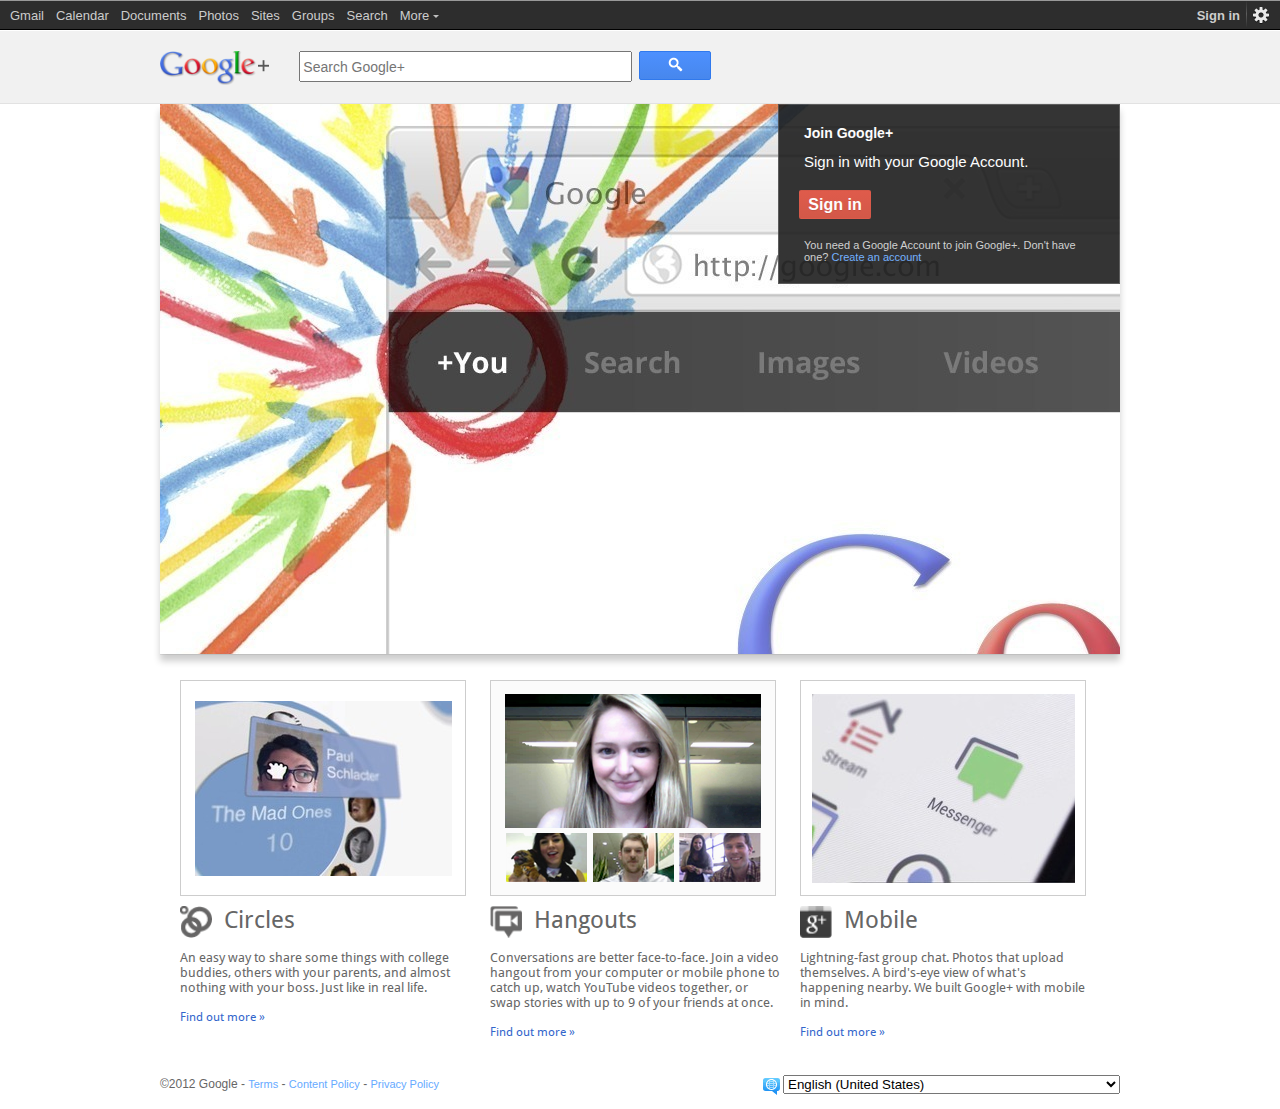
==== index2.html @ 717e9503 "Add files via upload" ====
﻿<!DOCTYPE html><html lang="en" dir="ltr" class="hydrated">
  <head>
    <link rel="icon" data-savepage-href="https://web.archive.org/web/20120224234254im_/https://ssl.gstatic.com/s2/oz/images/faviconr2.ico" href="[data-uri]">
    <script data-savepage-type="text/javascript" type="text/plain" async="" data-savepage-src="https://web.archive.org/web/20120224234254/https://ssl.google-analytics.com/ga.js">
    </script>
    <script data-savepage-src="//archive.org/includes/analytics.js?v=cf34f82" data-savepage-type="text/javascript" type="text/plain">
    </script> 
    <script data-savepage-type="text/javascript" type="text/plain">
    </script> 
    <script data-savepage-type="text/javascript" type="text/plain" data-savepage-src="https://web-static.archive.org/_static/js/bundle-playback.js?v=t1Bf4PY_" charset="utf-8">
    </script> 
    <script data-savepage-type="text/javascript" type="text/plain" data-savepage-src="https://web-static.archive.org/_static/js/wombat.js?v=txqj7nKC" charset="utf-8">
    </script> 
    <script data-savepage-type="" type="text/plain">
    </script> 
    <script data-savepage-type="text/javascript" type="text/plain" data-savepage-src="https://web-static.archive.org/_static/js/ruffle/ruffle.js">
    </script> 
    <script data-savepage-type="text/javascript" type="text/plain">
    </script> 
    <style data-savepage-href="https://web-static.archive.org/_static/css/banner-styles.css?v=S1zqJCYt" type="text/css">
      /*savepage-import-url=record.css*//* style settings for java wayback Save Page Now UI */
        .__wb_overlay {
          filter:alpha(opacity=60); /* IE */
          opacity: 0.6; /* Safari, Opera */
          -moz-opacity:0.6; /* FireFox */  
          opacity: 0.6;
          
          background-color: #000;
          position: fixed;
          width:100%;
          height:100%;
          top: 0px;
          left: 0px;
          padding: 0px !important;
          border: 0px !important;
          margin: 0px !important;
          border-radius: 0px !important;
          z-index: 2147483643 !important;
        }
        
        #__wb_record_overlay_div {
          cursor: wait !important;
        }
        
      
      
        .__wb_record_content {
          opacity: 1.0;
          position: fixed;
          top: 50%;
          left: 50%;
          margin: 0px !important;
          padding: 0px !important;
      
          background-color: #ffffff !important;
          border-radius: 8px;
          z-index: 2147483644 !important;
          box-shadow: 0 0 30px 5px #000;
          -moz-box-shadow: 0 0 30px 5px #000;    
          -webkit-box-shadow: 0 0 30px 5px #000;  
        }
          
        #__wb_record_content_loader {
          cursor: wait !important;
          padding-top: 30px !important;    
          margin-left: -287px !important;
          margin-top: -177px !important;    
          width: 574px !important;
          height: 355px !important;  
        }
        
        #__wb_record_content_done {
          margin-left: -427px !important;
          margin-top: -177px !important;      
          width: 855px !important;
          height: 355px !important;  
        }
        
        .__wb_record_content > * {
          margin: auto !important;
          display: block !important;
      
          text-align: center !important;
          font-family: "Open Sans", "Helvetica Neue", Helvetica, Arial, sans-serif !important;
        }
        
        .__wb_record_content > wb_h1 {
          font-size: 36px !important;
          color: #222 !important;
          margin: 0px 0px 0px 0px !important;
          padding: 0px !important;
          line-height: 2em;
          font-weight: normal !important;
          width: auto !important;
          height: auto !important;    
        }   
        
        .__wb_record_content > wb_p {
          font-size: 17px !important;
          color: #222 !important;    
          margin: 8px 0px 8px 0px !important;
          padding: 0px !important;
          line-height: 2em;
        }  
        
        .__wb_record_content > #_wb_logo  {
          margin-bottom: 10px !important;
        }
        
        .__wb_record_content > #_wb_spinner {
          margin-top: 30px !important;
          margin-bottom: 30px !important;    
        }
        
        .__wb_record_content > #_wb_curr_url {
          text-decoration: underline !important;
          font-weight: bold !important;
        }
        
        #__wb_record_content_done > #__wb_link {
          font-size: 20px !important;
          border: 1px !important;
          border-color: #aaa !important;
          border-style: solid !important;
          padding: 3px !important;
          text-align: center !important;
          width: 80% !important;
          height: auto !important;
        }
       
        #__wb_record_content_done > #__wb_link:focus {
          outline: 0px !important;
          border-color: #428bca !important;
        }
        
        /* DONATE */
        
        #__wb_record_content_done > #__wb_donate_close {
          font-size: 18px !important;
          width: auto !important;
          float: right;
          display: inline-block;
          margin: 0px !important;
          padding: 8px 8px 0px 0px !important;   
        }
        
        #__wb_donate_close > #__wb_record_done_close {
          cursor: pointer !important;
          display: inline-block;
          vertical-align: bottom !important;
        }
        
        #__wb_record_content_done > #__wb_donate_close a {
          color: #428bca !important;
        } 
        
        #__wb_record_content_done > #__wb_donate_close a:link {
          color: #428bca !important;
          text-decoration: none !important;
          margin-right: 16px !important;
        }
        
        #__wb_record_content_done > #__wb_donate_close a:visited {
          color: #428bca !important;
        } 
        
        #__wb_record_content_done > #__wb_donate_close a:hover {
          color: #00B1F7 !important;
        }
      
      /* Spinner */
      #__wb_spinningSquaresG{        
        position: relative;
        width: 240px;
        height: 20px;
        
       
        padding: 0px !important;
        margin: 30px 0px 30px 160px !important;
        border: 0px !important;
        border-radius: 0px !important;
      }
      
      .__wb_spinningSquaresG {
         
            
        margin: 0px !important;
        padding: 0px !important;
        border: 0px !important;
        border-radius: 0px !important;
          
      position:absolute;
      top:0;
      background-color:#000000;
      width:22px;
      height:22px;
      -moz-animation-name:bounce_spinningSquaresG;
      -moz-animation-duration:1.9s;
      -moz-animation-iteration-count:infinite;
      -moz-animation-direction:linear;
      -moz-transform:scale(.3);
      -webkit-animation-name:bounce_spinningSquaresG;
      -webkit-animation-duration:1.9s;
      -webkit-animation-iteration-count:infinite;
      -webkit-animation-direction:linear;
      -webkit-transform:scale(.3);
      -ms-animation-name:bounce_spinningSquaresG;
      -ms-animation-duration:1.9s;
      -ms-animation-iteration-count:infinite;
      -ms-animation-direction:linear;
      -ms-transform:scale(.3);
      -o-animation-name:bounce_spinningSquaresG;
      -o-animation-duration:1.9s;
      -o-animation-iteration-count:infinite;
      -o-animation-direction:linear;
      -o-transform:scale(.3);
      animation-name:bounce_spinningSquaresG;
      animation-duration:1.9s;
      animation-iteration-count:infinite;
      animation-direction:linear;
      transform:scale(.3);
      }
      
      #__wb_spinningSquaresG_1{
      left:0;
      -moz-animation-delay:0.76s;
      -webkit-animation-delay:0.76s;
      -ms-animation-delay:0.76s;
      -o-animation-delay:0.76s;
      animation-delay:0.76s;
      }
      
      #__wb_spinningSquaresG_2{
      left:30px;
      -moz-animation-delay:0.95s;
      -webkit-animation-delay:0.95s;
      -ms-animation-delay:0.95s;
      -o-animation-delay:0.95s;
      animation-delay:0.95s;
      }
      
      #__wb_spinningSquaresG_3{
      left:60px;
      -moz-animation-delay:1.14s;
      -webkit-animation-delay:1.14s;
      -ms-animation-delay:1.14s;
      -o-animation-delay:1.14s;
      animation-delay:1.14s;
      }
      
      #__wb_spinningSquaresG_4{
      left:90px;
      -moz-animation-delay:1.33s;
      -webkit-animation-delay:1.33s;
      -ms-animation-delay:1.33s;
      -o-animation-delay:1.33s;
      animation-delay:1.33s;
      }
      
      #__wb_spinningSquaresG_5{
      left:120px;
      -moz-animation-delay:1.52s;
      -webkit-animation-delay:1.52s;
      -ms-animation-delay:1.52s;
      -o-animation-delay:1.52s;
      animation-delay:1.52s;
      }
      
      #__wb_spinningSquaresG_6{
      left:150px;
      -moz-animation-delay:1.71s;
      -webkit-animation-delay:1.71s;
      -ms-animation-delay:1.71s;
      -o-animation-delay:1.71s;
      animation-delay:1.71s;
      }
      
      #__wb_spinningSquaresG_7{
      left:180px;
      -moz-animation-delay:1.9s;
      -webkit-animation-delay:1.9s;
      -ms-animation-delay:1.9s;
      -o-animation-delay:1.9s;
      animation-delay:1.9s;
      }
      
      #__wb_spinningSquaresG_8{
      left:210px;
      -moz-animation-delay:2.09s;
      -webkit-animation-delay:2.09s;
      -ms-animation-delay:2.09s;
      -o-animation-delay:2.09s;
      animation-delay:2.09s;
      }
      
      @-moz-keyframes bounce_spinningSquaresG{
      0%{
      -moz-transform:scale(1);
      background-color:#000000;
      }
      
      100%{
      -moz-transform:scale(.3) rotate(90deg);
      background-color:#FFFFFF;
      }
      
      }
      
      @-webkit-keyframes bounce_spinningSquaresG{
      0%{
      -webkit-transform:scale(1);
      background-color:#000000;
      }
      
      100%{
      -webkit-transform:scale(.3) rotate(90deg);
      background-color:#FFFFFF;
      }
      
      }
      
      @-ms-keyframes bounce_spinningSquaresG{
      0%{
      -ms-transform:scale(1);
      background-color:#000000;
      }
      
      100%{
      -ms-transform:scale(.3) rotate(90deg);
      background-color:#FFFFFF;
      }
      
      }
      
      @-o-keyframes bounce_spinningSquaresG{
      0%{
      -o-transform:scale(1);
      background-color:#000000;
      }
      
      100%{
      -o-transform:scale(.3) rotate(90deg);
      background-color:#FFFFFF;
      }
      
      }
      
      @keyframes bounce_spinningSquaresG{
      0%{
      transform:scale(1);
      background-color:#000000;
      }
      
      100%{
      transform:scale(.3) rotate(90deg);
      background-color:#FFFFFF;
      }
      
      }
      
       /* for SPN1 */
      
      #wm-ipp-base {
        height:65px;/* initial height just in case js code fails */
        padding:0;
        margin:0;
        border:none;
        background:none transparent;
      }
      #wm-ipp {
        z-index: 2147483647;
      }
      #wm-ipp, #wm-ipp * {
        font-family:Lucida Grande, Helvetica, Arial, sans-serif;
        font-size:12px;
        line-height:1.2;
        letter-spacing:0;
        width:auto;
        height:auto;
        max-width:none;
        max-height:none;
        min-width:0 !important;
        min-height:0;
        outline:none;
        float:none;
        text-align:left;
        border:none;
        color: #000;
        text-indent: 0;
        position: initial;
        background: none;
      }
      #wm-ipp div, #wm-ipp canvas {
        display: block;
      }
      #wm-ipp div, #wm-ipp tr, #wm-ipp td, #wm-ipp a, #wm-ipp form {
        padding:0;
        margin:0;
        border:none;
        border-radius:0;
        background-color:transparent;
        background-image:none;
        /*z-index:2147483640;*/
        height:auto;
      }
      #wm-ipp table {
        border:none;
        border-collapse:collapse;
        margin:0;
        padding:0;
        width:auto;
        font-size:inherit;
      }
      #wm-ipp form input {
        padding:1px !important;
        height:auto;
        display:inline;
        margin:0;
        color: #000;
        background: none #fff;
        border: 1px solid #666;
      }
      #wm-ipp form input[type=submit] {
        padding:0 8px !important;
        margin:1px 0 1px 5px !important;
        width:auto !important;
        border: 1px solid #000 !important;
        background: #fff !important;
        color: #000 !important;
      }
      #wm-ipp form input[type=submit]:hover {
        background: #eee !important;
        cursor: pointer !important;
      }
      #wm-ipp form input[type=submit]:active {
        transform: translateY(1px);
      }
      #wm-ipp a {
        display: inline;
      }    
      #wm-ipp a:hover{
        text-decoration:underline;
      }
      #wm-ipp a.wm-btn:hover {
        text-decoration:none;
        color:#ff0 !important;
      }
      #wm-ipp a.wm-btn:hover span {
        color:#ff0 !important;
      }
      #wm-ipp #wm-ipp-inside {
        margin: 0 6px;
        border:5px solid #000;
        border-top:none;
        background-color:rgba(255,255,255,0.9);
        -moz-box-shadow:1px 1px 4px #333;
        -webkit-box-shadow:1px 1px 4px #333;
        box-shadow:1px 1px 4px #333;
        border-radius:0 0 8px 8px;
      }
      /* selectors are intentionally verbose to ensure priority */
      #wm-ipp #wm-logo {
        padding:0 10px;
        vertical-align:middle;
        min-width:100px;
        flex: 0 0 100px;
      }
      #wm-ipp .c {
        padding-left: 4px;
      }
      #wm-ipp .c .u {
          margin-top: 4px !important;
      }
      #wm-ipp .n {
        padding:0 0 0 5px !important;
        vertical-align: bottom;
      }
      #wm-ipp .n a {
        text-decoration:none;
        color:#33f;
        font-weight:bold;
      }
      #wm-ipp .n .b {
        padding:0 6px 0 0 !important;
        text-align:right !important;
        overflow:visible;
        white-space:nowrap;
        color:#99a;
        vertical-align:middle;
      }
      #wm-ipp .n .y .b {
        padding:0 6px 2px 0 !important;
      }
      #wm-ipp .n .c {
        background:#000;
        color:#ff0;
        font-weight:bold;
        padding:0 !important;
        text-align:center;
      }
      #wm-ipp.hi .n td.c {
        color:#ec008c;
      }
      #wm-ipp .n td.f {
        padding:0 0 0 6px !important;
        text-align:left !important;
        overflow:visible;
        white-space:nowrap;
        color:#99a;
        vertical-align:middle;
      }
      #wm-ipp .n tr.m td {
        text-transform:uppercase;
        white-space:nowrap;
        padding:2px 0;
      }
      #wm-ipp .c .s {
        padding:0 5px 0 0 !important;
        vertical-align:bottom;
      }
      #wm-ipp #wm-nav-captures {
        white-space: nowrap;
      }
      #wm-ipp .c .s a.t {
        color:#33f;
        font-weight:bold;
        line-height: 1.8;
      }
      #wm-ipp .c .s div.r {
        color: #666;
        font-size:9px;
        white-space:nowrap;
      }
      #wm-ipp .c .k {
        padding-bottom:1px;
      }
      #wm-ipp .c .s {
        padding:0 5px 2px 0 !important;
      }
      #wm-ipp td#displayMonthEl {
        padding: 2px 0 !important;
      }
      #wm-ipp td#displayYearEl {
        padding: 0 0 2px 0 !important;
      }
      
      div#wm-ipp-sparkline {
        position:relative;/* for positioning markers */
        white-space:nowrap;
        background-color:#fff;
        cursor:pointer;
        line-height:0.9;
      }
      #sparklineImgId, #wm-sparkline-canvas {
        position:relative;
        z-index:9012;
        max-width:none;
      }
      #wm-ipp-sparkline div.yt {
        position:absolute;
        z-index:9010 !important;
        background-color:#ff0 !important;
        top: 0;
      }
      #wm-ipp-sparkline div.mt {
        position:absolute;
        z-index:9013 !important;
        background-color:#ec008c !important;
        top: 0;
      }  
      #wm-ipp .r {
          margin-left: 4px;
      }
      #wm-ipp .r a {
        color:#33f;
        border:none;
        position:relative;
        background-color:transparent;
        background-repeat:no-repeat !important;
        background-position:100% 100% !important;
        text-decoration: none;
      }
      #wm-ipp #wm-capinfo {
        /* prevents notice div background from sticking into round corners of
           #wm-ipp-inside */
        border-radius: 0 0 4px 4px;
      }
      #wm-ipp #wm-capinfo .c-logo {
        display:block;
        float:left;
        margin-right:3px;
        width:90px;
        min-height:90px;
        max-height: 290px;
        border-radius:45px;
        overflow:hidden;
        background-position:50%;
        background-size:auto 90px;
        box-shadow: 0 0 2px 2px rgba(208,208,208,128) inset;
      }
      #wm-ipp #wm-capinfo .c-logo span {
        display:inline-block;
      }
      #wm-ipp #wm-capinfo .c-logo img {
        height:90px;
        position:relative;
        left:-50%;
      }
      #wm-ipp #wm-capinfo .wm-title {
        font-size:130%;
      }
      #wm-ipp #wm-capinfo a.wm-selector {
        display:inline-block;
        color: #aaa;
        text-decoration:none !important;
        padding: 2px 8px;
      }
      #wm-ipp #wm-capinfo a.wm-selector.selected {
        background-color:#666;
      }
      #wm-ipp #wm-capinfo a.wm-selector:hover {
        color: #fff;
      }
      #wm-ipp #wm-capinfo.notice-only #wm-capinfo-collected-by,
      #wm-ipp #wm-capinfo.notice-only #wm-capinfo-timestamps {
          display: none;
      }
      #wm-ipp #wm-capinfo #wm-capinfo-notice .wm-capinfo-content {
          background-color:#ff0;
          padding:5px;
          font-size:14px;
          text-align:center;
      }
      #wm-ipp #wm-capinfo #wm-capinfo-notice .wm-capinfo-content * {
          font-size:14px;
          text-align:center;
      }
      #wm-ipp #wm-expand {
        right: 1px;
        bottom: -1px;
        color: #ffffff;
        background-color: #666 !important;
        padding:0 5px 0 3px !important;
        border-radius: 3px 3px 0 0 !important;
      }
      #wm-ipp #wm-expand span {
        color: #ffffff;
      }
      #wm-ipp #wm-expand #wm-expand-icon {
        display: inline-block;
        transition: transform 0.5s;
        transform-origin: 50% 45%;
      }
      #wm-ipp #wm-expand.wm-open #wm-expand-icon {
        transform: rotate(180deg);
      }
      #wm-ipp #wmtb {
        text-align:right;
      }
      #wm-ipp #wmtb #wmtbURL {
        width: calc(100% - 45px);
      }
      #wm-ipp #wm-graph-anchor {
        border-right:1px solid #ccc;
      }
      /* time coherence */
      html.wb-highlight {
        box-shadow: inset 0 0 0 3px #a50e3a !important;
      }    
      .wb-highlight {
        outline: 3px solid #a50e3a !important;
      }
      #wm-ipp-print {
        display:none !important;
      }
      @media print {
      #wm-ipp-base {
        display:none !important;
      }
      #wm-ipp-print {
        display:block !important;
        white-space: nowrap;
        overflow: hidden;
        text-overflow: ellipsis;
      }
      }
      @media (max-width:414px) {
          #wm-ipp .xxs {
      	display:none !important;
          }
      }
      @media (min-width:1055px) {
      #wm-ipp #wm-graph-anchor {
        display:block !important;
      }
      }
      @media (max-width:1054px) {
      #wm-ipp #wm-graph-anchor {
        display:none !important;
      }
      }
      @media (max-width:1163px) {
      #wm-logo {
          display:none !important;
      }
      }
      
      #wm-btns {
          white-space: nowrap;
          margin-top: -2px;
      }
      
      #wm-btns #wm-save-snapshot-open {
        margin-right: 7px;
        top: -6px;
      }
      
      #wm-btns #wm-sign-in {
        box-sizing: content-box;
        display: none;
        margin-right: 7px;
        top: -8px;
      
        /*
        round border around sign in button
        */
        border: 2px #000 solid;
        border-radius: 14px;
        padding-right: 2px;
        padding-bottom: 2px;
        width: 11px;
        height: 11px;
      }
      
      #wm-btns #wm-sign-in>.iconochive-person {
        font-size: 12.5px;
      }
      
      #wm-save-snapshot-open > .iconochive-web {
        color:#000;
        font-size:160%;
      }
      
      #wm-ipp #wm-share {
        display: flex;
        align-items: flex-end;
        justify-content: space-between;
      }
      
      #wm-share > #wm-screenshot {
        display: inline-block;
        margin-right: 3px;
        visibility: hidden;
      }
      
      #wm-screenshot > .iconochive-image {
        color:#000;
        font-size:160%;
      }
      
      #wm-share > #wm-video {
        display: inline-block;
        margin-right: 3px;
        visibility: hidden;
      }
      
      #wm-video > .iconochive-movies {
        color: #000;
        display: inline-block;
        font-size: 150%;
        margin-bottom: 2px;
      }
      
      #wm-btns #wm-save-snapshot-in-progress {
        display: none;
        font-size:160%;
        opacity: 0.5;
        position: relative;
        margin-right: 7px;
        top: -5px;
      }
      
      #wm-btns #wm-save-snapshot-success {
        display: none;
        color: green;
        position: relative;
        top: -7px;
      }
      
      #wm-btns #wm-save-snapshot-fail {
        display: none;
        color: red;
        position: relative;
        top: -7px;
      }
      
      .wm-icon-screen-shot {
        background: /*savepage-url=../images/web-screenshot.svg*/ var(--savepage-url-11) no-repeat !important;
        background-size: contain !important;
        width: 22px !important;
        height: 19px !important;
      
        display: inline-block;
      }
      #donato {
          /* transition effect is disable so as to simplify height adjustment */
          /*transition: height 0.5s;*/
          height: 0;
          margin: 0;
          padding: 0;
          border-bottom: 1px solid #999 !important;
      }
      body.wm-modal {
          height: auto !important;
          overflow: hidden !important;
      }
      #donato #donato-base {
          width: 100%;
          height: 100%;
          /*bottom: 0;*/
          margin: 0;
          padding: 0;
          position: absolute;
          z-index: 2147483639;
      }
      body.wm-modal #donato #donato-base {
          position: fixed;
          top: 0;
          left: 0;
          right: 0;
          bottom: 0;
          z-index: 2147483640;
      }
      
      .wb-autocomplete-suggestions {
          font-family: Lucida Grande, Helvetica, Arial, sans-serif;
          font-size: 12px;
          text-align: left;
          cursor: default;
          border: 1px solid #ccc;
          border-top: 0;
          background: #fff;
          box-shadow: -1px 1px 3px rgba(0,0,0,.1);
          position: absolute;
          display: none;
          z-index: 2147483647;
          max-height: 254px;
          overflow: hidden;
          overflow-y: auto;
          box-sizing: border-box;
      }
      .wb-autocomplete-suggestion {
          position: relative;
          padding: 0 .6em;
          line-height: 23px;
          white-space: nowrap;
          overflow: hidden;
          text-overflow: ellipsis;
          font-size: 1.02em;
          color: #333;
      }
      .wb-autocomplete-suggestion b {
          font-weight: bold;
      }
      .wb-autocomplete-suggestion.selected {
          background: #f0f0f0;
      }
    </style> 
    <style data-savepage-href="https://web-static.archive.org/_static/css/iconochive.css?v=qtvMKcIJ" type="text/css">
      @font-face{font-family:'Iconochive-Regular';src:/*savepage-url=https://archive.org/includes/fonts/Iconochive-Regular.eot?-ccsheb*/url();src:/*savepage-url=https://archive.org/includes/fonts/Iconochive-Regular.eot?#iefix-ccsheb*/url() format('embedded-opentype'),/*savepage-url=https://archive.org/includes/fonts/Iconochive-Regular.woff?-ccsheb*/url([data-uri]) format('woff'),/*savepage-url=https://archive.org/includes/fonts/Iconochive-Regular.ttf?-ccsheb*/url() format('truetype'),/*savepage-url=https://archive.org/includes/fonts/Iconochive-Regular.svg?-ccsheb#Iconochive-Regular*/url() format('svg');font-weight:normal;font-style:normal}
      [class^="iconochive-"],[class*=" iconochive-"]{font-family:'Iconochive-Regular'!important;speak:none;font-style:normal;font-weight:normal;font-variant:normal;text-transform:none;line-height:1;-webkit-font-smoothing:antialiased;-moz-osx-font-smoothing:grayscale}
      .iconochive-Uplevel:before{content:"\21b5"}
      .iconochive-exit:before{content:"\1f6a3"}
      .iconochive-beta:before{content:"\3b2"}
      .iconochive-logo:before{content:"\1f3db"}
      .iconochive-audio:before{content:"\1f568"}
      .iconochive-movies:before{content:"\1f39e"}
      .iconochive-software:before{content:"\1f4be"}
      .iconochive-texts:before{content:"\1f56e"}
      .iconochive-etree:before{content:"\1f3a4"}
      .iconochive-image:before{content:"\1f5bc"}
      .iconochive-web:before{content:"\1f5d4"}
      .iconochive-collection:before{content:"\2211"}
      .iconochive-folder:before{content:"\1f4c2"}
      .iconochive-data:before{content:"\1f5c3"}
      .iconochive-tv:before{content:"\1f4fa"}
      .iconochive-article:before{content:"\1f5cf"}
      .iconochive-question:before{content:"\2370"}
      .iconochive-question-dark:before{content:"\3f"}
      .iconochive-info:before{content:"\69"}
      .iconochive-info-small:before{content:"\24d8"}
      .iconochive-comment:before{content:"\1f5e9"}
      .iconochive-comments:before{content:"\1f5ea"}
      .iconochive-person:before{content:"\1f464"}
      .iconochive-people:before{content:"\1f465"}
      .iconochive-eye:before{content:"\1f441"}
      .iconochive-rss:before{content:"\221e"}
      .iconochive-time:before{content:"\1f551"}
      .iconochive-quote:before{content:"\275d"}
      .iconochive-disc:before{content:"\1f4bf"}
      .iconochive-tv-commercial:before{content:"\1f4b0"}
      .iconochive-search:before{content:"\1f50d"}
      .iconochive-search-star:before{content:"\273d"}
      .iconochive-tiles:before{content:"\229e"}
      .iconochive-list:before{content:"\21f6"}
      .iconochive-list-bulleted:before{content:"\2317"}
      .iconochive-latest:before{content:"\2208"}
      .iconochive-left:before{content:"\2c2"}
      .iconochive-right:before{content:"\2c3"}
      .iconochive-left-solid:before{content:"\25c2"}
      .iconochive-right-solid:before{content:"\25b8"}
      .iconochive-up-solid:before{content:"\25b4"}
      .iconochive-down-solid:before{content:"\25be"}
      .iconochive-dot:before{content:"\23e4"}
      .iconochive-dots:before{content:"\25a6"}
      .iconochive-columns:before{content:"\25af"}
      .iconochive-sort:before{content:"\21d5"}
      .iconochive-atoz:before{content:"\1f524"}
      .iconochive-ztoa:before{content:"\1f525"}
      .iconochive-upload:before{content:"\1f4e4"}
      .iconochive-download:before{content:"\1f4e5"}
      .iconochive-favorite:before{content:"\2605"}
      .iconochive-heart:before{content:"\2665"}
      .iconochive-play:before{content:"\25b6"}
      .iconochive-play-framed:before{content:"\1f3ac"}
      .iconochive-fullscreen:before{content:"\26f6"}
      .iconochive-mute:before{content:"\1f507"}
      .iconochive-unmute:before{content:"\1f50a"}
      .iconochive-share:before{content:"\1f381"}
      .iconochive-edit:before{content:"\270e"}
      .iconochive-reedit:before{content:"\2710"}
      .iconochive-gear:before{content:"\2699"}
      .iconochive-remove-circle:before{content:"\274e"}
      .iconochive-plus-circle:before{content:"\1f5d6"}
      .iconochive-minus-circle:before{content:"\1f5d5"}
      .iconochive-x:before{content:"\1f5d9"}
      .iconochive-fork:before{content:"\22d4"}
      .iconochive-trash:before{content:"\1f5d1"}
      .iconochive-warning:before{content:"\26a0"}
      .iconochive-flash:before{content:"\1f5f2"}
      .iconochive-world:before{content:"\1f5fa"}
      .iconochive-lock:before{content:"\1f512"}
      .iconochive-unlock:before{content:"\1f513"}
      .iconochive-twitter:before{content:"\1f426"}
      .iconochive-facebook:before{content:"\66"}
      .iconochive-googleplus:before{content:"\67"}
      .iconochive-reddit:before{content:"\1f47d"}
      .iconochive-tumblr:before{content:"\54"}
      .iconochive-pinterest:before{content:"\1d4df"}
      .iconochive-popcorn:before{content:"\1f4a5"}
      .iconochive-email:before{content:"\1f4e7"}
      .iconochive-embed:before{content:"\1f517"}
      .iconochive-gamepad:before{content:"\1f579"}
      .iconochive-Zoom_In:before{content:"\2b"}
      .iconochive-Zoom_Out:before{content:"\2d"}
      .iconochive-RSS:before{content:"\1f4e8"}
      .iconochive-Light_Bulb:before{content:"\1f4a1"}
      .iconochive-Add:before{content:"\2295"}
      .iconochive-Tab_Activity:before{content:"\2318"}
      .iconochive-Forward:before{content:"\23e9"}
      .iconochive-Backward:before{content:"\23ea"}
      .iconochive-No_Audio:before{content:"\1f508"}
      .iconochive-Pause:before{content:"\23f8"}
      .iconochive-No_Favorite:before{content:"\2606"}
      .iconochive-Unike:before{content:"\2661"}
      .iconochive-Song:before{content:"\266b"}
      .iconochive-No_Flag:before{content:"\2690"}
      .iconochive-Flag:before{content:"\2691"}
      .iconochive-Done:before{content:"\2713"}
      .iconochive-Check:before{content:"\2714"}
      .iconochive-Refresh:before{content:"\27f3"}
      .iconochive-Headphones:before{content:"\1f3a7"}
      .iconochive-Chart:before{content:"\1f4c8"}
      .iconochive-Bookmark:before{content:"\1f4d1"}
      .iconochive-Documents:before{content:"\1f4da"}
      .iconochive-Newspaper:before{content:"\1f4f0"}
      .iconochive-Podcast:before{content:"\1f4f6"}
      .iconochive-Radio:before{content:"\1f4fb"}
      .iconochive-Cassette:before{content:"\1f4fc"}
      .iconochive-Shuffle:before{content:"\1f500"}
      .iconochive-Loop:before{content:"\1f501"}
      .iconochive-Low_Audio:before{content:"\1f509"}
      .iconochive-First:before{content:"\1f396"}
      .iconochive-Invisible:before{content:"\1f576"}
      .iconochive-Computer:before{content:"\1f5b3"}
    </style> 
    <!-- End Wayback Rewrite JS Include --> 
    <meta http-equiv="X-UA-Compatible" content="IE=9, IE=8, chrome=1">
    <meta http-equiv="Content-Type" content="text/html; charset=utf-8">
    <base href="https://web.archive.org/web/20120224234254/https://plus.google.com/">
    <meta name="description" content="Google+ aims to make sharing on the web more like sharing in real life. Check out Circles, Messenger and Hangouts, just a few of the things we've been working on.">
    <meta name="keywords" content="Google+, Project, Circles, Hangouts, Messenger, Games, Instant Upload, Sharing, Real-life">
    <title>Google+: real life sharing, rethought for the web.</title>
    <style data-savepage-href="/web/20120224234254cs_/https://plus.google.com/_/apps-static/_/ss/landing/ver=s64ba71m9gf2/am=!yM0uxhrq6G-JBf3i0fQ2QkWOvzeHR6cGQw/bf=/r=O">
      .b-v{z-index:1100}.c-o{z-index:20000}.k-Bb{height:1px;overflow:hidden;position:absolute;top:-1000em;width:1px}.c-C-x,.k-U-C-x{color:#ccc;cursor:default!important}.c-C,.k-U-C{cursor:pointer}.c-C:hover,.k-U-C:hover{text-decoration:underline}.c-C.c-C-Pc:hover,.k-U-C.k-U-C-Pc:hover{text-decoration:none}.Ve{font-size:12px!important}.k-da-zf{clear:both}.k-E-O{border:1px solid #d9d9d9;border-top:1px solid #c0c0c0}.k-E-O:hover,.k-E-O:focus{-webkit-box-shadow:inset inset 0 1px 2px rgba(0,0,0,0.3);-moz-box-shadow:inset inset 0 1px 2px rgba(0,0,0,0.3);box-shadow:inset inset 0 1px 2px rgba(0,0,0,0.3);border:1px solid #4d90fe;outline:none}h1,h2{border:0;margin:0}a{color:#36c;cursor:pointer;text-decoration:none}a:hover,a:active{text-decoration:underline}.k-Bb-Af{height:30px;left:-100px;position:absolute;top:-100px;width:30px}#apps-debug-tracers{display:none}html{overflow-y:scroll}body{background-color:#e9ebf0;font:normal 12px arial,sans-serif;height:100%;margin:0;visibility:visible}.jb,.lb,.kb{position:relative;line-height:100%}.jb,.lb,.kb{min-height:1.375em}.jb .pb,.lb .pb,.kb .pb{font-weight:bold;text-align:center}.fd{text-decoration:underline;cursor:pointer}.dl{z-index:7;position:absolute;outline:none;text-align:left;cursor:default}.jb .se,.jb .re{border-top-color:#fff1a8;border-bottom-color:#fff1a8}.jb .pb{background:#fff1a8;border-color:#fff1a8;color:#000}.jb .fd{color:#0065cc}.lb .se,.lb .re{border-top-color:#c00;border-bottom-color:#c00}.lb .pb{background:#c00;border-color:#c00;color:#fff}.lb .fd{color:#c3d9ff}.kb .se,.kb .re{border-top-color:#d6e9f8;border-bottom-color:#d6e9f8}.kb .pb{background:#d6e9f8;border-color:#d6e9f8;color:#000}.kb .fd{color:#0065cc}.jb,.lb,.kb{padding:0;z-index:auto}.jb .pb,.lb .pb,.kb .pb{font-size:12px;padding:2px 15px}.jb .c-wa-Da,.lb .c-wa-Da,.kb .c-wa-Da{z-index:1004}.Qm{background-color:#e6e6e6;color:#3366cc;font-size:12px;overflow:hidden;position:absolute;white-space:nowrap}.Pm{position:absolute}.Om{overflow:hidden;visibility:hidden;width:0}.Sm{background-color:#eee;background-image:-webkit-linear-gradient(top,#fff,#eee);background-image:-moz-linear-gradient(top,#fff,#eee);background-image:-ms-linear-gradient(top,#fff,#eee);background-image:-o-linear-gradient(top,#fff,#eee);background-image:linear-gradient(top,#fff,#eee);border-color:#ddd;border-style:solid;border-width:0 1px 0 0;font:18px normal arial,sans-serif;height:25px;padding-top:5px;text-align:center;width:18px}.Rm{border-color:#ddd;border-style:solid;border-width:1px 0 1px 1px}.ca-a{-webkit-border-radius:3px;-moz-border-radius:3px;border-radius:3px;-webkit-box-shadow:inset 0 1px 0 rgba(101,101,101,.1);-moz-box-shadow:inset 0 1px 0 rgba(101,101,101,.1);box-shadow:inset 0 1px 0 rgba(101,101,101,.1);background:#232323;border:1px solid #000;color:rgba(255,255,255,.8);text-shadow:0 1px 0 rgba(0,0,0,.8)}.ca-a:hover{-webkit-box-shadow:inset 0 1px 0 rgba(101,101,101,.1);-moz-box-shadow:inset 0 1px 0 rgba(101,101,101,.1);box-shadow:inset 0 1px 0 rgba(101,101,101,.1);background-color:#232323;background-image:-webkit-linear-gradient(top,#333,#222);background-image:-moz-linear-gradient(top,#333,#222);background-image:-ms-linear-gradient(top,#333,#222);background-image:-o-linear-gradient(top,#333,#222);background-image:linear-gradient(top,#333,#222);border:1px solid #000;color:#fff}.ca-a:active{-webkit-box-shadow:inset 0 1px 6px rgba(0,0,0,.8);-moz-box-shadow:inset 0 1px 6px rgba(0,0,0,.8);box-shadow:inset 0 1px 6px rgba(0,0,0,.8);background-color:#232323;background-image:-webkit-linear-gradient(top,#333,#222);background-image:-moz-linear-gradient(top,#333,#222);background-image:-ms-linear-gradient(top,#333,#222);background-image:-o-linear-gradient(top,#333,#222);background-image:linear-gradient(top,#333,#222);border:1px solid #000;color:#fff}.ca-a.b-a-G{-webkit-box-shadow:inset 0 1px 0 rgba(101,101,101,.1);-moz-box-shadow:inset 0 1px 0 rgba(101,101,101,.1);box-shadow:inset 0 1px 0 rgba(101,101,101,.1);background:#232323;color:rgba(255,255,255,.8)}.ca-a.b-a-G:hover{-webkit-box-shadow:inset 0 1px 0 rgba(101,101,101,.1);-moz-box-shadow:inset 0 1px 0 rgba(101,101,101,.1);box-shadow:inset 0 1px 0 rgba(101,101,101,.1);background-color:#232323;background-image:-webkit-linear-gradient(top,#333,#222);background-image:-moz-linear-gradient(top,#333,#222);background-image:-ms-linear-gradient(top,#333,#222);background-image:-o-linear-gradient(top,#333,#222);background-image:linear-gradient(top,#333,#222);color:#fff}.ca-a.b-a-G:active{-webkit-box-shadow:inset 0 1px 6px rgba(0,0,0,.8);-moz-box-shadow:inset 0 1px 6px rgba(0,0,0,.8);box-shadow:inset 0 1px 6px rgba(0,0,0,.8);color:#fff}.ca-a.b-a-G:focus{border:1px solid #000}.ca-a.b-a-G.b-a-L{border:1px solid #000;-webkit-box-shadow:inset 0 1px 6px rgba(0,0,0,.8);-moz-box-shadow:inset 0 1px 6px rgba(0,0,0,.8);box-shadow:inset 0 1px 6px rgba(0,0,0,.8);background-color:#232323;background-image:-webkit-linear-gradient(top,#333,#222);background-image:-moz-linear-gradient(top,#333,#222);background-image:-ms-linear-gradient(top,#333,#222);background-image:-o-linear-gradient(top,#333,#222);background-image:linear-gradient(top,#333,#222);color:rgba(255,255,255,.8)}.ca-a.b-a-G.b-a-L:hover{-webkit-box-shadow:inset 0 1px 0 rgba(101,101,101,.1);-moz-box-shadow:inset 0 1px 0 rgba(101,101,101,.1);box-shadow:inset 0 1px 0 rgba(101,101,101,.1);background-color:#232323;background-image:-webkit-linear-gradient(top,#333,#222);background-image:-moz-linear-gradient(top,#333,#222);background-image:-ms-linear-gradient(top,#333,#222);background-image:-o-linear-gradient(top,#333,#222);background-image:linear-gradient(top,#333,#222)}.ca-a.b-a-U{-webkit-box-shadow:inset 0 1px 0 rgba(255,255,255,.2);-moz-box-shadow:inset 0 1px 0 rgba(255,255,255,.2);box-shadow:inset 0 1px 0 rgba(255,255,255,.2);background:#477ada}.ca-a.b-a-U:hover{-webkit-box-shadow:inset 0 1px 0 rgba(255,255,255,.2);-moz-box-shadow:inset 0 1px 0 rgba(255,255,255,.2);box-shadow:inset 0 1px 0 rgba(255,255,255,.2);background-color:#477ada;background-image:-webkit-linear-gradient(top,#5898e4,#355bd2);background-image:-moz-linear-gradient(top,#5898e4,#355bd2);background-image:-ms-linear-gradient(top,#5898e4,#355bd2);background-image:-o-linear-gradient(top,#5898e4,#355bd2);background-image:linear-gradient(top,#5898e4,#355bd2)}.ca-a.b-a-U:active{-webkit-box-shadow:inset 0 1px 6px rgba(0,0,0,.8);-moz-box-shadow:inset 0 1px 6px rgba(0,0,0,.8);box-shadow:inset 0 1px 6px rgba(0,0,0,.8)}.ca-a.b-a-ga{-webkit-box-shadow:inset 0 1px 0 rgba(255,255,255,.2);-moz-box-shadow:inset 0 1px 0 rgba(255,255,255,.2);box-shadow:inset 0 1px 0 rgba(255,255,255,.2);background:#387b06}.ca-a.b-a-ga:hover{-webkit-box-shadow:inset 0 1px 0 rgba(255,255,255,.2);-moz-box-shadow:inset 0 1px 0 rgba(255,255,255,.2);box-shadow:inset 0 1px 0 rgba(255,255,255,.2);background-color:#387b06;background-image:-webkit-linear-gradient(top,#519120,#295b05);background-image:-moz-linear-gradient(top,#519120,#295b05);background-image:-ms-linear-gradient(top,#519120,#295b05);background-image:-o-linear-gradient(top,#519120,#295b05);background-image:linear-gradient(top,#519120,#295b05)}.ca-a.b-a-ga:active{-webkit-box-shadow:inset 0 1px 6px rgba(0,0,0,.8);-moz-box-shadow:inset 0 1px 6px rgba(0,0,0,.8);box-shadow:inset 0 1px 6px rgba(0,0,0,.8)}.ca-a.b-a-va{-webkit-box-shadow:inset 0 1px 0 rgba(255,255,255,.2);-moz-box-shadow:inset 0 1px 0 rgba(255,255,255,.2);box-shadow:inset 0 1px 0 rgba(255,255,255,.2);background:#ba422a}.ca-a.b-a-va:hover{-webkit-box-shadow:inset 0 1px 0 rgba(255,255,255,.2);-moz-box-shadow:inset 0 1px 0 rgba(255,255,255,.2);box-shadow:inset 0 1px 0 rgba(255,255,255,.2);background-color:#ba422a;background-image:-webkit-linear-gradient(top,#cb5234,#a8311f);background-image:-moz-linear-gradient(top,#cb5234,#a8311f);background-image:-ms-linear-gradient(top,#cb5234,#a8311f);background-image:-o-linear-gradient(top,#cb5234,#a8311f);background-image:linear-gradient(top,#cb5234,#a8311f)}.ca-a.b-a-va:active{-webkit-box-shadow:inset 0 1px 6px rgba(0,0,0,.8);-moz-box-shadow:inset 0 1px 6px rgba(0,0,0,.8);box-shadow:inset 0 1px 6px rgba(0,0,0,.8)}.Hn{width:250px}.In{display:block;margin-bottom:10px}.Jn{display:block}.Kn{font-weight:bold;margin-bottom:4px}.k-Ob-J{background:/*savepage-url=//web.archive.org/web/20120228083632im_/https://ssl.gstatic.com/s2/oz/images/list-checkbox-sprite.png*/url() no-repeat 0;cursor:pointer;display:-moz-inline-box;display:inline-block;font-size:1px;height:13px;margin:0 4px 0 1px;padding-top:1px;vertical-align:text-bottom;width:12px}.k-Ob-J-L{background-position:-12px}.k-Ob-J-x{background-position:-24px;cursor:default!important}.yG12ye{border:0;width:16px;height:16px;background-image:/*savepage-url=//web.archive.org/web/20120228083632im_/https://ssl.gstatic.com/s2/profiles/images/Spinner.gif*/url();background-repeat:no-repeat;padding-left:20px}.xkC83c{color:#ccc;display:block;text-align:center;padding:10px 0}.WY2Dce{font-weight:bold}.fFgAkc{background-color:#fafafa;border-top:1px solid #ccc;cursor:pointer;display:block;padding:10px 0;text-align:center}.fFgAkc:hover{background-color:#f4f4f4;text-decoration:none}.Yh{max-height:300px;overflow-x:hidden;overflow-y:auto;text-overflow:ellipsis}.Zh{padding-top:1px;height:24px;overflow:hidden;white-space:nowrap}.ai{width:24px;height:24px;border:0;margin-right:4px;vertical-align:middle}.bi{width:220px}.ci{font-weight:bold;margin-bottom:10px;padding:0 20px 0 0}.Xh{margin-top:5px}.gn{min-height:48px}.cn{position:relative;border-color:#cecece;border-style:dashed;border-width:1px;color:#cecece;float:left;height:46px;margin:4px 4px 0 0;overflow:hidden;width:46px}.en{font:bold 24px arial,sans-serif;height:24px;position:absolute;text-align:center;top:10px;width:46px}.dn{border-style:none;height:48px;text-align:left;width:48px}.Ym{clear:both;padding-top:14px}.Zm{color:#cecece;font-weight:bold}.bn{color:#666;padding-bottom:5px}.an{font-weight:bold}.Nl{vertical-align:top}.Ol{background-repeat:no-repeat;border:0;cursor:pointer;display:inline;height:24px;overflow:hidden;border-style:inset;-webkit-box-align:center;-webkit-appearance:button;width:38px}.Ee{background:no-repeat /*savepage-url=//web.archive.org/web/20120228083632im_/https://ssl.gstatic.com/s2/oz/images/sprites/common-full-3eec5739cb2722ad72c5f99309a52b58.png*/ url() -39px -19px;height:24px;width:38px}.Ee:hover,.Ee:active{background:no-repeat /*savepage-url=//web.archive.org/web/20120228083632im_/https://ssl.gstatic.com/s2/oz/images/sprites/common-full-3eec5739cb2722ad72c5f99309a52b58.png*/ url() 0 -44px;height:24px;width:38px}.qg{background:no-repeat /*savepage-url=//web.archive.org/web/20120228083632im_/https://ssl.gstatic.com/s2/oz/images/sprites/common-full-3eec5739cb2722ad72c5f99309a52b58.png*/ url() -39px -44px;height:24px;width:38px}.qg:active{background:no-repeat /*savepage-url=//web.archive.org/web/20120228083632im_/https://ssl.gstatic.com/s2/oz/images/sprites/common-full-3eec5739cb2722ad72c5f99309a52b58.png*/ url() 0 -19px;height:24px;width:38px}.Fl.Lg{vertical-align:bottom}.Mk{vertical-align:top}.Fj{height:13px;overflow:hidden;white-space:nowrap;line-height:1.1;padding-right:1px}.k-Ya-Bb{display:none}.k-Ya-Sn:hover{text-decoration:none}.k-On-Ya-Pn{padding:10px 20px 0 20px}.k-Va-pc-N-P{background-color:#e9ecee;display:table;line-height:0}.k-Va-pc-N-A{display:table-cell;vertical-align:middle;text-align:center}.k-Va-xb-Fe{color:#5ba333;font-weight:bold}.k-Va-xb-Fb-bg{background-color:#fff;margin-top:-3px;margin-right:12px}.k-Va-xb-Fb-za{font-weight:bold}.k-Va-xb-Fb-zg-Da{margin-top:8px}.k-Va-xb-Fb-ee-Da{display:block}.k-Va-xb-Fb-ad{margin-right:1px}.k-Va-xb-Fb-C-x{color:#000}.k-Va-xb-Fb-Ph-Da{color:#999;margin-top:6px}.k-Va-xb-Fb-sb{margin-top:8px}.Dl{width:300px}.El{margin-top:5px;font-weight:normal;color:#999}.c-wa-Da{position:relative;display:-moz-inline-box;display:inline-block}* html .c-wa-Da,*:first-child+html .c-wa-Da{display:inline}.c-f-a{margin:0;border:0;padding:0;text-decoration:none;list-style:none;vertical-align:middle;cursor:default;outline:none;font:70% arial,sans-serif;color:#000}.c-f-a-P-n,.c-f-a-A-n{padding:0;border-style:solid;border-color:#bbb;border-top-color:#ccc;border-bottom-color:#a0a0a0}.c-f-a-P-n{margin:0;border-width:1px 0}.c-f-a-A-n{margin:0 -1px;cursor:pointer;border-width:0 1px;background:#e3e3e3}.c-f-a-Ue{position:relative;height:100%}.c-f-a-Ca-ob{position:absolute;left:0;right:0;top:0;height:.9em;overflow:hidden;background:#f9f9f9;border-bottom:.2em solid #EEEEEE}.c-f-a-B{position:relative;padding:0 8px;text-align:center;vertical-align:middle;line-height:1.8em;white-space:nowrap;color:#000}.c-f-a-y-oa .c-f-a-A-n{border-left:1px solid #fff}.c-f-a-y-oa.c-f-a-L .c-f-a-A-n{border-left:1px solid #999}.c-f-a-y-oa.c-f-a-ia .c-f-a-A-n{border-left:1px solid #888}.c-f-a-y-cb .c-f-a-A-n{border-right-color:#bbb!important}.c-f-a-t .c-f-a-P-n,.c-f-a-t .c-f-a-A-n{border-color:#939393}.c-f-a-na .c-f-a-P-n,.c-f-a-na .c-f-a-A-n{border-color:#444}.c-f-a-T .c-f-a-Ca-ob{background:#e3e3e3;border-color:#EEEEEE}.c-f-a-x .c-f-a-B{color:#888}.c-f-a-ia .c-f-a-P-n,.c-f-a-ia .c-f-a-A-n{border-color:#888}.c-f-a-ia .c-f-a-P-n{border-bottom-color:#f7f7f7}.c-f-a-L .c-f-a-A-n,.c-f-a-ia .c-f-a-A-n{background:#999}.c-f-a-L .c-f-a-Ca-ob,.c-f-a-ia .c-f-a-Ca-ob{background:#777;border-color:#888888}.c-f-a-L .c-f-a-B,.c-f-a-ia .c-f-a-B{color:#fff}.c-f-a-va{font-weight:bold}.c-f-a-y-cb,.c-f-a-y-cb .c-f-a-P-n,.c-f-a-y-cb .c-f-a-A-n{margin-right:0!important}.c-f-a-y-oa,.c-f-a-y-oa .c-f-a-P-n,.c-f-a-y-oa .c-f-a-A-n{margin-left:0!important}.c-la-a{margin:0 8px 0 0;padding:3px 8px;text-align:center;vertical-align:middle;white-space:nowrap;cursor:default;outline:none;font:70% arial,sans-serif;color:#000;border:1px solid #bbb;border-top-color:#ccc;border-bottom-color:#a0a0a0;border-radius:3px;-webkit-border-radius:3px;-moz-border-radius:3px;background:-moz-linear-gradient(top,#f9f9f9,#e3e3e3)}.c-la-a-t{border-color:#939393!important}.c-la-a-na{border-color:#444!important}.c-la-a-T{border-color:#444!important;background:-moz-linear-gradient(top,#EEEEEE,#f9f9f9)}.c-la-a-ia{border-color:#888!important;color:#fff;background:-moz-linear-gradient(top,#777,#999)}.c-la-a-x{color:#888}.c-la-a-va{font-weight:bold}.c-la-a-y-cb{margin-right:0!important;border-right:1px solid #bbb;border-top-right-radius:0;border-bottom-right-radius:0;-webkit-border-top-right-radius:0;-webkit-border-bottom-right-radius:0;-moz-border-radius-topright:0;-moz-border-radius-bottomright:0}.c-la-a-y-oa{border-left-width:0;margin-left:0!important;border-top-left-radius:0;border-bottom-left-radius:0;-webkit-border-top-left-radius:0;-webkit-border-bottom-left-radius:0;-moz-border-radius-topleft:0;-moz-border-radius-bottomleft:0}.c-la-a-y-oa.c-la-a-t,.c-la-a-y-oa.c-la-a-na,.c-la-a-y-oa.c-la-a-T{border-left-width:1px;padding-left:7px}.b-a{-webkit-border-radius:2px;-moz-border-radius:2px;border-radius:2px;cursor:default;font-size:11px;font-weight:bold;text-align:center;margin-right:16px;height:27px;line-height:27px;min-width:54px;outline:0;padding:0 8px}.b-a-t{-webkit-box-shadow:0 1px 1px rgba(0,0,0,.1);-moz-box-shadow:0 1px 1px rgba(0,0,0,.1);box-shadow:0 1px 1px rgba(0,0,0,.1)}.b-a-I{-webkit-box-shadow:inset 0 1px 2px rgba(0,0,0,0.1);-moz-box-shadow:inset 0 1px 2px rgba(0,0,0,0.1);box-shadow:inset 0 1px 2px rgba(0,0,0,0.1)}.b-a .b-a-R{margin-top:-3px;vertical-align:middle}.b-a-Ua{margin-left:5px}.b-a-Cd{min-width:34px;padding:0}.b-a-y-ka,.b-a-y-ra{z-index:1}.b-a-y-ka.b-a-x{z-index:0}.b-a-y-ka:focus,.b-a-y-ra:focus,.b-a-t.b-a-y-ka,.b-a-t.b-a-y-ra{z-index:2}.b-a-y-ka{margin-left:-1px;-moz-border-radius-bottomleft:0;-moz-border-radius-topleft:0;-webkit-border-bottom-left-radius:0;-webkit-border-top-left-radius:0;border-bottom-left-radius:0;border-top-left-radius:0}.b-a-y-ra{margin-right:0;-moz-border-radius-topright:0;-moz-border-radius-bottomright:0;-webkit-border-top-right-radius:0;-webkit-border-bottom-right-radius:0;border-top-right-radius:0;border-bottom-right-radius:0}.b-a.b-a-x:active{-webkit-box-shadow:none;-moz-box-shadow:none;box-shadow:none}.b-a-U{background-color:#4d90fe;background-image:-webkit-linear-gradient(top,#4d90fe,#4787ed);background-image:-moz-linear-gradient(top,#4d90fe,#4787ed);background-image:-ms-linear-gradient(top,#4d90fe,#4787ed);background-image:-o-linear-gradient(top,#4d90fe,#4787ed);background-image:linear-gradient(top,#4d90fe,#4787ed);border:1px solid #3079ed;color:#fff}.b-a-U.b-a-t{background-color:#357ae8;background-image:-webkit-linear-gradient(top,#4d90fe,#357ae8);background-image:-moz-linear-gradient(top,#4d90fe,#357ae8);background-image:-ms-linear-gradient(top,#4d90fe,#357ae8);background-image:-o-linear-gradient(top,#4d90fe,#357ae8);background-image:linear-gradient(top,#4d90fe,#357ae8);border:1px solid #2f5bb7}.b-a-U:focus{-webkit-box-shadow:inset 0 0 0 1px #fff;-moz-box-shadow:inset 0 0 0 1px #fff;box-shadow:inset 0 0 0 1px #fff;border:1px solid #fff;border:1px solid rgba(0,0,0,0);outline:1px solid #4d90fe;outline:0 rgba(0,0,0,0)}.b-a-U.b-a-da-ma{-webkit-box-shadow:none;-moz-box-shadow:none;box-shadow:none}.b-a-U:active{-webkit-box-shadow:inset 0 1px 2px rgba(0,0,0,0.3);-moz-box-shadow:inset 0 1px 2px rgba(0,0,0,0.3);box-shadow:inset 0 1px 2px rgba(0,0,0,0.3)}.b-a-U.b-a-x{background:#4d90fe;filter:alpha(opacity=50);opacity:.5}.b-a-ga{background-color:#3d9400;background-image:-webkit-linear-gradient(top,#3d9400,#398a00);background-image:-moz-linear-gradient(top,#3d9400,#398a00);background-image:-ms-linear-gradient(top,#3d9400,#398a00);background-image:-o-linear-gradient(top,#3d9400,#398a00);background-image:linear-gradient(top,#3d9400,#398a00);border:1px solid #29691d;color:#fff;text-shadow:0 1px rgba(0,0,0,0.1)}.b-a-ga.b-a-t{background-color:#368200;background-image:-webkit-linear-gradient(top,#3d9400,#368200);background-image:-moz-linear-gradient(top,#3d9400,#368200);background-image:-ms-linear-gradient(top,#3d9400,#368200);background-image:-o-linear-gradient(top,#3d9400,#368200);background-image:linear-gradient(top,#3d9400,#368200);border:1px solid #2d6200;text-shadow:0 1px rgba(0,0,0,0.3)}.b-a-ga:focus{-webkit-box-shadow:inset 0 0 0 1px #fff;-moz-box-shadow:inset 0 0 0 1px #fff;box-shadow:inset 0 0 0 1px #fff;border:1px solid #fff;border:1px solid rgba(0,0,0,0);outline:1px solid #3d9400;outline:0 rgba(0,0,0,0)}.b-a-ga.b-a-da-ma{-webkit-box-shadow:none;-moz-box-shadow:none;box-shadow:none}.b-a-ga:active{-webkit-box-shadow:inset 0 1px 2px rgba(0,0,0,0.3);-moz-box-shadow:inset 0 1px 2px rgba(0,0,0,0.3);box-shadow:inset 0 1px 2px rgba(0,0,0,0.3)}.b-a-ga.b-a-x{background:#3d9400;filter:alpha(opacity=50);opacity:.5}.b-a-va{background-color:#d14836;background-image:-webkit-linear-gradient(top,#dd4b39,#d14836);background-image:-moz-linear-gradient(top,#dd4b39,#d14836);background-image:-ms-linear-gradient(top,#dd4b39,#d14836);background-image:-o-linear-gradient(top,#dd4b39,#d14836);background-image:linear-gradient(top,#dd4b39,#d14836);border:1px solid transparent;color:#fff;text-shadow:0 1px rgba(0,0,0,0.1);text-transform:uppercase}.b-a-va.b-a-t{-webkit-box-shadow:0 1px 1px rgba(0,0,0,0.2);-moz-box-shadow:0 1px 1px rgba(0,0,0,0.2);box-shadow:0 1px 1px rgba(0,0,0,0.2);background-color:#c53727;background-image:-webkit-linear-gradient(top,#dd4b39,#c53727);background-image:-moz-linear-gradient(top,#dd4b39,#c53727);background-image:-ms-linear-gradient(top,#dd4b39,#c53727);background-image:-o-linear-gradient(top,#dd4b39,#c53727);background-image:linear-gradient(top,#dd4b39,#c53727);border:1px solid #b0281a;border-bottom-color:#af301f}.b-a-va:focus{-webkit-box-shadow:inset 0 0 0 1px #fff;-moz-box-shadow:inset 0 0 0 1px #fff;box-shadow:inset 0 0 0 1px #fff;border:1px solid #fff;border:1px solid rgba(0,0,0,0);outline:1px solid #d14836;outline:0 rgba(0,0,0,0)}.b-a-va.b-a-da-ma{-webkit-box-shadow:none;-moz-box-shadow:none;box-shadow:none}.b-a-va:active{-webkit-box-shadow:inset 0 1px 2px rgba(0,0,0,0.3);-moz-box-shadow:inset 0 1px 2px rgba(0,0,0,0.3);box-shadow:inset 0 1px 2px rgba(0,0,0,0.3);background-color:#b0281a;background-image:-webkit-linear-gradient(top,#dd4b39,#b0281a);background-image:-moz-linear-gradient(top,#dd4b39,#b0281a);background-image:-ms-linear-gradient(top,#dd4b39,#b0281a);background-image:-o-linear-gradient(top,#dd4b39,#b0281a);background-image:linear-gradient(top,#dd4b39,#b0281a);border:1px solid #992a1b}.b-a-va.b-a-x{background:#d14836;filter:alpha(opacity=50);opacity:.5}.b-a-G{background-color:#f5f5f5;background-image:-webkit-linear-gradient(top,#f5f5f5,#f1f1f1);background-image:-moz-linear-gradient(top,#f5f5f5,#f1f1f1);background-image:-ms-linear-gradient(top,#f5f5f5,#f1f1f1);background-image:-o-linear-gradient(top,#f5f5f5,#f1f1f1);background-image:linear-gradient(top,#f5f5f5,#f1f1f1);color:#444;border:1px solid #dcdcdc;border:1px solid rgba(0,0,0,0.1)}.b-a-G.b-a-t,.b-a-G.b-a-da-ma.b-a-t{background-color:#f8f8f8;background-image:-webkit-linear-gradient(top,#f8f8f8,#f1f1f1);background-image:-moz-linear-gradient(top,#f8f8f8,#f1f1f1);background-image:-ms-linear-gradient(top,#f8f8f8,#f1f1f1);background-image:-o-linear-gradient(top,#f8f8f8,#f1f1f1);background-image:linear-gradient(top,#f8f8f8,#f1f1f1);border:1px solid #c6c6c6;color:#333}.b-a-G:active{-webkit-box-shadow:inset 0 1px 2px rgba(0,0,0,.1);-moz-box-shadow:inset 0 1px 2px rgba(0,0,0,.1);box-shadow:inset 0 1px 2px rgba(0,0,0,.1)}.b-a-G.b-a-I,.b-a-G.b-a-da-ma.b-a-I{background-color:#eee;background-image:-webkit-linear-gradient(top,#f8f8f8,#f1f1f1);background-image:-moz-linear-gradient(top,#f8f8f8,#f1f1f1);background-image:-ms-linear-gradient(top,#f8f8f8,#f1f1f1);background-image:-o-linear-gradient(top,#f8f8f8,#f1f1f1);background-image:linear-gradient(top,#f8f8f8,#f1f1f1);border:1px solid #ccc;color:#333}.b-a-G.b-a-L,.b-a-G.b-a-da-ma.b-a-L{-webkit-box-shadow:inset 0 1px 2px rgba(0,0,0,.1);-moz-box-shadow:inset 0 1px 2px rgba(0,0,0,.1);box-shadow:inset 0 1px 2px rgba(0,0,0,.1);background-color:#eee;background-image:-webkit-linear-gradient(top,#eee,#e0e0e0);background-image:-moz-linear-gradient(top,#eee,#e0e0e0);background-image:-ms-linear-gradient(top,#eee,#e0e0e0);background-image:-o-linear-gradient(top,#eee,#e0e0e0);background-image:linear-gradient(top,#eee,#e0e0e0);border:1px solid #ccc;color:#333}.b-a-G:focus{border:1px solid #4d90fe}.b-a-G.b-a-da-ma{border:1px solid #dcdcdc}.b-a-G.b-a-x{background:#fff;border:1px solid #f3f3f3;border:1px solid rgba(0,0,0,0.05);color:#b8b8b8}.b-a-G .b-a-R{opacity:.55}.b-a-G.b-a-L .b-a-R,.b-a-G.b-a-I .b-a-R,.b-a-G.b-a-t .b-a-R{opacity:.9}.b-a-G.b-a-x .b-a-R{filter:alpha(opacity=33);opacity:.333}.b-a-q{-webkit-border-radius:0;-moz-border-radius:0;border-radius:0;border:1px solid transparent;font-size:13px;font-weight:normal;height:21px;line-height:21px;margin-right:1px;min-width:0;padding:0}.b-a-q.b-a-t,.b-a-q.b-a-I,.b-a-q:focus,.b-a-q:active{-webkit-box-shadow:none;-moz-box-shadow:none;box-shadow:none}.b-a-q .b-a-R{height:21px;opacity:.55;width:21px}.b-a-q .b-a-Ua{display:inline-block;margin:0;padding:0 1px}.b-a-q.b-a-I .b-a-R,.b-a-q.b-a-t .b-a-R{opacity:.9}.b-a-q.b-a-x .b-a-R{filter:alpha(opacity=33);opacity:.333}.b-a-q:focus{border:1px solid #4d90fe}.b-a-q.b-a-da-ma{border:1px solid transparent}.b-a-ta{background-color:#f5f5f5;background-image:-webkit-linear-gradient(top,#f5f5f5,#f1f1f1);background-image:-moz-linear-gradient(top,#f5f5f5,#f1f1f1);background-image:-ms-linear-gradient(top,#f5f5f5,#f1f1f1);background-image:-o-linear-gradient(top,#f5f5f5,#f1f1f1);background-image:linear-gradient(top,#f5f5f5,#f1f1f1);border:1px solid #dcdcdc;border:1px solid rgba(0,0,0,0.1);color:#444;height:17px;line-height:17px;min-width:22px;text-shadow:0 1px rgba(0,0,0,0.1)}.b-a-ta.b-a-t,.b-a-ta.b-a-da-ma.b-a-t{background-color:#f8f8f8;background-image:-webkit-linear-gradient(top,#f8f8f8,#f1f1f1);background-image:-moz-linear-gradient(top,#f8f8f8,#f1f1f1);background-image:-ms-linear-gradient(top,#f8f8f8,#f1f1f1);background-image:-o-linear-gradient(top,#f8f8f8,#f1f1f1);background-image:linear-gradient(top,#f8f8f8,#f1f1f1);border:1px solid #c6c6c6;text-shadow:0 1px rgba(0,0,0,0.3)}.b-a-ta:active{-webkit-box-shadow:inset 0 1px 2px rgba(0,0,0,.1);-moz-box-shadow:inset 0 1px 2px rgba(0,0,0,.1);box-shadow:inset 0 1px 2px rgba(0,0,0,.1)}.b-a-ta.b-a-L,.b-a-ta.b-a-da-ma.b-a-L{-webkit-box-shadow:inset 0 1px 2px rgba(0,0,0,.1);-moz-box-shadow:inset 0 1px 2px rgba(0,0,0,.1);box-shadow:inset 0 1px 2px rgba(0,0,0,.1);background-color:#e0e0e0;background-image:-webkit-linear-gradient(top,#eee,#e0e0e0);background-image:-moz-linear-gradient(top,#eee,#e0e0e0);background-image:-ms-linear-gradient(top,#eee,#e0e0e0);background-image:-o-linear-gradient(top,#eee,#e0e0e0);background-image:linear-gradient(top,#eee,#e0e0e0);border:1px solid #ccc;color:#333}.b-a-ta:focus{border:1px solid #4d90fe}.b-a-ta.b-a-da-ma{border:1px solid #dcdcdc}.b-a-ta.b-a-x{background:#fff;border:1px solid #f3f3f3;border:1px solid rgba(0,0,0,0.05);color:#b8b8b8}.so{font-weight:bold;font-size:14px}.Tu{-webkit-border-radius:2px;-moz-border-radius:2px;border-radius:2px;-webkit-box-shadow:0 0 5px #e2e2e2;-moz-box-shadow:0 0 5px #e2e2e2;box-shadow:0 0 5px #e2e2e2}.qo{display:inline-block}.ro{margin-bottom:10px}.Ru{float:left;margin-top:1px}.Nk{height:13px;width:13px;display:inline-block;margin-left:3px;vertical-align:top}.z-Yb-cf-wj{clear:both}.z-Yb-cf{background:#d32f40;background:-webkit-gradient(linear,left top,left bottom,from(#d32f40),to(#bf1730));background:-moz-linear-gradient(top,#d32f40,#bf1730);background:-o-linear-gradient(top,#d32f40,#bf1730);;border:solid 1px #b1212d;border-radius:3px;color:#fff;-moz-border-radius:3px;-webkit-border-radius:3px;margin-top:20px;padding:4px 6px;text-align:center}.Y-S-mf{background-color:#fff;left:0;position:absolute;top:0;z-index:1100}.Y-S{-webkit-box-shadow:0 4px 16px rgba(0,0,0,0.2);-moz-box-shadow:0 4px 16px rgba(0,0,0,0.2);box-shadow:0 4px 16px rgba(0,0,0,0.2);-webkit-outline:0;background-color:#fff;border:solid 1px #acacac;border-bottom-color:#999;color:#000;outline:0;padding:35px 40px;position:absolute;top:0;width:450px;z-index:1101}.Y-S-gc{border:solid 3px #acacac}.Y-S-za{background-color:#fff;color:#000;cursor:default;font:normal 20px arial,sans-serif;padding-bottom:10px;position:relative;word-wrap:break-word}.Y-S-za-Eb{background:/*savepage-url=//web.archive.org/web/20120228083632im_/https://ssl.gstatic.com/s2/oz/images/dialogx.png*/url() no-repeat;cursor:pointer;height:15px;position:absolute;right:-20px;top:-16px;width:15px}.Y-S-B{background-color:#fff;font:normal 13px arial,sans-serif;line-height:1.4em}.Y-S-B .uj,.Y-S-B a{color:#36c!important}.Y-S-qa{background-color:#fff;font-size:13px;padding-top:25px;text-align:right}.Y-S-qa button{background:#f3f3f3;background:-webkit-gradient(linear,left top,left bottom,from(#f5f5f5),to(#f1f1f1));background:-moz-linear-gradient(top,#f5f5f5,#f1f1f1);background:-o-linear-gradient(top,#f5f5f5,#f1f1f1);;border:solid 1px #d9d9d9;border-radius:2px;-moz-border-radius:2px;-webkit-border-radius:2px;color:#666;float:right;font-weight:bold;margin:0 0 0 16px;padding:6px 12px;transition:all .218s ease;-o-transition:all .218s ease;-moz-transition:all .218s ease;-webkit-transition:all .218s ease}.Y-S-qa button:hover{background:#f5f5f5;background:-webkit-gradient(linear,left top,left bottom,from(#f8f8f8),to(#f1f1f1));background:-moz-linear-gradient(top,#f8f8f8,#f1f1f1);background:-o-linear-gradient(top,#f8f8f8,#f1f1f1);;border:solid 1px #c0c0c0;box-shadow:0 1px 1px rgba(0,0,0,0.1);-moz-box-shadow:0 1px 1px rgba(0,0,0,0.1);-webkit-box-shadow:0 1px 1px rgba(0,0,0,0.1);color:#333}.Y-S-qa button:active{background:#f4f4f4;background:-webkit-gradient(linear,left top,left bottom,from(#f6f6f6),to(#f1f1f1));background:-moz-linear-gradient(top,#f6f6f6,#f1f1f1);background:-o-linear-gradient(top,#f6f6f6,#f1f1f1);;border:solid 1px #bbb;box-shadow:inset 0 1px 2px rgba(0,0,0,0.1);-moz-box-shadow:0 1px 2px rgba(0,0,0,0.1);-webkit-box-shadow:0 1px 2px rgba(0,0,0,0.1);color:#333}.Y-S-qa button[disabled]{background-color:#f6f6f6;border:solid 1px #ddd;color:#bbb}.Y-S-qa .c-Zb-ga{background:#4d90fe;background:-webkit-gradient(linear,left top,left bottom,from(#4d90fe),to(#4787ed));background:-moz-linear-gradient(top,#4d90fe,#4787ed);background:-o-linear-gradient(top,#4d90fe,#4787ed);;border:solid 1px #3079ed;color:#fff}.Y-S-qa .c-Zb-ga:hover{background:#357ae8;background:-webkit-gradient(linear,left top,left bottom,from(#4d90fe),to(#357ae8));background:-moz-linear-gradient(top,#4d90fe,#357ae8);background:-o-linear-gradient(top,#4d90fe,#357ae8);;border:solid 1px #2f5bb7;box-shadow:0 1px 1px rgba(0,0,0,0.2);-moz-box-shadow:0 1px 1px rgba(0,0,0,0.2);-webkit-box-shadow:0 1px 1px rgba(0,0,0,0.2);color:#fff}.Y-S-qa .c-Zb-ga:active{background:#357ae8;background:-webkit-gradient(linear,left top,left bottom,from(#4d90fe),to(#357ae8));background:-moz-linear-gradient(top,#4d90fe,#357ae8);background:-o-linear-gradient(top,#4d90fe,#357ae8);;border:solid 1px #2f5bb7;box-shadow:inset 0 1px 2px rgba(0,0,0,0.3);-moz-box-shadow:0 1px 2px rgba(0,0,0,0.3);-webkit-box-shadow:0 1px 2px rgba(0,0,0,0.3);color:#fff}.Y-S-qa .c-Zb-ga[disabled]{background:#c9c9c9;background:-webkit-gradient(linear,left top,left bottom,from(#cacaca),to(#c8c8c8));background:-moz-linear-gradient(top,#cacaca,#c8c8c8);background:-o-linear-gradient(top,#cacaca,#c8c8c8);;border:solid 1px #c8c8c8;color:#fff;box-shadow:none;-moz-box-shadow:none;-webkit-box-shadow:none;text-shadow:none;-moz-text-shadow:none;-webkit-text-shadow:none}.EG{vertical-align:middle;padding-top:2px}.Vk{vertical-align:middle;float:left}.Cn{padding-left:10px;vertical-align:middle;margin-top:5px;float:left}.Uu{margin-left:0}.qO{color:#f00}.rO{margin-left:0;width:125px;padding:5px}.dp{text-align:center}.pb{border:3px solid transparent;border-radius:3px;-moz-border-radius:3px;-webkit-border-radius:3px}.yr{font:normal 12px arial,sans-serif}.to{-webkit-box-shadow:-5px 0 5px #e2e2e2;-moz-box-shadow:-5px 0 5px #e2e2e2;box-shadow:-5px 0 5px #e2e2e2;border-bottom:1px solid #e2e2e2;padding:0 14px}.hP{color:#dd8e27;padding-right:16px}.QG{float:right;text-align:right;color:#666666}.gP{vertical-align:middle}.eP{left:0;position:fixed;top:0;width:100%}.PG{background-color:#fffca2;padding:5px 15px;font-size:13px;border-top:1px solid #e2e2e2;border-bottom:1px solid #e2e2e2}.NG,#content-root{display:inline-block;min-width:100%}.iP{margin-left:30px;vertical-align:top;margin-top:20px}.kP{width:325px;height:25px;margin-right:7px;font-size:14px}.lP{border:none;padding:0;margin-top:0;vertical-align:top}.jP{margin-right:0}.yr{background-color:#ffffff}img{border:none}.to{-webkit-box-shadow:none;-moz-box-shadow:none;box-shadow:none;height:72px;background-color:#f1f1f1;background-image:none}.Yu{margin-top:20px;height:34px}.NO{float:right;margin-top:-65px}.Uz{background-color:#ffffff;width:330px;padding:5px 5px 0 5px;color:#333333;border:1px solid #cdcdcd}.Uz .k-Va-pc-N-P{display:inline-block;background-color:#ffffff;margin-left:5px;margin-right:6px;margin-bottom:10px}.OO{display:inline-block;margin-right:10px;font-size:11px;vertical-align:top;width:260px}.JO{border-top:10px solid #ffffff;border-left:12px solid transparent;border-right:12px solid transparent;margin:-1px 0 0 150px;position:absolute}.KO{border-top:10px solid #ffffff;border-left:12px solid transparent;border-right:12px solid transparent;margin:-1px 0 0 150px;position:absolute;border-top-color:#cdcdcd;margin-top:0}.Pz,.Xu{max-width:960px;min-width:896px;margin:0 auto}.QO{min-width:896px;max-width:960px;background-color:#ffffff;width:100%;overflow:hidden;-webkit-box-shadow:0 7px 7px rgba(0,0,0,0.2);-moz-box-shadow:0 7px 7px rgba(0,0,0,0.2);box-shadow:0 7px 7px rgba(0,0,0,0.2)}.PO{min-width:896px;max-width:960px;background-color:#ffffff;min-height:550px}.SO{width:auto;background-color:#ffffff;position:absolute;top:0;left:0}.aP{border-bottom:1px solid #eeeeee}.Ql{margin-left:5px}.Tu{max-width:300px;min-width:300px;float:right;border:1px solid #4c4c4c;z-index:1;filter:alpha(opacity=90);opacity:.9;background-color:#1f1f1f;padding:20px;-webkit-box-shadow:none;-moz-box-shadow:none;box-shadow:none;-webkit-border-radius:0;-moz-border-radius:0;border-radius:0}.Su{margin:0 15px 15px 15px;color:#ffffff}.Ql{margin-top:0;padding-bottom:10px;font-size:15px;font-weight:normal}.ro{margin-top:15px;margin-left:5px;padding-top:15px;border-top:1px solid #4c4c4c;font-size:11px}.Ru{margin-left:0}.Qz{padding-left:20px}.qo{margin-top:10px;text-align:center}.OG,.MG{font-size:16px;text-transform:none}.Rz{line-height:50px;float:left;text-align:center;color:#666666}.IG{margin-left:5px}.LO{min-width:896px;max-width:960px;padding:15px 0 15px 20px;margin-bottom:5px;background-color:transparent!important;background-image:none!important;-webkit-box-shadow:none;-moz-box-shadow:none;box-shadow:none}.uO{display:inline-block;vertical-align:top;font-family:'Droid Sans',arial,serif}.MO{margin-right:25px}.CO{color:#666666;font-size:24px;width:300px;margin-bottom:12px;margin-top:10px}.zO{color:#666666;font-size:13px;width:290px;margin-bottom:15px}.DO{width:32px;height:32px;vertical-align:middle;margin-right:12px}.EO{width:284px;height:214px;background-color:#ffffff;border:1px solid #cdcdcd;display:table-cell;vertical-align:middle}.wO{margin-top:10px}.yO,.BO,.GO{margin:0 auto;vertical-align:middle;display:block}.AO,.vO,.FO{padding-top:10px;width:33%}.xO{display:table-cell;vertical-align:middle;border:1px solid #cdcdcd;width:284px;height:214px}.FG{color:#828283}.Cn{width:190px}.GG{font-size:14px}.Vk{border:1px solid #4c4c4c}.Sz{margin-top:0;margin-bottom:12px}.Uu{color:#ffffff;margin-bottom:0;font-size:11px}.Wu{margin-top:10px}.RG{font-size:11px}.k-U-C,.c-C{color:#66aaff}.XO{color:#666666;font-size:30px;font-family:'Droid Sans',arial,serif;margin-bottom:20px;position:relative;width:auto}.RO{margin-bottom:0}.KG{font-size:13px;margin-bottom:7px}.Tz{font-size:11px;margin-bottom:10px}.ZN{float:right;line-height:50px}.bO{vertical-align:middle}.aO{line-height:0;vertical-align:middle;padding-top:3px}.LG{margin-top:8px;padding-top:10px}.Nk{background:/*savepage-url=//web.archive.org/web/20120228083632im_/https://ssl.gstatic.com/s2/oz/images/up/helpbubble-gray.png*/url() 0 0}.so{margin-left:5px;margin-bottom:12px}.Ql .Nk{margin-top:2px;margin-left:4px}.YO{margin-left:4px;padding-top:25px}.ZO{margin-left:5px;padding-top:20px;font-size:11px;color:#cccccc}.tO{color:#cf4236;font-weight:bold}sentinel{}
      /*
           FILE ARCHIVED ON 08:36:32 Feb 28, 2012 AND RETRIEVED FROM THE
           INTERNET ARCHIVE ON 07:13:38 Mar 05, 2024.
           JAVASCRIPT APPENDED BY WAYBACK MACHINE, COPYRIGHT INTERNET ARCHIVE.
      
           ALL OTHER CONTENT MAY ALSO BE PROTECTED BY COPYRIGHT (17 U.S.C.
           SECTION 108(a)(3)).
      */
      /*
      playback timings (ms):
        exclusion.robots: 0.075
        exclusion.robots.policy: 0.062
        cdx.remote: 0.116
        esindex: 0.014
        LoadShardBlock: 216.061 (6)
        PetaboxLoader3.datanode: 237.712 (7)
        load_resource: 179.162
        PetaboxLoader3.resolve: 68.347
      */
    </style>
    <link rel="canonical" data-savepage-href="https://web.archive.org/web/20120224234254/https://plus.google.com/" href="">
    <style>
      #gb{font:13px/27px Arial,sans-serif;height:30px}#gbz,#gbg{position:absolute;white-space:nowrap;top:0;height:30px;z-index:1000}#gbz{left:0;padding-left:4px}#gbg{right:0;padding-right:5px}#gbs{background:transparent;position:absolute;top:-999px;visibility:hidden;z-index:998}.gbto #gbs{background #fff}#gbx3,#gbx4{background-color:#2d2d2d;background-image:none;_background-image:none;background-position:0 -138px;background-repeat:repeat-x;border-bottom:1px solid #000;font-size:24px;height:29px;_height:30px;opacity:1;filter:alpha(opacity=100);position:absolute;top:0;width:100%;z-index:990}#gbx3{left:0}#gbx4{right:0}#gbb{position:relative}#gbbw{right:0;left:0;position:absolute;top:30px;width:100%}.gbtcb{position:absolute;visibility:hidden}#gbz .gbtcb{right:0}#gbg .gbtcb{left:0}.gbxx{display:none !important}.gbm{position:absolute;z-index:999;top:-999px;visibility:hidden;text-align:left;border:1px solid #bebebe;background:#fff;-moz-box-shadow:-1px 1px 1px rgba(0,0,0,.2);-webkit-box-shadow:0 2px 4px rgba(0,0,0,.2);box-shadow:0 2px 4px rgba(0,0,0,.2)}.gbrtl .gbm{-moz-box-shadow:1px 1px 1px rgba(0,0,0,.2)}.gbto .gbm,.gbto #gbs{top:29px;visibility:visible}#gbz .gbm,#gbz #gbs{left:0}#gbg .gbm,#gbg #gbs{right:0}.gbxms{background-color:#ccc;display:block;position:absolute;z-index:1;top:-1px;left:-2px;right:-2px;bottom:-2px;opacity:.4;-moz-border-radius:3px;filter:progid:DXImageTransform.Microsoft.Blur(pixelradius=5);*opacity:1;*top:-2px;*left:-5px;*right:5px;*bottom:4px;-ms-filter:"progid:DXImageTransform.Microsoft.Blur(pixelradius=5)";opacity:1\0/;top:-4px\0/;left:-6px\0/;right:5px\0/;bottom:4px\0/}.gbma{position:relative;top:-1px;border-style:solid dashed dashed;border-color:transparent;border-top-color:#c0c0c0;display:-moz-inline-box;display:inline-block;font-size:0;height:0;line-height:0;width:0;border-width:3px 3px 0;padding-top:1px;left:4px}#gbztms1,#gbi4m1,#gbi4s,#gbi4t{zoom:1}.gbtc,.gbmc,.gbmcc{display:block;list-style:none;margin:0;padding:0}.gbmc{background:#fff;padding:10px 0;position:relative;z-index:2;zoom:1}.gbt{position:relative;display:-moz-inline-box;display:inline-block;line-height:27px;padding:0;vertical-align:top}.gbt{*display:inline}.gbto{box-shadow:0 2px 4px rgba(0,0,0,.2);-moz-box-shadow:0 2px 4px rgba(0,0,0,.2);-webkit-box-shadow:0 2px 4px rgba(0,0,0,.2)}.gbzt,.gbgt{cursor:pointer;display:block;text-decoration:none !important}.gbts{border-left:1px solid transparent;border-right:1px solid transparent;display:block;*display:inline-block;padding:0 5px;position:relative;z-index:1000}.gbts{*display:inline}.gbto .gbts{background:#fff;border-color:#bebebe;color:#36c;padding-bottom:1px;padding-top:2px}.gbz0l .gbts{color:#fff;font-weight:bold}.gbtsa{padding-right:9px}#gbz .gbzt,#gbz .gbgt,#gbg .gbgt{color:#ccc!important}.gbtb2{display:block;border-top:2px solid transparent}.gbto .gbzt .gbtb2,.gbto .gbgt .gbtb2{border-top-width:0}.gbtb .gbts{background:/*savepage-url=//web.archive.org/web/20120224234254im_/https://ssl.gstatic.com/gb/images/b_8d5afc09.png*/var(--savepage-url-15);_background:/*savepage-url=//web.archive.org/web/20120224234254im_/https://ssl.gstatic.com/gb/images/b8_3615d64d.png*/url();background-position:-27px -22px;border:0;font-size:0;padding:29px 0 0;*padding:27px 0 0;width:1px}.gbzt-hvr,.gbzt:focus,.gbgt-hvr,.gbgt:focus{background-color:#4c4c4c;background-image:none;_background-image:none;background-position:0 -102px;background-repeat:repeat-x;outline:none;text-decoration:none !important}.gbpdjs .gbto .gbm{min-width:99%}.gbz0l .gbtb2{border-top-color:#dd4b39!important}#gbi4s,#gbi4s1{font-weight:bold}#gbg6.gbgt-hvr,#gbg6.gbgt:focus{background-color:transparent;background-image:none}.gbg4a{font-size:0;line-height:0}.gbg4a .gbts{padding:27px 5px 0;*padding:25px 5px 0}.gbto .gbg4a .gbts{padding:29px 5px 1px;*padding:27px 5px 1px}#gbi4i,#gbi4id{left:5px;border:0;height:24px;position:absolute;top:1px;width:24px}.gbto #gbi4i,.gbto #gbi4id{top:3px}.gbi4p{display:block;width:24px}#gbi4id,#gbmpid{background:/*savepage-url=//web.archive.org/web/20120224234254im_/https://ssl.gstatic.com/gb/images/b_8d5afc09.png*/var(--savepage-url-15);_background:/*savepage-url=//web.archive.org/web/20120224234254im_/https://ssl.gstatic.com/gb/images/b8_3615d64d.png*/url()}#gbi4id{background-position:-29px -54px}#gbmpid{background-position:-58px 0px}#gbmpi,#gbmpid{border:none;display:inline-block;margin-top:10px;height:48px;width:48px}.gbmpiw{display:inline-block;line-height:9px;margin-left:20px}#gbmpi,#gbmpid,.gbmpiw{*display:inline}#gbg5{font-size:0}#gbgs5{padding:5px !important}.gbto #gbgs5{padding:7px 5px 6px !important}#gbi5{background:/*savepage-url=//web.archive.org/web/20120224234254im_/https://ssl.gstatic.com/gb/images/b_8d5afc09.png*/var(--savepage-url-15);_background:/*savepage-url=//web.archive.org/web/20120224234254im_/https://ssl.gstatic.com/gb/images/b8_3615d64d.png*/url();background-position:0 0;display:block;font-size:0;height:17px;width:16px}.gbto #gbi5{background-position:-6px -22px}.gbn .gbmt,.gbn .gbmt:visited,.gbnd .gbmt,.gbnd .gbmt:visited{color:#dd8e27 !important}.gbf .gbmt,.gbf .gbmt:visited{color:#900 !important}.gbmt,.gbml1,.gbmt:visited,.gbml1:visited{color:#36c !important;text-decoration:none !important}.gbmt,.gbmt:visited{display:block}.gbml1,.gbml1:visited{display:inline-block;margin:0 10px;padding:0 10px}.gbml1{*display:inline}.gbml1-hvr,.gbml1:focus{background:#eff3fb;outline:none}#gbpm .gbml1{display:inline;margin:0;padding:0;white-space:nowrap}#gbpm .gbml1-hvr,#gbpm .gbml1:focus{background:none;text-decoration:underline !important}.gbmt{padding:0 20px}.gbmt-hvr,.gbmt:focus{background:#eff3fb;cursor:pointer;outline:0 solid black;text-decoration:none !important}.gbm0l,.gbm0l:visited{color:#000 !important;font-weight:bold}.gbmh{border-top:1px solid #e5e5e5;font-size:0;margin:10px 0}#gbd4 .gbmh{margin:0}.gbmtc{padding:0;margin:0;line-height:27px}.GBMCC:last-child:after,#GBMPAL:last-child:after{content:'\0A\0A';white-space:pre;position:absolute}#gbd4 .gbpc,#gbmpas .gbmt{line-height:17px}#gbd4 .gbpgs .gbmtc{line-height:27px}#gbmpas .gbmt{padding-bottom:10px;padding-top:10px}#gbmple .gbmt,#gbmpas .gbmt{font-size:15px}#gbd4 .gbpc{display:inline-block;margin:6px 0 10px;margin-right:50px;vertical-align:top}#gbd4 .gbpc{*display:inline}.gbpc .gbps,.gbpc .gbps2{display:block;margin:0 20px}#gbmplp.gbps{margin:0 10px}.gbpc .gbps{color:#000;font-weight:bold}.gbpc .gbps2{font-size:13px}.gbpc .gbpd{margin-bottom:5px}.gbpd .gbmt,.gbmpmtd .gbmt{color:#666 !important}.gbmpme,.gbps2{color:#666;display:block;font-size:11px}.gbp0 .gbps2,.gbmpmta .gbmpme{font-weight:bold}#gbmpp{display:none}#gbd4 .gbmcc{margin-top:5px}.gbpmc{background:#edfeea}.gbpmc .gbmt{padding:10px 20px}#gbpm{*border-collapse:collapse;border-spacing:0;margin:0;white-space:normal}#gbpm .gbmt{border-top:none;color:#666 !important;font:11px Arial,sans-serif}#gbpms{*white-space:nowrap}.gbpms2{font-weight:bold;white-space:nowrap}#gbmpal{*border-collapse:collapse;border-spacing:0;margin:0;white-space:nowrap}.gbmpala,.gbmpalb{font:13px Arial,sans-serif;line-height:27px;padding:10px 20px 0;white-space:nowrap}.gbmpala{padding-left:0;text-align:left}.gbmpalb{padding-right:0;text-align:right}.gbp0 .gbps,.gbmpmta .gbmpmn{color:#000;display:inline-block;font-weight:bold;padding-right:34px;position:relative}.gbp0 .gbps,.gbmpmta .gbmpmn{*display:inline}.gbmpmtc,.gbp0i{background:/*savepage-url=//web.archive.org/web/20120224234254im_/https://ssl.gstatic.com/gb/images/b_8d5afc09.png*/var(--savepage-url-15);_background:/*savepage-url=//web.archive.org/web/20120224234254im_/https://ssl.gstatic.com/gb/images/b8_3615d64d.png*/url();background-position:0 -54px;position:absolute;height:21px;width:24px;right:0;top:-3px}
    </style>
    <meta property="og:image" content="https://web.archive.org/web/20120224234254im_/https://lh3.ggpht.com/BN9HkhUaDG6OReIkrU5hmN0gVHPqpnvi-JC28nj60McUC0wTaAevJUizso03GqtUjps=w124">
    <link rel="shortcut icon" data-savepage-href="//web.archive.org/web/20120224234254im_/https://ssl.gstatic.com/s2/oz/images/faviconr2.ico" href="[data-uri]">
    <style data-savepage-href="//web.archive.org/web/20120224234254cs_/https://fonts.googleapis.com/css?family=Droid+Sans" type="text/css">
      @font-face {
        font-family: 'Droid Sans';
        font-style: normal;
        font-weight: normal;
        src: local('Droid Sans'), local('DroidSans'), /*savepage-url=https://web.archive.org/web/20120225000031im_/https://themes.googleusercontent.com/static/fonts/droidsans/v3/s-BiyweUPV0v-yRb-cjciC3USBnSvpkopQaUR-2r7iU.ttf*/ url([data-uri]) format('truetype');
      }
      
      /*
           FILE ARCHIVED ON 00:00:31 Feb 25, 2012 AND RETRIEVED FROM THE
           INTERNET ARCHIVE ON 07:13:38 Mar 05, 2024.
           JAVASCRIPT APPENDED BY WAYBACK MACHINE, COPYRIGHT INTERNET ARCHIVE.
      
           ALL OTHER CONTENT MAY ALSO BE PROTECTED BY COPYRIGHT (17 U.S.C.
           SECTION 108(a)(3)).
      */
      /*
      playback timings (ms):
        exclusion.robots: 0.118
        exclusion.robots.policy: 0.098
        cdx.remote: 0.175
        esindex: 0.016
        LoadShardBlock: 244.525 (6)
        PetaboxLoader3.datanode: 240.564 (8)
        load_resource: 190.072 (2)
        PetaboxLoader3.resolve: 98.155 (2)
      */
    </style> 
    <script data-savepage-type="text/javascript" type="text/plain">
    </script>
    <style type="text/css" id="operaUserStyle">
    </style> 
    <link rel="publisher" data-savepage-href="https://plus.google.com/101560853443212199687" href="">
    <style type="text/css">
    </style>
    <script data-savepage-type="" type="text/plain" data-savepage-src="chrome-extension://kapjaoifikajdcdehfdlmojlepfpkpoe/injected.js">
    </script>
    <script data-savepage-src="chrome-extension://kapjaoifikajdcdehfdlmojlepfpkpoe/sqrx-dialog/sqrx-dialog.esm.js" data-savepage-type="module" type="text/plain" data-resources-url="chrome-extension://kapjaoifikajdcdehfdlmojlepfpkpoe/sqrx-dialog/" data-stencil-namespace="sqrx-dialog" id="sqrx-dialog">
    </script>
    <script data-savepage-src="chrome-extension://kapjaoifikajdcdehfdlmojlepfpkpoe/sqrx-notification-bar/sqrx-notification-bar.esm.js" data-savepage-type="module" type="text/plain" data-resources-url="chrome-extension://kapjaoifikajdcdehfdlmojlepfpkpoe/sqrx-notification-bar/" data-stencil-namespace="sqrx-notification-bar" id="sqrx-notification-bar">
    </script>
    <style id="savepage-cssvariables">
      :root {
        --savepage-url-11: url([data-uri]);
        --savepage-url-12: url([data-uri]);
        --savepage-url-13: url([data-uri]);
        --savepage-url-15: url([data-uri]);
      }
    </style>
    <script id="savepage-shadowloader" type="text/javascript">
      "use strict";
      window.addEventListener("DOMContentLoaded",
      function(event) {
        savepage_ShadowLoader(5);
      },false);
      function savepage_ShadowLoader(c){createShadowDOMs(0,document.documentElement);function createShadowDOMs(a,b){var i;if(b.localName=="iframe"||b.localName=="frame"){if(a<c){try{if(b.contentDocument.documentElement!=null){createShadowDOMs(a+1,b.contentDocument.documentElement)}}catch(e){}}}else{if(b.children.length>=1&&b.children[0].localName=="template"&&b.children[0].hasAttribute("data-savepage-shadowroot")){b.attachShadow({mode:"open"}).appendChild(b.children[0].content);b.removeChild(b.children[0]);for(i=0;i<b.shadowRoot.children.length;i++)if(b.shadowRoot.children[i]!=null)createShadowDOMs(a,b.shadowRoot.children[i])}for(i=0;i<b.children.length;i++)if(b.children[i]!=null)createShadowDOMs(a,b.children[i])}}}
    </script>
    <meta name="savepage-url" content="https://web.archive.org/web/20120224234254/https://plus.google.com/up/start/?continue=https://plus.google.com/&type=st&gpcaz=f6b4490">
    <meta name="savepage-title" content="Google+: real life sharing, rethought for the web.">
    <meta name="savepage-pubdate" content="Unknown">
    <meta name="savepage-from" content="https://web.archive.org/web/20120224234254/https://plus.google.com/up/start/?continue=https://plus.google.com/&type=st&gpcaz=f6b4490">
    <meta name="savepage-date" content="Tue Mar 05 2024 02:13:44 GMT-0500 (Eastern Standard Time)">
    <meta name="savepage-state" content="Standard Items; Retain cross-origin frames; Merge CSS images; Allow scripts to execute; Remove unsaved URLs; Allow passive mixed content; Load lazy content - scroll steps = 0.2s; Load lazy images in existing content; Max frame depth = 5; Max resource size = 100MB; Max resource time = 30s;">
    <meta name="savepage-version" content="33.9">
    <meta name="savepage-comments" content="">
  </head>
  <body class="yr">
    <!-- BEGIN WAYBACK TOOLBAR INSERT --> <script data-savepage-type="" type="text/plain">
    </script> 
    <div id="wm-ipp-base" lang="en" style="display: block; direction: ltr; height: 1px;">
    <template data-savepage-shadowroot=""><div id="wm-ipp" style="position:fixed;left:0;top:0;right:0;"> 
          <div id="donato" style="position:relative;width:100%;"> <div id="donato-base"> <iframe id="donato-if" data-savepage-src="https://archive.org/includes/donate.php?as_page=1&platform=wb&referer=https%3A//web.archive.org/web/20120224234254/https%3A//plus.google.com/up/start/%3Fcontinue%3Dhttps%3A%252F%252Fplus.google.com%252F%26type%3Dst%26gpcaz%3Df6b4490" src="" scrolling="no" frameborder="0" style="width:100%; height:100%"></iframe> </div> 
          </div>
          <div id="wm-ipp-inside" style="display: none;"> 
            <div id="wm-toolbar" style="position:relative;display:flex;flex-flow:row nowrap;justify-content:space-between;"> 
              <div id="wm-logo" style="/*width:110px;*/padding-top:12px;"> <a data-savepage-href="/web/" href="https://web.archive.org/web/" title="Wayback Machine home page"><img data-savepage-currentsrc="https://web-static.archive.org/_static/images/toolbar/wayback-toolbar-logo-100.png" data-savepage-src="https://web-static.archive.org/_static/images/toolbar/wayback-toolbar-logo-200.png" src="[data-uri]" data-savepage-srcset="https://web-static.archive.org/_static/images/toolbar/wayback-toolbar-logo-100.png, https://web-static.archive.org/_static/images/toolbar/wayback-toolbar-logo-150.png 1.5x, https://web-static.archive.org/_static/images/toolbar/wayback-toolbar-logo-200.png 2x" srcset="" alt="Wayback Machine" style="width:100px" border="0"></a> 
              </div> 
              <div class="c" style="display:flex;flex-flow:column nowrap;justify-content:space-between;flex:1;"> 
                <form class="u" style="display:flex;flex-direction:row;flex-wrap:nowrap;" target="_top" method="get" action="/web/submit" name="wmtb" id="wmtb">
                  <input type="text" name="url" id="wmtbURL" value="https://plus.google.com/up/start/?continue=https://plus.google.com/&type=st&gpcaz=f6b4490" onfocus="this.focus();this.select();" style="flex:1;" autocomplete="off">
                  <input type="hidden" name="type" value="replay">
                  <input type="hidden" name="date" value="20120224234254">
                  <input type="submit" value="Go"> 
                </form> 
                <div style="display:flex;flex-flow:row nowrap;align-items:flex-end;"> 
                  <div class="s" id="wm-nav-captures" style="flex:1;"><a class="t" data-savepage-href="/web/*/https://plus.google.com/up/start/?continue=https://plus.google.com/&type=st&gpcaz=f6b4490" href="https://web.archive.org/web/*/https://plus.google.com/up/start/?continue=https://plus.google.com/&type=st&gpcaz=f6b4490" title="See a list of every capture for this URL">1 capture</a>
                    <div class="r" title="Timespan for captures of this URL">24 Feb 2012</div>
                  </div> 
                  <div class="k"> 
                    <a href="" id="wm-graph-anchor"> 
                      <div id="wm-ipp-sparkline" title="Explore captures for this URL" style="position: relative"> 
                        <canvas style="/*savepage-canvas-image*/ background-image: url([data-uri]) !important; background-attachment: scroll !important; background-blend-mode: normal !important; background-clip: content-box !important; background-color: transparent !important; background-origin: content-box !important; background-position: center center !important; background-repeat: no-repeat !important; background-size: 100% 100% !important;" id="wm-sparkline-canvas" width="725" height="27" border="0"></canvas> <div class="yt" style="display: none; width: 25px; height: 27px;"></div><div class="mt" style="display: none; width: 2px; height: 27px;"></div>
                      </div> 
                    </a> 
                  </div> 
                </div> 
              </div> 
              <div class="n"> 
                <table> 
                  <tbody> 
                    <!-- NEXT/PREV MONTH NAV AND MONTH INDICATOR --> 
                    <tr class="m"> 
                      <td class="b" nowrap="nowrap">Jan</td> 
                      <td class="c" id="displayMonthEl" title="You are here: 23:42:54 Feb 24, 2012">FEB</td> 
                      <td class="f" nowrap="nowrap">Mar</td> 
                    </tr> 
                    <!-- NEXT/PREV CAPTURE NAV AND DAY OF MONTH INDICATOR --> 
                    <tr class="d"> 
                      <td class="b" nowrap="nowrap"><img data-savepage-src="https://web-static.archive.org/_static/images/toolbar/wm_tb_prv_off.png" src="[data-uri]" alt="Previous capture" width="14" height="16" border="0">
                      </td> 
                      <td class="c" id="displayDayEl" style="width:34px;font-size:22px;white-space:nowrap;" title="You are here: 23:42:54 Feb 24, 2012">24</td> 
                      <td class="f" nowrap="nowrap"><img data-savepage-src="https://web-static.archive.org/_static/images/toolbar/wm_tb_nxt_off.png" src="[data-uri]" alt="Next capture" width="14" height="16" border="0">
                      </td> 
                    </tr> 
                    <!-- NEXT/PREV YEAR NAV AND YEAR INDICATOR --> 
                    <tr class="y"> 
                      <td class="b" nowrap="nowrap">2011</td> 
                      <td class="c" id="displayYearEl" title="You are here: 23:42:54 Feb 24, 2012">2012</td> 
                      <td class="f" nowrap="nowrap">2013</td> 
                    </tr> 
                  </tbody> 
                </table> 
              </div> 
              <div class="r" style="display:flex;flex-flow:column nowrap;align-items:flex-end;justify-content:space-between;"> 
                <div id="wm-btns" style="text-align:right;height:23px;"> <span class="xxs"> 
                    <div id="wm-save-snapshot-success">success</div> 
                    <div id="wm-save-snapshot-fail">fail</div> 
                    <a id="wm-save-snapshot-open" data-savepage-href="#" href="https://web.archive.org/web/20120224234254/https://plus.google.com/#" title="Share via My Web Archive" style="display: none;"> <span class="iconochive-web"></span> 
                    </a> <a href="https://archive.org/account/login.php" title="Sign In" id="wm-sign-in" style="display: inline-block;"> <span class="iconochive-person"></span> </a> 
                    <span id="wm-save-snapshot-in-progress" class="iconochive-web" style="display: none;"></span> </span> <a class="xxs" href="http://faq.web.archive.org/" title="Get some help using the Wayback Machine" style="top:-6px;"><span class="iconochive-question" style="color:rgb(87,186,244);font-size:160%;"></span></a> <a id="wm-tb-close" data-savepage-href="#close" href="https://web.archive.org/web/20120224234254/https://plus.google.com/#close" style="top:-2px;" title="Close the toolbar"><span class="iconochive-remove-circle" style="color:#888888;font-size:240%;"></span></a> 
                </div> 
                <div id="wm-share" class="xxs"> 
                  <a data-savepage-href="/web/20120224234254/http://web.archive.org/screenshot/https://plus.google.com/up/start/?continue=https://plus.google.com/&type=st&gpcaz=f6b4490" href="https://web.archive.org/web/20120224234254/http://web.archive.org/screenshot/https://plus.google.com/up/start/?continue=https://plus.google.com/&type=st&gpcaz=f6b4490" id="wm-screenshot" title="screenshot" style="visibility: hidden;"> <span class="wm-icon-screen-shot"></span> 
                  </a> 
                  <a data-savepage-href="#" href="https://web.archive.org/web/20120224234254/https://plus.google.com/#" id="wm-video" title="video"> <span class="iconochive-movies"></span> 
                  </a> 
                  <a id="wm-share-facebook" data-savepage-href="#" href="https://web.archive.org/web/20120224234254/https://plus.google.com/#" data-url="https://web.archive.org/web/20120224234254/https://plus.google.com/up/start/?continue=https://plus.google.com/&type=st&gpcaz=f6b4490" title="Share on Facebook" style="margin-right:5px;" target="_blank"><span class="iconochive-facebook" style="color:#3b5998;font-size:160%;"></span>
                  </a> 
                  <a id="wm-share-twitter" data-savepage-href="#" href="https://web.archive.org/web/20120224234254/https://plus.google.com/#" data-url="https://web.archive.org/web/20120224234254/https://plus.google.com/up/start/?continue=https://plus.google.com/&type=st&gpcaz=f6b4490" title="Share on Twitter" style="margin-right:5px;" target="_blank"><span class="iconochive-twitter" style="color:#1dcaff;font-size:160%;"></span>
                  </a> 
                </div> 
                <div style="padding-right:2px;text-align:right;white-space:nowrap;"> <a id="wm-expand" class="wm-btn wm-closed" data-savepage-href="#expand" href="https://web.archive.org/web/20120224234254/https://plus.google.com/#expand" onclick="__wm.ex(event);return false;"><span id="wm-expand-icon" class="iconochive-down-solid"></span> <span class="xxs" style="font-size:80%;">About this capture</span></a> 
                </div> 
              </div> 
            </div> 
            <div id="wm-capinfo" style="border-top:1px solid #777;display:none; overflow: hidden"> 
              <div id="wm-capinfo-notice" source="api"></div> 
              <div id="wm-capinfo-collected-by"> 
                <div style="background-color:#666;color:#fff;font-weight:bold;text-align:center">COLLECTED BY</div> 
                <div style="padding:3px;position:relative" id="wm-collected-by-content"> <div style="display:inline-block;vertical-align:top;width:50%;"> 
                    <span class="c-logo" style="background-image:/*savepage-url=https://archive.org/services/img/focused_crawls*/var(--savepage-url-12);"></span> Organization: <a style="color:#33f;" href="https://archive.org/details/focused_crawls" target="_new"><span class="wm-title">Internet Archive</span></a> 
                    <div style="max-height:75px;overflow:hidden;position:relative;"> <div style="position:absolute;top:0;left:0;width:100%;height:75px;background:linear-gradient(to bottom,rgba(255,255,255,0) 0%,rgba(255,255,255,0) 90%,rgba(255,255,255,255) 100%);"></div> Focused crawls are collections of frequently-updated webcrawl data from narrow (as opposed to broad or wide) web crawls, often focused on a single domain or subdomain.<br> 
                    </div> </div> <div style="display:inline-block;vertical-align:top;width:49%;"> 
                    <span class="c-logo" style="background-image:/*savepage-url=https://archive.org/services/img/groupon.com*/var(--savepage-url-13)"></span> 
                    <div>Collection: <a style="color:#33f;" href="https://archive.org/details/groupon.com" target="_new"><span class="wm-title">groupon.com</span></a>
                    </div> </div> 
                </div> 
              </div> 
              <div id="wm-capinfo-timestamps"> 
                <div style="background-color:#666;color:#fff;font-weight:bold;text-align:center" title="Timestamps for the elements of this page">TIMESTAMPS</div> 
                <div> 
                  <div id="wm-capresources" style="margin:0 5px 5px 5px;max-height:250px;overflow-y:scroll !important"></div> 
                  <div id="wm-capresources-loading" style="text-align:left;margin:0 20px 5px 5px;display:none"><img data-savepage-src="https://web-static.archive.org/_static/images/loading.gif" src="[data-uri]" alt="loading">
                  </div> 
                </div> 
              </div> 
            </div>
          </div></div>
        <style data-savepage-href="https://web-static.archive.org/_static/css/banner-styles.css?v=S1zqJCYt" type="text/css">
          /*savepage-import-url=record.css*//* style settings for java wayback Save Page Now UI */
            .__wb_overlay {
              filter:alpha(opacity=60); /* IE */
              opacity: 0.6; /* Safari, Opera */
              -moz-opacity:0.6; /* FireFox */  
              opacity: 0.6;
              
              background-color: #000;
              position: fixed;
              width:100%;
              height:100%;
              top: 0px;
              left: 0px;
              padding: 0px !important;
              border: 0px !important;
              margin: 0px !important;
              border-radius: 0px !important;
              z-index: 2147483643 !important;
            }
            
            #__wb_record_overlay_div {
              cursor: wait !important;
            }
            
          
          
            .__wb_record_content {
              opacity: 1.0;
              position: fixed;
              top: 50%;
              left: 50%;
              margin: 0px !important;
              padding: 0px !important;
          
              background-color: #ffffff !important;
              border-radius: 8px;
              z-index: 2147483644 !important;
              box-shadow: 0 0 30px 5px #000;
              -moz-box-shadow: 0 0 30px 5px #000;    
              -webkit-box-shadow: 0 0 30px 5px #000;  
            }
              
            #__wb_record_content_loader {
              cursor: wait !important;
              padding-top: 30px !important;    
              margin-left: -287px !important;
              margin-top: -177px !important;    
              width: 574px !important;
              height: 355px !important;  
            }
            
            #__wb_record_content_done {
              margin-left: -427px !important;
              margin-top: -177px !important;      
              width: 855px !important;
              height: 355px !important;  
            }
            
            .__wb_record_content > * {
              margin: auto !important;
              display: block !important;
          
              text-align: center !important;
              font-family: "Open Sans", "Helvetica Neue", Helvetica, Arial, sans-serif !important;
            }
            
            .__wb_record_content > wb_h1 {
              font-size: 36px !important;
              color: #222 !important;
              margin: 0px 0px 0px 0px !important;
              padding: 0px !important;
              line-height: 2em;
              font-weight: normal !important;
              width: auto !important;
              height: auto !important;    
            }   
            
            .__wb_record_content > wb_p {
              font-size: 17px !important;
              color: #222 !important;    
              margin: 8px 0px 8px 0px !important;
              padding: 0px !important;
              line-height: 2em;
            }  
            
            .__wb_record_content > #_wb_logo  {
              margin-bottom: 10px !important;
            }
            
            .__wb_record_content > #_wb_spinner {
              margin-top: 30px !important;
              margin-bottom: 30px !important;    
            }
            
            .__wb_record_content > #_wb_curr_url {
              text-decoration: underline !important;
              font-weight: bold !important;
            }
            
            #__wb_record_content_done > #__wb_link {
              font-size: 20px !important;
              border: 1px !important;
              border-color: #aaa !important;
              border-style: solid !important;
              padding: 3px !important;
              text-align: center !important;
              width: 80% !important;
              height: auto !important;
            }
           
            #__wb_record_content_done > #__wb_link:focus {
              outline: 0px !important;
              border-color: #428bca !important;
            }
            
            /* DONATE */
            
            #__wb_record_content_done > #__wb_donate_close {
              font-size: 18px !important;
              width: auto !important;
              float: right;
              display: inline-block;
              margin: 0px !important;
              padding: 8px 8px 0px 0px !important;   
            }
            
            #__wb_donate_close > #__wb_record_done_close {
              cursor: pointer !important;
              display: inline-block;
              vertical-align: bottom !important;
            }
            
            #__wb_record_content_done > #__wb_donate_close a {
              color: #428bca !important;
            } 
            
            #__wb_record_content_done > #__wb_donate_close a:link {
              color: #428bca !important;
              text-decoration: none !important;
              margin-right: 16px !important;
            }
            
            #__wb_record_content_done > #__wb_donate_close a:visited {
              color: #428bca !important;
            } 
            
            #__wb_record_content_done > #__wb_donate_close a:hover {
              color: #00B1F7 !important;
            }
          
          /* Spinner */
          #__wb_spinningSquaresG{        
            position: relative;
            width: 240px;
            height: 20px;
            
           
            padding: 0px !important;
            margin: 30px 0px 30px 160px !important;
            border: 0px !important;
            border-radius: 0px !important;
          }
          
          .__wb_spinningSquaresG {
             
                
            margin: 0px !important;
            padding: 0px !important;
            border: 0px !important;
            border-radius: 0px !important;
              
          position:absolute;
          top:0;
          background-color:#000000;
          width:22px;
          height:22px;
          -moz-animation-name:bounce_spinningSquaresG;
          -moz-animation-duration:1.9s;
          -moz-animation-iteration-count:infinite;
          -moz-animation-direction:linear;
          -moz-transform:scale(.3);
          -webkit-animation-name:bounce_spinningSquaresG;
          -webkit-animation-duration:1.9s;
          -webkit-animation-iteration-count:infinite;
          -webkit-animation-direction:linear;
          -webkit-transform:scale(.3);
          -ms-animation-name:bounce_spinningSquaresG;
          -ms-animation-duration:1.9s;
          -ms-animation-iteration-count:infinite;
          -ms-animation-direction:linear;
          -ms-transform:scale(.3);
          -o-animation-name:bounce_spinningSquaresG;
          -o-animation-duration:1.9s;
          -o-animation-iteration-count:infinite;
          -o-animation-direction:linear;
          -o-transform:scale(.3);
          animation-name:bounce_spinningSquaresG;
          animation-duration:1.9s;
          animation-iteration-count:infinite;
          animation-direction:linear;
          transform:scale(.3);
          }
          
          #__wb_spinningSquaresG_1{
          left:0;
          -moz-animation-delay:0.76s;
          -webkit-animation-delay:0.76s;
          -ms-animation-delay:0.76s;
          -o-animation-delay:0.76s;
          animation-delay:0.76s;
          }
          
          #__wb_spinningSquaresG_2{
          left:30px;
          -moz-animation-delay:0.95s;
          -webkit-animation-delay:0.95s;
          -ms-animation-delay:0.95s;
          -o-animation-delay:0.95s;
          animation-delay:0.95s;
          }
          
          #__wb_spinningSquaresG_3{
          left:60px;
          -moz-animation-delay:1.14s;
          -webkit-animation-delay:1.14s;
          -ms-animation-delay:1.14s;
          -o-animation-delay:1.14s;
          animation-delay:1.14s;
          }
          
          #__wb_spinningSquaresG_4{
          left:90px;
          -moz-animation-delay:1.33s;
          -webkit-animation-delay:1.33s;
          -ms-animation-delay:1.33s;
          -o-animation-delay:1.33s;
          animation-delay:1.33s;
          }
          
          #__wb_spinningSquaresG_5{
          left:120px;
          -moz-animation-delay:1.52s;
          -webkit-animation-delay:1.52s;
          -ms-animation-delay:1.52s;
          -o-animation-delay:1.52s;
          animation-delay:1.52s;
          }
          
          #__wb_spinningSquaresG_6{
          left:150px;
          -moz-animation-delay:1.71s;
          -webkit-animation-delay:1.71s;
          -ms-animation-delay:1.71s;
          -o-animation-delay:1.71s;
          animation-delay:1.71s;
          }
          
          #__wb_spinningSquaresG_7{
          left:180px;
          -moz-animation-delay:1.9s;
          -webkit-animation-delay:1.9s;
          -ms-animation-delay:1.9s;
          -o-animation-delay:1.9s;
          animation-delay:1.9s;
          }
          
          #__wb_spinningSquaresG_8{
          left:210px;
          -moz-animation-delay:2.09s;
          -webkit-animation-delay:2.09s;
          -ms-animation-delay:2.09s;
          -o-animation-delay:2.09s;
          animation-delay:2.09s;
          }
          
          @-moz-keyframes bounce_spinningSquaresG{
          0%{
          -moz-transform:scale(1);
          background-color:#000000;
          }
          
          100%{
          -moz-transform:scale(.3) rotate(90deg);
          background-color:#FFFFFF;
          }
          
          }
          
          @-webkit-keyframes bounce_spinningSquaresG{
          0%{
          -webkit-transform:scale(1);
          background-color:#000000;
          }
          
          100%{
          -webkit-transform:scale(.3) rotate(90deg);
          background-color:#FFFFFF;
          }
          
          }
          
          @-ms-keyframes bounce_spinningSquaresG{
          0%{
          -ms-transform:scale(1);
          background-color:#000000;
          }
          
          100%{
          -ms-transform:scale(.3) rotate(90deg);
          background-color:#FFFFFF;
          }
          
          }
          
          @-o-keyframes bounce_spinningSquaresG{
          0%{
          -o-transform:scale(1);
          background-color:#000000;
          }
          
          100%{
          -o-transform:scale(.3) rotate(90deg);
          background-color:#FFFFFF;
          }
          
          }
          
          @keyframes bounce_spinningSquaresG{
          0%{
          transform:scale(1);
          background-color:#000000;
          }
          
          100%{
          transform:scale(.3) rotate(90deg);
          background-color:#FFFFFF;
          }
          
          }
          
           /* for SPN1 */
          
          #wm-ipp-base {
            height:65px;/* initial height just in case js code fails */
            padding:0;
            margin:0;
            border:none;
            background:none transparent;
          }
          #wm-ipp {
            z-index: 2147483647;
          }
          #wm-ipp, #wm-ipp * {
            font-family:Lucida Grande, Helvetica, Arial, sans-serif;
            font-size:12px;
            line-height:1.2;
            letter-spacing:0;
            width:auto;
            height:auto;
            max-width:none;
            max-height:none;
            min-width:0 !important;
            min-height:0;
            outline:none;
            float:none;
            text-align:left;
            border:none;
            color: #000;
            text-indent: 0;
            position: initial;
            background: none;
          }
          #wm-ipp div, #wm-ipp canvas {
            display: block;
          }
          #wm-ipp div, #wm-ipp tr, #wm-ipp td, #wm-ipp a, #wm-ipp form {
            padding:0;
            margin:0;
            border:none;
            border-radius:0;
            background-color:transparent;
            background-image:none;
            /*z-index:2147483640;*/
            height:auto;
          }
          #wm-ipp table {
            border:none;
            border-collapse:collapse;
            margin:0;
            padding:0;
            width:auto;
            font-size:inherit;
          }
          #wm-ipp form input {
            padding:1px !important;
            height:auto;
            display:inline;
            margin:0;
            color: #000;
            background: none #fff;
            border: 1px solid #666;
          }
          #wm-ipp form input[type=submit] {
            padding:0 8px !important;
            margin:1px 0 1px 5px !important;
            width:auto !important;
            border: 1px solid #000 !important;
            background: #fff !important;
            color: #000 !important;
          }
          #wm-ipp form input[type=submit]:hover {
            background: #eee !important;
            cursor: pointer !important;
          }
          #wm-ipp form input[type=submit]:active {
            transform: translateY(1px);
          }
          #wm-ipp a {
            display: inline;
          }    
          #wm-ipp a:hover{
            text-decoration:underline;
          }
          #wm-ipp a.wm-btn:hover {
            text-decoration:none;
            color:#ff0 !important;
          }
          #wm-ipp a.wm-btn:hover span {
            color:#ff0 !important;
          }
          #wm-ipp #wm-ipp-inside {
            margin: 0 6px;
            border:5px solid #000;
            border-top:none;
            background-color:rgba(255,255,255,0.9);
            -moz-box-shadow:1px 1px 4px #333;
            -webkit-box-shadow:1px 1px 4px #333;
            box-shadow:1px 1px 4px #333;
            border-radius:0 0 8px 8px;
          }
          /* selectors are intentionally verbose to ensure priority */
          #wm-ipp #wm-logo {
            padding:0 10px;
            vertical-align:middle;
            min-width:100px;
            flex: 0 0 100px;
          }
          #wm-ipp .c {
            padding-left: 4px;
          }
          #wm-ipp .c .u {
              margin-top: 4px !important;
          }
          #wm-ipp .n {
            padding:0 0 0 5px !important;
            vertical-align: bottom;
          }
          #wm-ipp .n a {
            text-decoration:none;
            color:#33f;
            font-weight:bold;
          }
          #wm-ipp .n .b {
            padding:0 6px 0 0 !important;
            text-align:right !important;
            overflow:visible;
            white-space:nowrap;
            color:#99a;
            vertical-align:middle;
          }
          #wm-ipp .n .y .b {
            padding:0 6px 2px 0 !important;
          }
          #wm-ipp .n .c {
            background:#000;
            color:#ff0;
            font-weight:bold;
            padding:0 !important;
            text-align:center;
          }
          #wm-ipp.hi .n td.c {
            color:#ec008c;
          }
          #wm-ipp .n td.f {
            padding:0 0 0 6px !important;
            text-align:left !important;
            overflow:visible;
            white-space:nowrap;
            color:#99a;
            vertical-align:middle;
          }
          #wm-ipp .n tr.m td {
            text-transform:uppercase;
            white-space:nowrap;
            padding:2px 0;
          }
          #wm-ipp .c .s {
            padding:0 5px 0 0 !important;
            vertical-align:bottom;
          }
          #wm-ipp #wm-nav-captures {
            white-space: nowrap;
          }
          #wm-ipp .c .s a.t {
            color:#33f;
            font-weight:bold;
            line-height: 1.8;
          }
          #wm-ipp .c .s div.r {
            color: #666;
            font-size:9px;
            white-space:nowrap;
          }
          #wm-ipp .c .k {
            padding-bottom:1px;
          }
          #wm-ipp .c .s {
            padding:0 5px 2px 0 !important;
          }
          #wm-ipp td#displayMonthEl {
            padding: 2px 0 !important;
          }
          #wm-ipp td#displayYearEl {
            padding: 0 0 2px 0 !important;
          }
          
          div#wm-ipp-sparkline {
            position:relative;/* for positioning markers */
            white-space:nowrap;
            background-color:#fff;
            cursor:pointer;
            line-height:0.9;
          }
          #sparklineImgId, #wm-sparkline-canvas {
            position:relative;
            z-index:9012;
            max-width:none;
          }
          #wm-ipp-sparkline div.yt {
            position:absolute;
            z-index:9010 !important;
            background-color:#ff0 !important;
            top: 0;
          }
          #wm-ipp-sparkline div.mt {
            position:absolute;
            z-index:9013 !important;
            background-color:#ec008c !important;
            top: 0;
          }  
          #wm-ipp .r {
              margin-left: 4px;
          }
          #wm-ipp .r a {
            color:#33f;
            border:none;
            position:relative;
            background-color:transparent;
            background-repeat:no-repeat !important;
            background-position:100% 100% !important;
            text-decoration: none;
          }
          #wm-ipp #wm-capinfo {
            /* prevents notice div background from sticking into round corners of
               #wm-ipp-inside */
            border-radius: 0 0 4px 4px;
          }
          #wm-ipp #wm-capinfo .c-logo {
            display:block;
            float:left;
            margin-right:3px;
            width:90px;
            min-height:90px;
            max-height: 290px;
            border-radius:45px;
            overflow:hidden;
            background-position:50%;
            background-size:auto 90px;
            box-shadow: 0 0 2px 2px rgba(208,208,208,128) inset;
          }
          #wm-ipp #wm-capinfo .c-logo span {
            display:inline-block;
          }
          #wm-ipp #wm-capinfo .c-logo img {
            height:90px;
            position:relative;
            left:-50%;
          }
          #wm-ipp #wm-capinfo .wm-title {
            font-size:130%;
          }
          #wm-ipp #wm-capinfo a.wm-selector {
            display:inline-block;
            color: #aaa;
            text-decoration:none !important;
            padding: 2px 8px;
          }
          #wm-ipp #wm-capinfo a.wm-selector.selected {
            background-color:#666;
          }
          #wm-ipp #wm-capinfo a.wm-selector:hover {
            color: #fff;
          }
          #wm-ipp #wm-capinfo.notice-only #wm-capinfo-collected-by,
          #wm-ipp #wm-capinfo.notice-only #wm-capinfo-timestamps {
              display: none;
          }
          #wm-ipp #wm-capinfo #wm-capinfo-notice .wm-capinfo-content {
              background-color:#ff0;
              padding:5px;
              font-size:14px;
              text-align:center;
          }
          #wm-ipp #wm-capinfo #wm-capinfo-notice .wm-capinfo-content * {
              font-size:14px;
              text-align:center;
          }
          #wm-ipp #wm-expand {
            right: 1px;
            bottom: -1px;
            color: #ffffff;
            background-color: #666 !important;
            padding:0 5px 0 3px !important;
            border-radius: 3px 3px 0 0 !important;
          }
          #wm-ipp #wm-expand span {
            color: #ffffff;
          }
          #wm-ipp #wm-expand #wm-expand-icon {
            display: inline-block;
            transition: transform 0.5s;
            transform-origin: 50% 45%;
          }
          #wm-ipp #wm-expand.wm-open #wm-expand-icon {
            transform: rotate(180deg);
          }
          #wm-ipp #wmtb {
            text-align:right;
          }
          #wm-ipp #wmtb #wmtbURL {
            width: calc(100% - 45px);
          }
          #wm-ipp #wm-graph-anchor {
            border-right:1px solid #ccc;
          }
          /* time coherence */
          html.wb-highlight {
            box-shadow: inset 0 0 0 3px #a50e3a !important;
          }    
          .wb-highlight {
            outline: 3px solid #a50e3a !important;
          }
          #wm-ipp-print {
            display:none !important;
          }
          @media print {
          #wm-ipp-base {
            display:none !important;
          }
          #wm-ipp-print {
            display:block !important;
            white-space: nowrap;
            overflow: hidden;
            text-overflow: ellipsis;
          }
          }
          @media (max-width:414px) {
              #wm-ipp .xxs {
          	display:none !important;
              }
          }
          @media (min-width:1055px) {
          #wm-ipp #wm-graph-anchor {
            display:block !important;
          }
          }
          @media (max-width:1054px) {
          #wm-ipp #wm-graph-anchor {
            display:none !important;
          }
          }
          @media (max-width:1163px) {
          #wm-logo {
              display:none !important;
          }
          }
          
          #wm-btns {
              white-space: nowrap;
              margin-top: -2px;
          }
          
          #wm-btns #wm-save-snapshot-open {
            margin-right: 7px;
            top: -6px;
          }
          
          #wm-btns #wm-sign-in {
            box-sizing: content-box;
            display: none;
            margin-right: 7px;
            top: -8px;
          
            /*
            round border around sign in button
            */
            border: 2px #000 solid;
            border-radius: 14px;
            padding-right: 2px;
            padding-bottom: 2px;
            width: 11px;
            height: 11px;
          }
          
          #wm-btns #wm-sign-in>.iconochive-person {
            font-size: 12.5px;
          }
          
          #wm-save-snapshot-open > .iconochive-web {
            color:#000;
            font-size:160%;
          }
          
          #wm-ipp #wm-share {
            display: flex;
            align-items: flex-end;
            justify-content: space-between;
          }
          
          #wm-share > #wm-screenshot {
            display: inline-block;
            margin-right: 3px;
            visibility: hidden;
          }
          
          #wm-screenshot > .iconochive-image {
            color:#000;
            font-size:160%;
          }
          
          #wm-share > #wm-video {
            display: inline-block;
            margin-right: 3px;
            visibility: hidden;
          }
          
          #wm-video > .iconochive-movies {
            color: #000;
            display: inline-block;
            font-size: 150%;
            margin-bottom: 2px;
          }
          
          #wm-btns #wm-save-snapshot-in-progress {
            display: none;
            font-size:160%;
            opacity: 0.5;
            position: relative;
            margin-right: 7px;
            top: -5px;
          }
          
          #wm-btns #wm-save-snapshot-success {
            display: none;
            color: green;
            position: relative;
            top: -7px;
          }
          
          #wm-btns #wm-save-snapshot-fail {
            display: none;
            color: red;
            position: relative;
            top: -7px;
          }
          
          .wm-icon-screen-shot {
            background: /*savepage-url=../images/web-screenshot.svg*/ var(--savepage-url-11) no-repeat !important;
            background-size: contain !important;
            width: 22px !important;
            height: 19px !important;
          
            display: inline-block;
          }
          #donato {
              /* transition effect is disable so as to simplify height adjustment */
              /*transition: height 0.5s;*/
              height: 0;
              margin: 0;
              padding: 0;
              border-bottom: 1px solid #999 !important;
          }
          body.wm-modal {
              height: auto !important;
              overflow: hidden !important;
          }
          #donato #donato-base {
              width: 100%;
              height: 100%;
              /*bottom: 0;*/
              margin: 0;
              padding: 0;
              position: absolute;
              z-index: 2147483639;
          }
          body.wm-modal #donato #donato-base {
              position: fixed;
              top: 0;
              left: 0;
              right: 0;
              bottom: 0;
              z-index: 2147483640;
          }
          
          .wb-autocomplete-suggestions {
              font-family: Lucida Grande, Helvetica, Arial, sans-serif;
              font-size: 12px;
              text-align: left;
              cursor: default;
              border: 1px solid #ccc;
              border-top: 0;
              background: #fff;
              box-shadow: -1px 1px 3px rgba(0,0,0,.1);
              position: absolute;
              display: none;
              z-index: 2147483647;
              max-height: 254px;
              overflow: hidden;
              overflow-y: auto;
              box-sizing: border-box;
          }
          .wb-autocomplete-suggestion {
              position: relative;
              padding: 0 .6em;
              line-height: 23px;
              white-space: nowrap;
              overflow: hidden;
              text-overflow: ellipsis;
              font-size: 1.02em;
              color: #333;
          }
          .wb-autocomplete-suggestion b {
              font-weight: bold;
          }
          .wb-autocomplete-suggestion.selected {
              background: #f0f0f0;
          }
        </style>
        <style data-savepage-href="https://web-static.archive.org/_static/css/iconochive.css?v=qtvMKcIJ" type="text/css">
          @font-face{font-family:'Iconochive-Regular';src:/*savepage-url=https://archive.org/includes/fonts/Iconochive-Regular.eot?-ccsheb*/url();src:/*savepage-url=https://archive.org/includes/fonts/Iconochive-Regular.eot?#iefix-ccsheb*/url() format('embedded-opentype'),/*savepage-url=https://archive.org/includes/fonts/Iconochive-Regular.woff?-ccsheb*/url([data-uri]) format('woff'),/*savepage-url=https://archive.org/includes/fonts/Iconochive-Regular.ttf?-ccsheb*/url() format('truetype'),/*savepage-url=https://archive.org/includes/fonts/Iconochive-Regular.svg?-ccsheb#Iconochive-Regular*/url() format('svg');font-weight:normal;font-style:normal}
          [class^="iconochive-"],[class*=" iconochive-"]{font-family:'Iconochive-Regular'!important;speak:none;font-style:normal;font-weight:normal;font-variant:normal;text-transform:none;line-height:1;-webkit-font-smoothing:antialiased;-moz-osx-font-smoothing:grayscale}
          .iconochive-Uplevel:before{content:"\21b5"}
          .iconochive-exit:before{content:"\1f6a3"}
          .iconochive-beta:before{content:"\3b2"}
          .iconochive-logo:before{content:"\1f3db"}
          .iconochive-audio:before{content:"\1f568"}
          .iconochive-movies:before{content:"\1f39e"}
          .iconochive-software:before{content:"\1f4be"}
          .iconochive-texts:before{content:"\1f56e"}
          .iconochive-etree:before{content:"\1f3a4"}
          .iconochive-image:before{content:"\1f5bc"}
          .iconochive-web:before{content:"\1f5d4"}
          .iconochive-collection:before{content:"\2211"}
          .iconochive-folder:before{content:"\1f4c2"}
          .iconochive-data:before{content:"\1f5c3"}
          .iconochive-tv:before{content:"\1f4fa"}
          .iconochive-article:before{content:"\1f5cf"}
          .iconochive-question:before{content:"\2370"}
          .iconochive-question-dark:before{content:"\3f"}
          .iconochive-info:before{content:"\69"}
          .iconochive-info-small:before{content:"\24d8"}
          .iconochive-comment:before{content:"\1f5e9"}
          .iconochive-comments:before{content:"\1f5ea"}
          .iconochive-person:before{content:"\1f464"}
          .iconochive-people:before{content:"\1f465"}
          .iconochive-eye:before{content:"\1f441"}
          .iconochive-rss:before{content:"\221e"}
          .iconochive-time:before{content:"\1f551"}
          .iconochive-quote:before{content:"\275d"}
          .iconochive-disc:before{content:"\1f4bf"}
          .iconochive-tv-commercial:before{content:"\1f4b0"}
          .iconochive-search:before{content:"\1f50d"}
          .iconochive-search-star:before{content:"\273d"}
          .iconochive-tiles:before{content:"\229e"}
          .iconochive-list:before{content:"\21f6"}
          .iconochive-list-bulleted:before{content:"\2317"}
          .iconochive-latest:before{content:"\2208"}
          .iconochive-left:before{content:"\2c2"}
          .iconochive-right:before{content:"\2c3"}
          .iconochive-left-solid:before{content:"\25c2"}
          .iconochive-right-solid:before{content:"\25b8"}
          .iconochive-up-solid:before{content:"\25b4"}
          .iconochive-down-solid:before{content:"\25be"}
          .iconochive-dot:before{content:"\23e4"}
          .iconochive-dots:before{content:"\25a6"}
          .iconochive-columns:before{content:"\25af"}
          .iconochive-sort:before{content:"\21d5"}
          .iconochive-atoz:before{content:"\1f524"}
          .iconochive-ztoa:before{content:"\1f525"}
          .iconochive-upload:before{content:"\1f4e4"}
          .iconochive-download:before{content:"\1f4e5"}
          .iconochive-favorite:before{content:"\2605"}
          .iconochive-heart:before{content:"\2665"}
          .iconochive-play:before{content:"\25b6"}
          .iconochive-play-framed:before{content:"\1f3ac"}
          .iconochive-fullscreen:before{content:"\26f6"}
          .iconochive-mute:before{content:"\1f507"}
          .iconochive-unmute:before{content:"\1f50a"}
          .iconochive-share:before{content:"\1f381"}
          .iconochive-edit:before{content:"\270e"}
          .iconochive-reedit:before{content:"\2710"}
          .iconochive-gear:before{content:"\2699"}
          .iconochive-remove-circle:before{content:"\274e"}
          .iconochive-plus-circle:before{content:"\1f5d6"}
          .iconochive-minus-circle:before{content:"\1f5d5"}
          .iconochive-x:before{content:"\1f5d9"}
          .iconochive-fork:before{content:"\22d4"}
          .iconochive-trash:before{content:"\1f5d1"}
          .iconochive-warning:before{content:"\26a0"}
          .iconochive-flash:before{content:"\1f5f2"}
          .iconochive-world:before{content:"\1f5fa"}
          .iconochive-lock:before{content:"\1f512"}
          .iconochive-unlock:before{content:"\1f513"}
          .iconochive-twitter:before{content:"\1f426"}
          .iconochive-facebook:before{content:"\66"}
          .iconochive-googleplus:before{content:"\67"}
          .iconochive-reddit:before{content:"\1f47d"}
          .iconochive-tumblr:before{content:"\54"}
          .iconochive-pinterest:before{content:"\1d4df"}
          .iconochive-popcorn:before{content:"\1f4a5"}
          .iconochive-email:before{content:"\1f4e7"}
          .iconochive-embed:before{content:"\1f517"}
          .iconochive-gamepad:before{content:"\1f579"}
          .iconochive-Zoom_In:before{content:"\2b"}
          .iconochive-Zoom_Out:before{content:"\2d"}
          .iconochive-RSS:before{content:"\1f4e8"}
          .iconochive-Light_Bulb:before{content:"\1f4a1"}
          .iconochive-Add:before{content:"\2295"}
          .iconochive-Tab_Activity:before{content:"\2318"}
          .iconochive-Forward:before{content:"\23e9"}
          .iconochive-Backward:before{content:"\23ea"}
          .iconochive-No_Audio:before{content:"\1f508"}
          .iconochive-Pause:before{content:"\23f8"}
          .iconochive-No_Favorite:before{content:"\2606"}
          .iconochive-Unike:before{content:"\2661"}
          .iconochive-Song:before{content:"\266b"}
          .iconochive-No_Flag:before{content:"\2690"}
          .iconochive-Flag:before{content:"\2691"}
          .iconochive-Done:before{content:"\2713"}
          .iconochive-Check:before{content:"\2714"}
          .iconochive-Refresh:before{content:"\27f3"}
          .iconochive-Headphones:before{content:"\1f3a7"}
          .iconochive-Chart:before{content:"\1f4c8"}
          .iconochive-Bookmark:before{content:"\1f4d1"}
          .iconochive-Documents:before{content:"\1f4da"}
          .iconochive-Newspaper:before{content:"\1f4f0"}
          .iconochive-Podcast:before{content:"\1f4f6"}
          .iconochive-Radio:before{content:"\1f4fb"}
          .iconochive-Cassette:before{content:"\1f4fc"}
          .iconochive-Shuffle:before{content:"\1f500"}
          .iconochive-Loop:before{content:"\1f501"}
          .iconochive-Low_Audio:before{content:"\1f509"}
          .iconochive-First:before{content:"\1f396"}
          .iconochive-Invisible:before{content:"\1f576"}
          .iconochive-Computer:before{content:"\1f5b3"}
        </style><div class="wb-autocomplete-suggestions " style="left: 0px; top: 0px; width: 0px;"></div>
    </template> </div><div id="wm-ipp-print">The Wayback Machine - https://web.archive.org/web/20120224234254/https://plus.google.com/up/start/?continue=https://plus.google.com/&amp;type=st&amp;gpcaz=f6b4490</div> <script data-savepage-type="text/javascript" type="text/plain">
    </script> 
    <!-- END WAYBACK TOOLBAR INSERT --> <script data-savepage-type="" type="text/plain">
    </script><div class="hrp8Vd NG"><div class="S0P4Oc eP"></div>
      <div id="gb"><script data-savepage-type="" type="text/plain">
        </script>
        <div id="gbw"><div id="gbz"><span class="gbtcb"></span>
            <ol class="gbtc"><li class="gbt">
                <a target="_blank" onclick="gbar.logger.il(1,{t:23});" class="gbzt" id="gb_23" href="https://web.archive.org/web/20120224234254/https://mail.google.com/mail/?tab=Xm">
                  <span class="gbtb2"></span>
                  <span class="gbts">Gmail</span>
                </a></li><li class="gbt">
                <a target="_blank" onclick="gbar.logger.il(1,{t:24});" class="gbzt" id="gb_24" href="https://web.archive.org/web/20120224234254/https://www.google.com/calendar?tab=Xc">
                  <span class="gbtb2"></span>
                  <span class="gbts">Calendar</span>
                </a></li><li class="gbt">
                <a target="_blank" onclick="gbar.logger.il(1,{t:25});" class="gbzt" id="gb_25" href="https://web.archive.org/web/20120224234254/https://docs.google.com/?tab=Xo">
                  <span class="gbtb2"></span>
                  <span class="gbts">Documents</span>
                </a></li><li class="gbt">
                <a target="_blank" onclick="gbar.logger.il(1,{t:31});" class="gbzt" id="gb_31" href="https://web.archive.org/web/20120224234254/http://picasaweb.google.com/home?hl=en&tab=Xq">
                  <span class="gbtb2"></span>
                  <span class="gbts">Photos</span>
                </a></li><li class="gbt">
                <a target="_blank" onclick="gbar.logger.il(1,{t:38});" class="gbzt" id="gb_38" href="https://web.archive.org/web/20120224234254/https://sites.google.com/?tab=X3">
                  <span class="gbtb2"></span>
                  <span class="gbts">Sites</span>
                </a></li><li class="gbt">
                <a target="_blank" onclick="gbar.logger.il(1,{t:3});" class="gbzt" id="gb_3" href="https://web.archive.org/web/20120224234254/http://groups.google.com/grphp?hl=en&tab=Xg">
                  <span class="gbtb2"></span>
                  <span class="gbts">Groups</span>
                </a></li><li class="gbt">
                <a target="_blank" onclick="gbar.logger.il(1,{t:1});" class="gbzt" id="gb_1" href="https://web.archive.org/web/20120224234254/http://www.google.com/webhp?hl=en&tab=Xw">
                  <span class="gbtb2"></span>
                  <span class="gbts">Search</span>
                </a></li><li class="gbt">
                <a class="gbgt" id="gbztm" href="https://web.archive.org/web/20120224234254/http://www.google.com/intl/en/options/" onclick="gbar.tg(event,this)" aria-haspopup="true" aria-owns="gbd">
                  <span class="gbtb2"></span>
                  <span id="gbztms" class="gbts gbtsa"><span id="gbztms1">More</span><span class="gbma"></span>
                  </span>
                </a><div class="gbm" id="gbd" aria-owner="gbztm">
                  <div class="gbmc">
                    <ol class="gbmcc">
                      <li class="gbmtc">
                        <a target="_blank" onclick="gbar.logger.il(1,{t:32});" class="gbmt" id="gb_32" href="https://web.archive.org/web/20120224234254/http://www.google.com/reader/?hl=en&tab=Xy">Reader</a>
                      </li>
                      <li class="gbmtc">
                        <a target="_blank" onclick="gbar.logger.il(1,{t:36});" class="gbmt" id="gb_36" href="https://web.archive.org/web/20120224234254/http://www.youtube.com/?tab=X1">YouTube</a>
                      </li>
                      <li class="gbmtc">
                        <div class="gbmt gbmh"></div>
                      </li>
                      <li class="gbmtc">
                        <a target="_blank" onclick="gbar.logger.il(1,{t:2});" class="gbmt" id="gb_2" href="https://web.archive.org/web/20120224234254/http://www.google.com/imghp?hl=en&tab=Xi">Images</a>
                      </li>
                      <li class="gbmtc">
                        <a target="_blank" onclick="gbar.logger.il(1,{t:12});" class="gbmt" id="gb_12" href="https://web.archive.org/web/20120224234254/http://video.google.com/?hl=en&tab=Xv">Videos</a>
                      </li>
                      <li class="gbmtc">
                        <a target="_blank" onclick="gbar.logger.il(1,{t:8});" class="gbmt" id="gb_8" href="https://web.archive.org/web/20120224234254/http://maps.google.com/maps?hl=en&tab=Xl">Maps</a>
                      </li>
                      <li class="gbmtc">
                        <a target="_blank" onclick="gbar.logger.il(1,{t:5});" class="gbmt" id="gb_5" href="https://web.archive.org/web/20120224234254/http://news.google.com/nwshp?hl=en&tab=Xn">News</a>
                      </li>
                      <li class="gbmtc">
                        <a target="_blank" onclick="gbar.logger.il(1,{t:6});" class="gbmt" id="gb_6" href="https://web.archive.org/web/20120224234254/http://www.google.com/shopping?hl=en&tab=Xf">Shopping</a>
                      </li>
                      <li class="gbmtc">
                        <a target="_blank" onclick="gbar.logger.il(1,{t:51});" class="gbmt" id="gb_51" href="https://web.archive.org/web/20120224234254/http://translate.google.com/?hl=en&tab=XT">Translate</a>
                      </li>
                      <li class="gbmtc">
                        <a target="_blank" onclick="gbar.logger.il(1,{t:10});" class="gbmt" id="gb_10" href="https://web.archive.org/web/20120224234254/http://books.google.com/bkshp?hl=en&tab=Xp">Books</a>
                      </li>
                      <li class="gbmtc">
                        <a target="_blank" onclick="gbar.logger.il(1,{t:9});" class="gbmt" id="gb_9" href="https://web.archive.org/web/20120224234254/http://scholar.google.com/schhp?hl=en&tab=Xs">Scholar</a>
                      </li>
                      <li class="gbmtc">
                        <a target="_blank" onclick="gbar.logger.il(1,{t:27});" class="gbmt" id="gb_27" href="https://web.archive.org/web/20120224234254/http://www.google.com/finance?tab=Xe">Finance</a>
                      </li>
                      <li class="gbmtc">
                        <a target="_blank" onclick="gbar.logger.il(1,{t:13});" class="gbmt" id="gb_13" href="https://web.archive.org/web/20120224234254/http://www.google.com/blogsearch?hl=en&tab=Xb">Blogs</a>
                      </li>
                      <li class="gbmtc">
                        <div class="gbmt gbmh"></div>
                      </li>
                      <li class="gbmtc">
                        <a target="_blank" onclick="gbar.logger.il(1,{t:66});" href="https://web.archive.org/web/20120224234254/http://www.google.com/intl/en/options/" class="gbmt">Even more »</a>
                      </li>
                    </ol>
                  </div></div></li>
            </ol></div><div id="gbg"><h2 class="gbxx">Account Options</h2><span class="gbtcb"></span>
            <ol class="gbtc"><li class="gbt">
                <a href="https://web.archive.org/web/20120224234254/https://accounts.google.com/ServiceLogin?service=oz&passive=1209600&continue=https://plus.google.com/up/start/?continue%3Dhttps://plus.google.com/%26type%3Dst%26gpcaz%3Df6b4490&followup=https://plus.google.com/up/start/?continue%3Dhttps://plus.google.com/%26type%3Dst%26gpcaz%3Df6b4490" onclick="gbar.logger.il(9,{l:'i'})" id="gb_70" class="gbgt">
                  <span class="gbtb2"></span>
                  <span id="gbgs4" class="gbts"><span id="gbi4s1">Sign in</span>
                  </span>
                </a></li><li class="gbt gbtb">
                <span class="gbts"></span></li><li class="gbt">
                <a class="gbgt" id="gbg5" href="https://web.archive.org/web/20120224234254/http://www.google.com/preferences?hl=en" title="Options" onclick="gbar.tg(event,this)" aria-haspopup="true" aria-owns="gbd5">
                  <span class="gbtb2"></span>
                  <span id="gbgs5" class="gbts">
                    <span id="gbi5"></span>
                  </span>
                </a><div class="gbm" id="gbd5" aria-owner="gbg5">
                  <div class="gbmc">
                    <ol id="gbom" class="gbmcc">
                      <li class="gbkc gbmtc">
                        <a target="_blank" class="gbmt" href="https://web.archive.org/web/20120224234254/http://www.google.com/support/profiles/?p=help_center&hl=en-US">Google+ help</a>
                      </li>
                      <li class="gbmtc">
                        <div class="gbmt gbmh"></div>
                      </li>
                      <li class="gbe gbmtc">
                        <a onclick="return appfeedback.startFeedback(event);" class="gbmt" href="https://web.archive.org/web/20120224234254/http://www.google.com/intl/en-US/+/learnmore/forum/">Send Feedback</a>
                      </li>
                      <li class="gbmtc">
                        <div class="gbmt gbmh"></div>
                      </li>
                      <li class="gbkp gbmtc">
                        <a target="_blank" class="gbmt" href="https://web.archive.org/web/20120224234254/http://www.google.com/history/optout?hl=en">Web History</a>
                      </li>
                    </ol>
                  </div></div></li>
            </ol></div>
        </div><div id="gbx3"></div><div id="gbx4"></div><script data-savepage-type="" type="text/plain">
        </script>
      </div>
      <div class="to">
        <div class="C2"></div>
        <div class="Xu"><img data-savepage-currentsrc="https://web.archive.org/web/20120224234254im_/https://ssl.gstatic.com/s2/oz/images/google-logo-plus-0fbe8f0119f4a902429a5991af5db563.png" data-savepage-src="//web.archive.org/web/20120224234254im_/https://ssl.gstatic.com/s2/oz/images/google-logo-plus-0fbe8f0119f4a902429a5991af5db563.png" src="[data-uri]" class="Yu" alt="google.com"><div class="c-wa-Da Nj8Rxb iP">
            <form action="/web/20120224234254/https://plus.google.com/_/search/form"><input type="text" name="q" class="sF269b kP b-Jd" maxlength="2048" label="Search Google+" placeholder="Search Google+" value=""><button class="lP" type="submit"><div role="button" class="c-wa-Da b-a b-a-U sMrHGc jP" tabindex="0"><img data-savepage-currentsrc="https://web.archive.org/web/20120224234254im_/https://ssl.gstatic.com/ui/v1/button/search-white.png" data-savepage-src="//web.archive.org/web/20120224234254im_/https://ssl.gstatic.com/ui/v1/button/search-white.png" src="[data-uri]" style="width: 21px; height: 21px;" class="b-a-R"></div></button>
            </form></div>
        </div>
      </div>
      <div class="Su">
        <div class="WlhA5 Pz">
          <div>
            <div class="aP">
              <div class="QO">
                <div class="gxfmQb AxNdPc">
                  <div class="Tu c-wa-Da">
                    <div class="so">Join Google+</div>
                    <div class="Ql">Sign in with your Google Account.</div><div class="qo"><div role="button" class="c-wa-Da b-a b-a-va iCU22b MG" tabindex="0">
                        <div class="OLjtUe">Sign in</div></div></div>
                    <div class="ZO">You need a Google Account to join Google+. Don't have one? <a class="c-C" href="https://web.archive.org/web/20120224234254/https://accounts.google.com/SignUp?service=oz&continue=https://plus.google.com/?gpcaz%3Df6b4490&hl=en-US">Create an account</a>
                    </div>
                  </div>
                  <div class="F9ccgc PO">
                    <div class="RO">
                      <div class="XO RO"><img data-savepage-currentsrc="https://web.archive.org/web/20120228083633/https://ssl.gstatic.com/s2/oz/intl/en-US/images/slide1-6.jpg" data-savepage-src="//web.archive.org/web/20120228083633/https://ssl.gstatic.com/s2/oz/intl/en-US/images/slide1-6.jpg" src="[data-uri]" class="SO" alt="">
                      </div>
                    </div>
                  </div>
                </div>
              </div>
            </div>
            <div style="clear: both"></div>
            <div class="LO"><div class="uO vO">
                <div class="EO xO">
                  <img data-savepage-currentsrc="https://web.archive.org/web/20120224234254im_/https://ssl.gstatic.com/s2/oz/intl/en-US/images/col-circles-3.jpg" data-savepage-src="//web.archive.org/web/20120224234254im_/https://ssl.gstatic.com/s2/oz/intl/en-US/images/col-circles-3.jpg" src="[data-uri]" class="yO" alt="">
                </div>
                <div class="CO wO"><img data-savepage-currentsrc="https://web.archive.org/web/20120224234254im_/https://ssl.gstatic.com/s2/oz/images/up/grayicon-circles-8c0311459297ea5dfc40599979985e5a.png" data-savepage-src="//web.archive.org/web/20120224234254im_/https://ssl.gstatic.com/s2/oz/images/up/grayicon-circles-8c0311459297ea5dfc40599979985e5a.png" src="[data-uri]" class="DO ecKrlf" alt=""><span class="yoHage">Circles</span>
                </div>
                <div class="zO">An easy way to share some things with college buddies, others with your parents, and almost nothing with your boss. Just like in real life.</div><a href="https://web.archive.org/web/20120224234254/https://www.google.com/intl/en-US/+/learnmore/index.html#circles" class="MO bDeold">Find out more »</a></div><div class="uO AO">
                <div class="EO">
                  <img data-savepage-currentsrc="https://web.archive.org/web/20120224234254im_/https://ssl.gstatic.com/s2/oz/images/up/col-hangouts-bc1ec7b54e24eced15233123cb8c6526.png" data-savepage-src="//web.archive.org/web/20120224234254im_/https://ssl.gstatic.com/s2/oz/images/up/col-hangouts-bc1ec7b54e24eced15233123cb8c6526.png" src="[data-uri]" class="BO" alt="">
                </div>
                <div class="CO"><img data-savepage-currentsrc="https://web.archive.org/web/20120224234254im_/https://ssl.gstatic.com/s2/oz/images/up/grayicon-hangouts-b682dcd658a3ecf6de5e6a1a1c540a6d.png" data-savepage-src="//web.archive.org/web/20120224234254im_/https://ssl.gstatic.com/s2/oz/images/up/grayicon-hangouts-b682dcd658a3ecf6de5e6a1a1c540a6d.png" src="[data-uri]" class="DO yGS7zb" alt=""><span class="yoHage">Hangouts</span>
                </div>
                <div class="zO">Conversations are better face-to-face. Join a video hangout from your computer or mobile phone to catch up, watch YouTube videos together, or swap stories with up to 9 of your friends at once.</div><a href="https://web.archive.org/web/20120224234254/https://www.google.com/intl/en-US/+/learnmore/index.html#hangouts" class="MO lJDa5b">Find out more »</a></div><div class="uO FO">
                <div class="EO  ZOlawe">
                  <img data-savepage-currentsrc="https://web.archive.org/web/20120224234254im_/https://ssl.gstatic.com/s2/oz/intl/en-US/images/col-mobile-1.jpg" data-savepage-src="//web.archive.org/web/20120224234254im_/https://ssl.gstatic.com/s2/oz/intl/en-US/images/col-mobile-1.jpg" src="[data-uri]" class="GO" alt="">
                </div>
                <div class="CO"><img data-savepage-currentsrc="https://web.archive.org/web/20120224234254im_/https://ssl.gstatic.com/s2/oz/images/up/G+mobile-icon-bdd6055bc949e3e77a3dca117a81db7c.png" data-savepage-src="//web.archive.org/web/20120224234254im_/https://ssl.gstatic.com/s2/oz/images/up/G+mobile-icon-bdd6055bc949e3e77a3dca117a81db7c.png" src="[data-uri]" class="DO rLYHdf" alt=""><span class="yoHage">Mobile</span>
                </div>
                <div class="zO">Lightning-fast group chat. Photos that upload themselves. A bird's-eye view of what's happening nearby. We built Google+ with mobile in mind.</div><a href="https://web.archive.org/web/20120224234254/https://www.google.com/intl/en-US/+/learnmore/index.html#mobile" class="MO QRssXd">Find out more »</a></div>
            </div>
            <div class="L2BxNe ZN"><div class="aO c-wa-Da"><img data-savepage-currentsrc="https://web.archive.org/web/20120224234254im_/https://ssl.gstatic.com/s2/oz/images/language_icon.png" data-savepage-src="//web.archive.org/web/20120224234254im_/https://ssl.gstatic.com/s2/oz/images/language_icon.png" src="[data-uri]" alt="Language selection"></div> <select class="vHMoD bO c-wa-Da"><option value="ar">Arabic - ‫العربية‬</option><option value="bg">Bulgarian - ‪български‬</option><option value="ca">Catalan - ‪català‬</option><option value="zh-CN">Chinese (Simplified) - ‪中文（简体）‬</option><option value="zh-TW">Chinese (Traditional) - ‪繁體中文‬</option><option value="hr">Croatian - ‪hrvatski‬</option><option value="cs">Czech - ‪čeština‬</option><option value="da">Danish - ‪dansk‬</option><option value="nl">Dutch - ‪Nederlands‬</option><option value="en-GB">English (United Kingdom) - ‪English (United Kingdom)‬</option><option value="en" selected="">English (United States)</option><option value="et">Estonian - ‪eesti‬</option><option value="fil">Filipino - ‪Filipino‬</option><option value="fi">Finnish - ‪suomi‬</option><option value="fr">French (France) - ‪français (France)‬</option><option value="de">German - ‪Deutsch‬</option><option value="el">Greek - ‪Ελληνικά‬</option><option value="iw">Hebrew - ‫עברית‬</option><option value="hi">Hindi - ‪हिन्दी‬</option><option value="hu">Hungarian - ‪magyar‬</option><option value="id">Indonesian - ‪Bahasa Indonesia‬</option><option value="it">Italian - ‪italiano‬</option><option value="ja">Japanese - ‪日本語‬</option><option value="ko">Korean - ‪한국어‬</option><option value="lv">Latvian - ‪latviešu‬</option><option value="lt">Lithuanian - ‪lietuvių‬</option><option value="ms">Malay - ‪Bahasa Melayu‬</option><option value="no">Norwegian - ‪norsk‬</option><option value="fa">Persian - ‫فارسی‬</option><option value="pl">Polish - ‪polski‬</option><option value="pt-BR">Portuguese (Brazil) - ‪português (Brasil)‬</option><option value="pt-PT">Portuguese (Portugal) - ‪português (Portugal)‬</option><option value="ro">Romanian - ‪română‬</option><option value="ru">Russian - ‪русский‬</option><option value="sr">Serbian - ‪Српски‬</option><option value="sk">Slovak - ‪slovenčina‬</option><option value="sl">Slovenian - ‪slovenščina‬</option><option value="es-419">Spanish (Latin America) - ‪español (Latinoamérica)‬</option><option value="es">Spanish (Spain) - ‪español (España)‬</option><option value="sv">Swedish - ‪svenska‬</option><option value="th">Thai - ‪ไทย‬</option><option value="tr">Turkish - ‪Türkçe‬</option><option value="uk">Ukrainian - ‪українська‬</option><option value="vi">Vietnamese - ‪Tiếng Việt‬</option></select>
            </div>
            <div class="Rz">©2012 Google - <a href="https://web.archive.org/web/20120224234254/https://accounts.google.com/TOS?hl=en-US" target="_blank" class="c-C rHY6ob RG" title="">Terms</a> - <a href="https://web.archive.org/web/20120224234254/https://www.google.com/intl/en-US/+/policy/content.html" target="_blank" class="c-C rHY6ob RG" title="">Content Policy</a> - <a href="https://web.archive.org/web/20120224234254/https://www.google.com/intl/en-US/+/policy/" target="_blank" class="c-C KKDmjb RG" title="">Privacy Policy</a>
            </div>
          </div>
        </div>
      </div><script data-savepage-type="text/javascript" type="text/plain">
      </script><script data-savepage-type="" type="text/plain" id="base-js" data-savepage-src="/web/20120224234254js_/https://plus.google.com/_/apps-static/_/js/landing/si_l/rt=j/ver=4rXnxf9ZHAk.en_US./sv=1/am=!yM0uxhrq6G-JBf3i0fQ2QkWOvzeHR6cGQw/d=1/">
      </script><script data-savepage-type="" type="text/plain">
      </script> </div><iframe data-savepage-src="https://web.archive.org/web/20120228083633/https://fls.doubleclick.net/activityi;src=2542116;type=socia973;cat=googl421;ord=5974751371742" src="" style="display: none;" allow="autoplay 'self'; fullscreen 'self'" data-ruffle-polyfilled="" data-savepage-key="0-0"></iframe><div id="sqrx-content-container"><div class="squarex_ext_modal"><div class="squarex_ext_dialog-container">
          <div id="module_dialog_root__disposableFileViewer"><div class="squarex_ext_dialog squarex_ext_light squarex_ext__hidden"></div>
          </div>
          <div id="module_dialog_root__disposableEmails"><div class="squarex_ext_dialog squarex_ext_light squarex_ext__hidden"></div>
          </div></div></div></div><script data-savepage-type="" type="text/plain" data-savepage-src="//web.archive.org/web/20120224234254/https://ssl.gstatic.com/gb/js/sem_77489bd1df3d1d3ee9683a94ec1b44b1.js">
    </script><script data-savepage-type="" type="text/plain" data-savepage-src="//web.archive.org/web/20120224234254/https://ssl.gstatic.com/gb/js/abc/gcm_f33b375e36e8c1fa70957777bf47af4a.js" gapi_processed="true">
    </script>
  </body>
</html>
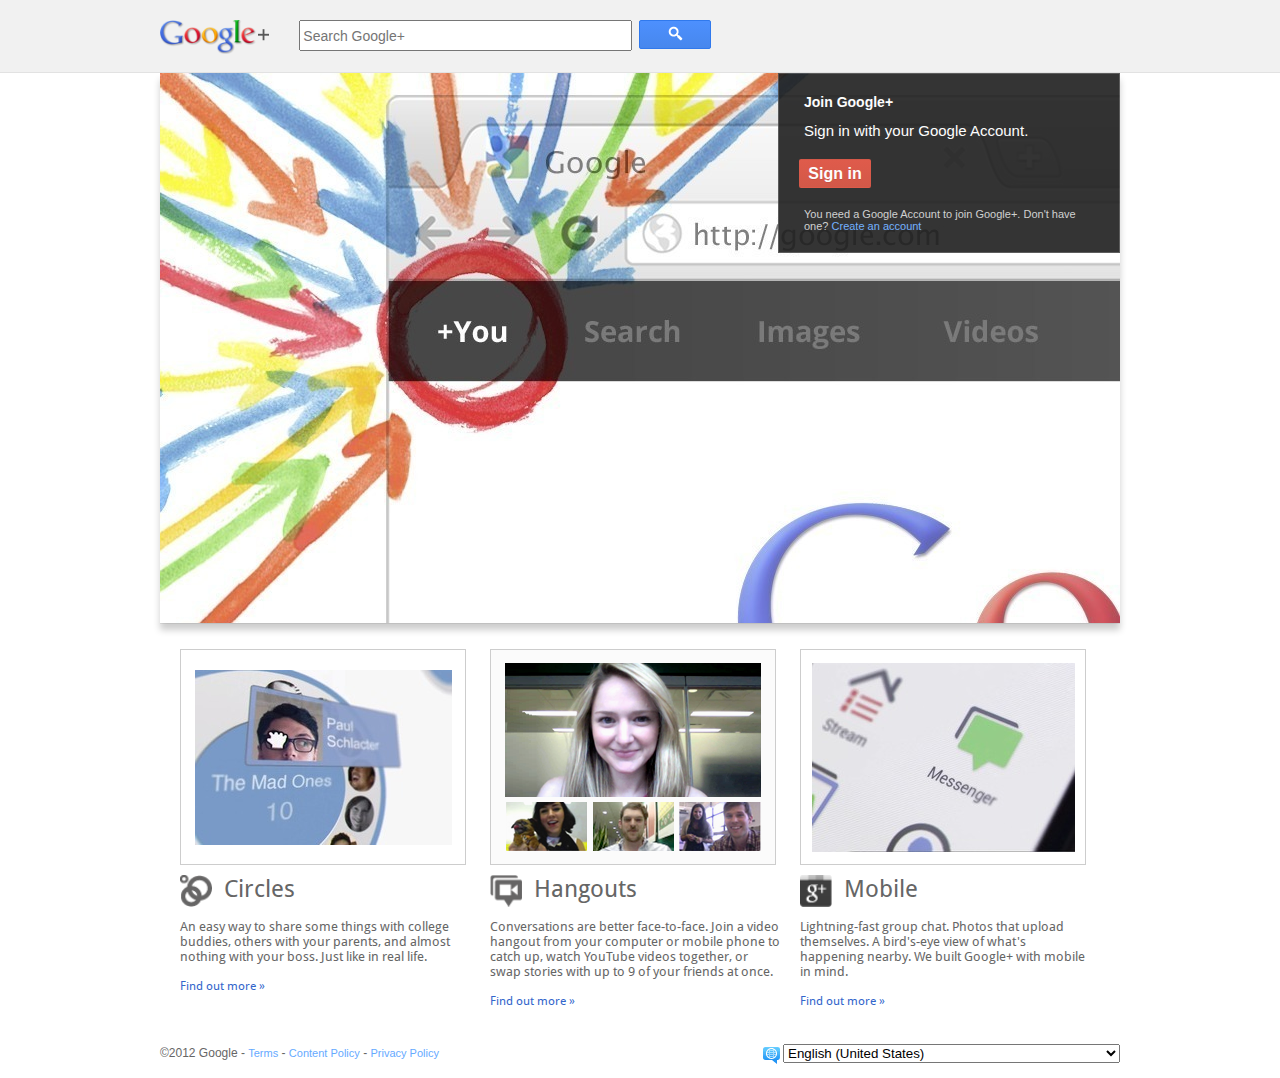
==== commit 56d9fc70: "Update index2.html" ====
--- a/index2.html
+++ b/index2.html
@@ -1086,1201 +1086,8 @@
     <meta name="savepage-comments" content="">
   </head>
   <body class="yr">
-    <!-- BEGIN WAYBACK TOOLBAR INSERT --> <script data-savepage-type="" type="text/plain">
-    </script> 
-    <div id="wm-ipp-base" lang="en" style="display: block; direction: ltr; height: 1px;">
-    <template data-savepage-shadowroot=""><div id="wm-ipp" style="position:fixed;left:0;top:0;right:0;"> 
-          <div id="donato" style="position:relative;width:100%;"> <div id="donato-base"> <iframe id="donato-if" data-savepage-src="https://archive.org/includes/donate.php?as_page=1&platform=wb&referer=https%3A//web.archive.org/web/20120224234254/https%3A//plus.google.com/up/start/%3Fcontinue%3Dhttps%3A%252F%252Fplus.google.com%252F%26type%3Dst%26gpcaz%3Df6b4490" src="" scrolling="no" frameborder="0" style="width:100%; height:100%"></iframe> </div> 
-          </div>
-          <div id="wm-ipp-inside" style="display: none;"> 
-            <div id="wm-toolbar" style="position:relative;display:flex;flex-flow:row nowrap;justify-content:space-between;"> 
-              <div id="wm-logo" style="/*width:110px;*/padding-top:12px;"> <a data-savepage-href="/web/" href="https://web.archive.org/web/" title="Wayback Machine home page"><img data-savepage-currentsrc="https://web-static.archive.org/_static/images/toolbar/wayback-toolbar-logo-100.png" data-savepage-src="https://web-static.archive.org/_static/images/toolbar/wayback-toolbar-logo-200.png" src="[data-uri]" data-savepage-srcset="https://web-static.archive.org/_static/images/toolbar/wayback-toolbar-logo-100.png, https://web-static.archive.org/_static/images/toolbar/wayback-toolbar-logo-150.png 1.5x, https://web-static.archive.org/_static/images/toolbar/wayback-toolbar-logo-200.png 2x" srcset="" alt="Wayback Machine" style="width:100px" border="0"></a> 
-              </div> 
-              <div class="c" style="display:flex;flex-flow:column nowrap;justify-content:space-between;flex:1;"> 
-                <form class="u" style="display:flex;flex-direction:row;flex-wrap:nowrap;" target="_top" method="get" action="/web/submit" name="wmtb" id="wmtb">
-                  <input type="text" name="url" id="wmtbURL" value="https://plus.google.com/up/start/?continue=https://plus.google.com/&type=st&gpcaz=f6b4490" onfocus="this.focus();this.select();" style="flex:1;" autocomplete="off">
-                  <input type="hidden" name="type" value="replay">
-                  <input type="hidden" name="date" value="20120224234254">
-                  <input type="submit" value="Go"> 
-                </form> 
-                <div style="display:flex;flex-flow:row nowrap;align-items:flex-end;"> 
-                  <div class="s" id="wm-nav-captures" style="flex:1;"><a class="t" data-savepage-href="/web/*/https://plus.google.com/up/start/?continue=https://plus.google.com/&type=st&gpcaz=f6b4490" href="https://web.archive.org/web/*/https://plus.google.com/up/start/?continue=https://plus.google.com/&type=st&gpcaz=f6b4490" title="See a list of every capture for this URL">1 capture</a>
-                    <div class="r" title="Timespan for captures of this URL">24 Feb 2012</div>
-                  </div> 
-                  <div class="k"> 
-                    <a href="" id="wm-graph-anchor"> 
-                      <div id="wm-ipp-sparkline" title="Explore captures for this URL" style="position: relative"> 
-                        <canvas style="/*savepage-canvas-image*/ background-image: url([data-uri]) !important; background-attachment: scroll !important; background-blend-mode: normal !important; background-clip: content-box !important; background-color: transparent !important; background-origin: content-box !important; background-position: center center !important; background-repeat: no-repeat !important; background-size: 100% 100% !important;" id="wm-sparkline-canvas" width="725" height="27" border="0"></canvas> <div class="yt" style="display: none; width: 25px; height: 27px;"></div><div class="mt" style="display: none; width: 2px; height: 27px;"></div>
-                      </div> 
-                    </a> 
-                  </div> 
-                </div> 
-              </div> 
-              <div class="n"> 
-                <table> 
-                  <tbody> 
-                    <!-- NEXT/PREV MONTH NAV AND MONTH INDICATOR --> 
-                    <tr class="m"> 
-                      <td class="b" nowrap="nowrap">Jan</td> 
-                      <td class="c" id="displayMonthEl" title="You are here: 23:42:54 Feb 24, 2012">FEB</td> 
-                      <td class="f" nowrap="nowrap">Mar</td> 
-                    </tr> 
-                    <!-- NEXT/PREV CAPTURE NAV AND DAY OF MONTH INDICATOR --> 
-                    <tr class="d"> 
-                      <td class="b" nowrap="nowrap"><img data-savepage-src="https://web-static.archive.org/_static/images/toolbar/wm_tb_prv_off.png" src="[data-uri]" alt="Previous capture" width="14" height="16" border="0">
-                      </td> 
-                      <td class="c" id="displayDayEl" style="width:34px;font-size:22px;white-space:nowrap;" title="You are here: 23:42:54 Feb 24, 2012">24</td> 
-                      <td class="f" nowrap="nowrap"><img data-savepage-src="https://web-static.archive.org/_static/images/toolbar/wm_tb_nxt_off.png" src="[data-uri]" alt="Next capture" width="14" height="16" border="0">
-                      </td> 
-                    </tr> 
-                    <!-- NEXT/PREV YEAR NAV AND YEAR INDICATOR --> 
-                    <tr class="y"> 
-                      <td class="b" nowrap="nowrap">2011</td> 
-                      <td class="c" id="displayYearEl" title="You are here: 23:42:54 Feb 24, 2012">2012</td> 
-                      <td class="f" nowrap="nowrap">2013</td> 
-                    </tr> 
-                  </tbody> 
-                </table> 
-              </div> 
-              <div class="r" style="display:flex;flex-flow:column nowrap;align-items:flex-end;justify-content:space-between;"> 
-                <div id="wm-btns" style="text-align:right;height:23px;"> <span class="xxs"> 
-                    <div id="wm-save-snapshot-success">success</div> 
-                    <div id="wm-save-snapshot-fail">fail</div> 
-                    <a id="wm-save-snapshot-open" data-savepage-href="#" href="https://web.archive.org/web/20120224234254/https://plus.google.com/#" title="Share via My Web Archive" style="display: none;"> <span class="iconochive-web"></span> 
-                    </a> <a href="https://archive.org/account/login.php" title="Sign In" id="wm-sign-in" style="display: inline-block;"> <span class="iconochive-person"></span> </a> 
-                    <span id="wm-save-snapshot-in-progress" class="iconochive-web" style="display: none;"></span> </span> <a class="xxs" href="http://faq.web.archive.org/" title="Get some help using the Wayback Machine" style="top:-6px;"><span class="iconochive-question" style="color:rgb(87,186,244);font-size:160%;"></span></a> <a id="wm-tb-close" data-savepage-href="#close" href="https://web.archive.org/web/20120224234254/https://plus.google.com/#close" style="top:-2px;" title="Close the toolbar"><span class="iconochive-remove-circle" style="color:#888888;font-size:240%;"></span></a> 
-                </div> 
-                <div id="wm-share" class="xxs"> 
-                  <a data-savepage-href="/web/20120224234254/http://web.archive.org/screenshot/https://plus.google.com/up/start/?continue=https://plus.google.com/&type=st&gpcaz=f6b4490" href="https://web.archive.org/web/20120224234254/http://web.archive.org/screenshot/https://plus.google.com/up/start/?continue=https://plus.google.com/&type=st&gpcaz=f6b4490" id="wm-screenshot" title="screenshot" style="visibility: hidden;"> <span class="wm-icon-screen-shot"></span> 
-                  </a> 
-                  <a data-savepage-href="#" href="https://web.archive.org/web/20120224234254/https://plus.google.com/#" id="wm-video" title="video"> <span class="iconochive-movies"></span> 
-                  </a> 
-                  <a id="wm-share-facebook" data-savepage-href="#" href="https://web.archive.org/web/20120224234254/https://plus.google.com/#" data-url="https://web.archive.org/web/20120224234254/https://plus.google.com/up/start/?continue=https://plus.google.com/&type=st&gpcaz=f6b4490" title="Share on Facebook" style="margin-right:5px;" target="_blank"><span class="iconochive-facebook" style="color:#3b5998;font-size:160%;"></span>
-                  </a> 
-                  <a id="wm-share-twitter" data-savepage-href="#" href="https://web.archive.org/web/20120224234254/https://plus.google.com/#" data-url="https://web.archive.org/web/20120224234254/https://plus.google.com/up/start/?continue=https://plus.google.com/&type=st&gpcaz=f6b4490" title="Share on Twitter" style="margin-right:5px;" target="_blank"><span class="iconochive-twitter" style="color:#1dcaff;font-size:160%;"></span>
-                  </a> 
-                </div> 
-                <div style="padding-right:2px;text-align:right;white-space:nowrap;"> <a id="wm-expand" class="wm-btn wm-closed" data-savepage-href="#expand" href="https://web.archive.org/web/20120224234254/https://plus.google.com/#expand" onclick="__wm.ex(event);return false;"><span id="wm-expand-icon" class="iconochive-down-solid"></span> <span class="xxs" style="font-size:80%;">About this capture</span></a> 
-                </div> 
-              </div> 
-            </div> 
-            <div id="wm-capinfo" style="border-top:1px solid #777;display:none; overflow: hidden"> 
-              <div id="wm-capinfo-notice" source="api"></div> 
-              <div id="wm-capinfo-collected-by"> 
-                <div style="background-color:#666;color:#fff;font-weight:bold;text-align:center">COLLECTED BY</div> 
-                <div style="padding:3px;position:relative" id="wm-collected-by-content"> <div style="display:inline-block;vertical-align:top;width:50%;"> 
-                    <span class="c-logo" style="background-image:/*savepage-url=https://archive.org/services/img/focused_crawls*/var(--savepage-url-12);"></span> Organization: <a style="color:#33f;" href="https://archive.org/details/focused_crawls" target="_new"><span class="wm-title">Internet Archive</span></a> 
-                    <div style="max-height:75px;overflow:hidden;position:relative;"> <div style="position:absolute;top:0;left:0;width:100%;height:75px;background:linear-gradient(to bottom,rgba(255,255,255,0) 0%,rgba(255,255,255,0) 90%,rgba(255,255,255,255) 100%);"></div> Focused crawls are collections of frequently-updated webcrawl data from narrow (as opposed to broad or wide) web crawls, often focused on a single domain or subdomain.<br> 
-                    </div> </div> <div style="display:inline-block;vertical-align:top;width:49%;"> 
-                    <span class="c-logo" style="background-image:/*savepage-url=https://archive.org/services/img/groupon.com*/var(--savepage-url-13)"></span> 
-                    <div>Collection: <a style="color:#33f;" href="https://archive.org/details/groupon.com" target="_new"><span class="wm-title">groupon.com</span></a>
-                    </div> </div> 
-                </div> 
-              </div> 
-              <div id="wm-capinfo-timestamps"> 
-                <div style="background-color:#666;color:#fff;font-weight:bold;text-align:center" title="Timestamps for the elements of this page">TIMESTAMPS</div> 
-                <div> 
-                  <div id="wm-capresources" style="margin:0 5px 5px 5px;max-height:250px;overflow-y:scroll !important"></div> 
-                  <div id="wm-capresources-loading" style="text-align:left;margin:0 20px 5px 5px;display:none"><img data-savepage-src="https://web-static.archive.org/_static/images/loading.gif" src="[data-uri]" alt="loading">
-                  </div> 
-                </div> 
-              </div> 
-            </div>
-          </div></div>
-        <style data-savepage-href="https://web-static.archive.org/_static/css/banner-styles.css?v=S1zqJCYt" type="text/css">
-          /*savepage-import-url=record.css*//* style settings for java wayback Save Page Now UI */
-            .__wb_overlay {
-              filter:alpha(opacity=60); /* IE */
-              opacity: 0.6; /* Safari, Opera */
-              -moz-opacity:0.6; /* FireFox */  
-              opacity: 0.6;
-              
-              background-color: #000;
-              position: fixed;
-              width:100%;
-              height:100%;
-              top: 0px;
-              left: 0px;
-              padding: 0px !important;
-              border: 0px !important;
-              margin: 0px !important;
-              border-radius: 0px !important;
-              z-index: 2147483643 !important;
-            }
-            
-            #__wb_record_overlay_div {
-              cursor: wait !important;
-            }
-            
-          
-          
-            .__wb_record_content {
-              opacity: 1.0;
-              position: fixed;
-              top: 50%;
-              left: 50%;
-              margin: 0px !important;
-              padding: 0px !important;
-          
-              background-color: #ffffff !important;
-              border-radius: 8px;
-              z-index: 2147483644 !important;
-              box-shadow: 0 0 30px 5px #000;
-              -moz-box-shadow: 0 0 30px 5px #000;    
-              -webkit-box-shadow: 0 0 30px 5px #000;  
-            }
-              
-            #__wb_record_content_loader {
-              cursor: wait !important;
-              padding-top: 30px !important;    
-              margin-left: -287px !important;
-              margin-top: -177px !important;    
-              width: 574px !important;
-              height: 355px !important;  
-            }
-            
-            #__wb_record_content_done {
-              margin-left: -427px !important;
-              margin-top: -177px !important;      
-              width: 855px !important;
-              height: 355px !important;  
-            }
-            
-            .__wb_record_content > * {
-              margin: auto !important;
-              display: block !important;
-          
-              text-align: center !important;
-              font-family: "Open Sans", "Helvetica Neue", Helvetica, Arial, sans-serif !important;
-            }
-            
-            .__wb_record_content > wb_h1 {
-              font-size: 36px !important;
-              color: #222 !important;
-              margin: 0px 0px 0px 0px !important;
-              padding: 0px !important;
-              line-height: 2em;
-              font-weight: normal !important;
-              width: auto !important;
-              height: auto !important;    
-            }   
-            
-            .__wb_record_content > wb_p {
-              font-size: 17px !important;
-              color: #222 !important;    
-              margin: 8px 0px 8px 0px !important;
-              padding: 0px !important;
-              line-height: 2em;
-            }  
-            
-            .__wb_record_content > #_wb_logo  {
-              margin-bottom: 10px !important;
-            }
-            
-            .__wb_record_content > #_wb_spinner {
-              margin-top: 30px !important;
-              margin-bottom: 30px !important;    
-            }
-            
-            .__wb_record_content > #_wb_curr_url {
-              text-decoration: underline !important;
-              font-weight: bold !important;
-            }
-            
-            #__wb_record_content_done > #__wb_link {
-              font-size: 20px !important;
-              border: 1px !important;
-              border-color: #aaa !important;
-              border-style: solid !important;
-              padding: 3px !important;
-              text-align: center !important;
-              width: 80% !important;
-              height: auto !important;
-            }
-           
-            #__wb_record_content_done > #__wb_link:focus {
-              outline: 0px !important;
-              border-color: #428bca !important;
-            }
-            
-            /* DONATE */
-            
-            #__wb_record_content_done > #__wb_donate_close {
-              font-size: 18px !important;
-              width: auto !important;
-              float: right;
-              display: inline-block;
-              margin: 0px !important;
-              padding: 8px 8px 0px 0px !important;   
-            }
-            
-            #__wb_donate_close > #__wb_record_done_close {
-              cursor: pointer !important;
-              display: inline-block;
-              vertical-align: bottom !important;
-            }
-            
-            #__wb_record_content_done > #__wb_donate_close a {
-              color: #428bca !important;
-            } 
-            
-            #__wb_record_content_done > #__wb_donate_close a:link {
-              color: #428bca !important;
-              text-decoration: none !important;
-              margin-right: 16px !important;
-            }
-            
-            #__wb_record_content_done > #__wb_donate_close a:visited {
-              color: #428bca !important;
-            } 
-            
-            #__wb_record_content_done > #__wb_donate_close a:hover {
-              color: #00B1F7 !important;
-            }
-          
-          /* Spinner */
-          #__wb_spinningSquaresG{        
-            position: relative;
-            width: 240px;
-            height: 20px;
-            
-           
-            padding: 0px !important;
-            margin: 30px 0px 30px 160px !important;
-            border: 0px !important;
-            border-radius: 0px !important;
-          }
-          
-          .__wb_spinningSquaresG {
-             
-                
-            margin: 0px !important;
-            padding: 0px !important;
-            border: 0px !important;
-            border-radius: 0px !important;
-              
-          position:absolute;
-          top:0;
-          background-color:#000000;
-          width:22px;
-          height:22px;
-          -moz-animation-name:bounce_spinningSquaresG;
-          -moz-animation-duration:1.9s;
-          -moz-animation-iteration-count:infinite;
-          -moz-animation-direction:linear;
-          -moz-transform:scale(.3);
-          -webkit-animation-name:bounce_spinningSquaresG;
-          -webkit-animation-duration:1.9s;
-          -webkit-animation-iteration-count:infinite;
-          -webkit-animation-direction:linear;
-          -webkit-transform:scale(.3);
-          -ms-animation-name:bounce_spinningSquaresG;
-          -ms-animation-duration:1.9s;
-          -ms-animation-iteration-count:infinite;
-          -ms-animation-direction:linear;
-          -ms-transform:scale(.3);
-          -o-animation-name:bounce_spinningSquaresG;
-          -o-animation-duration:1.9s;
-          -o-animation-iteration-count:infinite;
-          -o-animation-direction:linear;
-          -o-transform:scale(.3);
-          animation-name:bounce_spinningSquaresG;
-          animation-duration:1.9s;
-          animation-iteration-count:infinite;
-          animation-direction:linear;
-          transform:scale(.3);
-          }
-          
-          #__wb_spinningSquaresG_1{
-          left:0;
-          -moz-animation-delay:0.76s;
-          -webkit-animation-delay:0.76s;
-          -ms-animation-delay:0.76s;
-          -o-animation-delay:0.76s;
-          animation-delay:0.76s;
-          }
-          
-          #__wb_spinningSquaresG_2{
-          left:30px;
-          -moz-animation-delay:0.95s;
-          -webkit-animation-delay:0.95s;
-          -ms-animation-delay:0.95s;
-          -o-animation-delay:0.95s;
-          animation-delay:0.95s;
-          }
-          
-          #__wb_spinningSquaresG_3{
-          left:60px;
-          -moz-animation-delay:1.14s;
-          -webkit-animation-delay:1.14s;
-          -ms-animation-delay:1.14s;
-          -o-animation-delay:1.14s;
-          animation-delay:1.14s;
-          }
-          
-          #__wb_spinningSquaresG_4{
-          left:90px;
-          -moz-animation-delay:1.33s;
-          -webkit-animation-delay:1.33s;
-          -ms-animation-delay:1.33s;
-          -o-animation-delay:1.33s;
-          animation-delay:1.33s;
-          }
-          
-          #__wb_spinningSquaresG_5{
-          left:120px;
-          -moz-animation-delay:1.52s;
-          -webkit-animation-delay:1.52s;
-          -ms-animation-delay:1.52s;
-          -o-animation-delay:1.52s;
-          animation-delay:1.52s;
-          }
-          
-          #__wb_spinningSquaresG_6{
-          left:150px;
-          -moz-animation-delay:1.71s;
-          -webkit-animation-delay:1.71s;
-          -ms-animation-delay:1.71s;
-          -o-animation-delay:1.71s;
-          animation-delay:1.71s;
-          }
-          
-          #__wb_spinningSquaresG_7{
-          left:180px;
-          -moz-animation-delay:1.9s;
-          -webkit-animation-delay:1.9s;
-          -ms-animation-delay:1.9s;
-          -o-animation-delay:1.9s;
-          animation-delay:1.9s;
-          }
-          
-          #__wb_spinningSquaresG_8{
-          left:210px;
-          -moz-animation-delay:2.09s;
-          -webkit-animation-delay:2.09s;
-          -ms-animation-delay:2.09s;
-          -o-animation-delay:2.09s;
-          animation-delay:2.09s;
-          }
-          
-          @-moz-keyframes bounce_spinningSquaresG{
-          0%{
-          -moz-transform:scale(1);
-          background-color:#000000;
-          }
-          
-          100%{
-          -moz-transform:scale(.3) rotate(90deg);
-          background-color:#FFFFFF;
-          }
-          
-          }
-          
-          @-webkit-keyframes bounce_spinningSquaresG{
-          0%{
-          -webkit-transform:scale(1);
-          background-color:#000000;
-          }
-          
-          100%{
-          -webkit-transform:scale(.3) rotate(90deg);
-          background-color:#FFFFFF;
-          }
-          
-          }
-          
-          @-ms-keyframes bounce_spinningSquaresG{
-          0%{
-          -ms-transform:scale(1);
-          background-color:#000000;
-          }
-          
-          100%{
-          -ms-transform:scale(.3) rotate(90deg);
-          background-color:#FFFFFF;
-          }
-          
-          }
-          
-          @-o-keyframes bounce_spinningSquaresG{
-          0%{
-          -o-transform:scale(1);
-          background-color:#000000;
-          }
-          
-          100%{
-          -o-transform:scale(.3) rotate(90deg);
-          background-color:#FFFFFF;
-          }
-          
-          }
-          
-          @keyframes bounce_spinningSquaresG{
-          0%{
-          transform:scale(1);
-          background-color:#000000;
-          }
-          
-          100%{
-          transform:scale(.3) rotate(90deg);
-          background-color:#FFFFFF;
-          }
-          
-          }
-          
-           /* for SPN1 */
-          
-          #wm-ipp-base {
-            height:65px;/* initial height just in case js code fails */
-            padding:0;
-            margin:0;
-            border:none;
-            background:none transparent;
-          }
-          #wm-ipp {
-            z-index: 2147483647;
-          }
-          #wm-ipp, #wm-ipp * {
-            font-family:Lucida Grande, Helvetica, Arial, sans-serif;
-            font-size:12px;
-            line-height:1.2;
-            letter-spacing:0;
-            width:auto;
-            height:auto;
-            max-width:none;
-            max-height:none;
-            min-width:0 !important;
-            min-height:0;
-            outline:none;
-            float:none;
-            text-align:left;
-            border:none;
-            color: #000;
-            text-indent: 0;
-            position: initial;
-            background: none;
-          }
-          #wm-ipp div, #wm-ipp canvas {
-            display: block;
-          }
-          #wm-ipp div, #wm-ipp tr, #wm-ipp td, #wm-ipp a, #wm-ipp form {
-            padding:0;
-            margin:0;
-            border:none;
-            border-radius:0;
-            background-color:transparent;
-            background-image:none;
-            /*z-index:2147483640;*/
-            height:auto;
-          }
-          #wm-ipp table {
-            border:none;
-            border-collapse:collapse;
-            margin:0;
-            padding:0;
-            width:auto;
-            font-size:inherit;
-          }
-          #wm-ipp form input {
-            padding:1px !important;
-            height:auto;
-            display:inline;
-            margin:0;
-            color: #000;
-            background: none #fff;
-            border: 1px solid #666;
-          }
-          #wm-ipp form input[type=submit] {
-            padding:0 8px !important;
-            margin:1px 0 1px 5px !important;
-            width:auto !important;
-            border: 1px solid #000 !important;
-            background: #fff !important;
-            color: #000 !important;
-          }
-          #wm-ipp form input[type=submit]:hover {
-            background: #eee !important;
-            cursor: pointer !important;
-          }
-          #wm-ipp form input[type=submit]:active {
-            transform: translateY(1px);
-          }
-          #wm-ipp a {
-            display: inline;
-          }    
-          #wm-ipp a:hover{
-            text-decoration:underline;
-          }
-          #wm-ipp a.wm-btn:hover {
-            text-decoration:none;
-            color:#ff0 !important;
-          }
-          #wm-ipp a.wm-btn:hover span {
-            color:#ff0 !important;
-          }
-          #wm-ipp #wm-ipp-inside {
-            margin: 0 6px;
-            border:5px solid #000;
-            border-top:none;
-            background-color:rgba(255,255,255,0.9);
-            -moz-box-shadow:1px 1px 4px #333;
-            -webkit-box-shadow:1px 1px 4px #333;
-            box-shadow:1px 1px 4px #333;
-            border-radius:0 0 8px 8px;
-          }
-          /* selectors are intentionally verbose to ensure priority */
-          #wm-ipp #wm-logo {
-            padding:0 10px;
-            vertical-align:middle;
-            min-width:100px;
-            flex: 0 0 100px;
-          }
-          #wm-ipp .c {
-            padding-left: 4px;
-          }
-          #wm-ipp .c .u {
-              margin-top: 4px !important;
-          }
-          #wm-ipp .n {
-            padding:0 0 0 5px !important;
-            vertical-align: bottom;
-          }
-          #wm-ipp .n a {
-            text-decoration:none;
-            color:#33f;
-            font-weight:bold;
-          }
-          #wm-ipp .n .b {
-            padding:0 6px 0 0 !important;
-            text-align:right !important;
-            overflow:visible;
-            white-space:nowrap;
-            color:#99a;
-            vertical-align:middle;
-          }
-          #wm-ipp .n .y .b {
-            padding:0 6px 2px 0 !important;
-          }
-          #wm-ipp .n .c {
-            background:#000;
-            color:#ff0;
-            font-weight:bold;
-            padding:0 !important;
-            text-align:center;
-          }
-          #wm-ipp.hi .n td.c {
-            color:#ec008c;
-          }
-          #wm-ipp .n td.f {
-            padding:0 0 0 6px !important;
-            text-align:left !important;
-            overflow:visible;
-            white-space:nowrap;
-            color:#99a;
-            vertical-align:middle;
-          }
-          #wm-ipp .n tr.m td {
-            text-transform:uppercase;
-            white-space:nowrap;
-            padding:2px 0;
-          }
-          #wm-ipp .c .s {
-            padding:0 5px 0 0 !important;
-            vertical-align:bottom;
-          }
-          #wm-ipp #wm-nav-captures {
-            white-space: nowrap;
-          }
-          #wm-ipp .c .s a.t {
-            color:#33f;
-            font-weight:bold;
-            line-height: 1.8;
-          }
-          #wm-ipp .c .s div.r {
-            color: #666;
-            font-size:9px;
-            white-space:nowrap;
-          }
-          #wm-ipp .c .k {
-            padding-bottom:1px;
-          }
-          #wm-ipp .c .s {
-            padding:0 5px 2px 0 !important;
-          }
-          #wm-ipp td#displayMonthEl {
-            padding: 2px 0 !important;
-          }
-          #wm-ipp td#displayYearEl {
-            padding: 0 0 2px 0 !important;
-          }
-          
-          div#wm-ipp-sparkline {
-            position:relative;/* for positioning markers */
-            white-space:nowrap;
-            background-color:#fff;
-            cursor:pointer;
-            line-height:0.9;
-          }
-          #sparklineImgId, #wm-sparkline-canvas {
-            position:relative;
-            z-index:9012;
-            max-width:none;
-          }
-          #wm-ipp-sparkline div.yt {
-            position:absolute;
-            z-index:9010 !important;
-            background-color:#ff0 !important;
-            top: 0;
-          }
-          #wm-ipp-sparkline div.mt {
-            position:absolute;
-            z-index:9013 !important;
-            background-color:#ec008c !important;
-            top: 0;
-          }  
-          #wm-ipp .r {
-              margin-left: 4px;
-          }
-          #wm-ipp .r a {
-            color:#33f;
-            border:none;
-            position:relative;
-            background-color:transparent;
-            background-repeat:no-repeat !important;
-            background-position:100% 100% !important;
-            text-decoration: none;
-          }
-          #wm-ipp #wm-capinfo {
-            /* prevents notice div background from sticking into round corners of
-               #wm-ipp-inside */
-            border-radius: 0 0 4px 4px;
-          }
-          #wm-ipp #wm-capinfo .c-logo {
-            display:block;
-            float:left;
-            margin-right:3px;
-            width:90px;
-            min-height:90px;
-            max-height: 290px;
-            border-radius:45px;
-            overflow:hidden;
-            background-position:50%;
-            background-size:auto 90px;
-            box-shadow: 0 0 2px 2px rgba(208,208,208,128) inset;
-          }
-          #wm-ipp #wm-capinfo .c-logo span {
-            display:inline-block;
-          }
-          #wm-ipp #wm-capinfo .c-logo img {
-            height:90px;
-            position:relative;
-            left:-50%;
-          }
-          #wm-ipp #wm-capinfo .wm-title {
-            font-size:130%;
-          }
-          #wm-ipp #wm-capinfo a.wm-selector {
-            display:inline-block;
-            color: #aaa;
-            text-decoration:none !important;
-            padding: 2px 8px;
-          }
-          #wm-ipp #wm-capinfo a.wm-selector.selected {
-            background-color:#666;
-          }
-          #wm-ipp #wm-capinfo a.wm-selector:hover {
-            color: #fff;
-          }
-          #wm-ipp #wm-capinfo.notice-only #wm-capinfo-collected-by,
-          #wm-ipp #wm-capinfo.notice-only #wm-capinfo-timestamps {
-              display: none;
-          }
-          #wm-ipp #wm-capinfo #wm-capinfo-notice .wm-capinfo-content {
-              background-color:#ff0;
-              padding:5px;
-              font-size:14px;
-              text-align:center;
-          }
-          #wm-ipp #wm-capinfo #wm-capinfo-notice .wm-capinfo-content * {
-              font-size:14px;
-              text-align:center;
-          }
-          #wm-ipp #wm-expand {
-            right: 1px;
-            bottom: -1px;
-            color: #ffffff;
-            background-color: #666 !important;
-            padding:0 5px 0 3px !important;
-            border-radius: 3px 3px 0 0 !important;
-          }
-          #wm-ipp #wm-expand span {
-            color: #ffffff;
-          }
-          #wm-ipp #wm-expand #wm-expand-icon {
-            display: inline-block;
-            transition: transform 0.5s;
-            transform-origin: 50% 45%;
-          }
-          #wm-ipp #wm-expand.wm-open #wm-expand-icon {
-            transform: rotate(180deg);
-          }
-          #wm-ipp #wmtb {
-            text-align:right;
-          }
-          #wm-ipp #wmtb #wmtbURL {
-            width: calc(100% - 45px);
-          }
-          #wm-ipp #wm-graph-anchor {
-            border-right:1px solid #ccc;
-          }
-          /* time coherence */
-          html.wb-highlight {
-            box-shadow: inset 0 0 0 3px #a50e3a !important;
-          }    
-          .wb-highlight {
-            outline: 3px solid #a50e3a !important;
-          }
-          #wm-ipp-print {
-            display:none !important;
-          }
-          @media print {
-          #wm-ipp-base {
-            display:none !important;
-          }
-          #wm-ipp-print {
-            display:block !important;
-            white-space: nowrap;
-            overflow: hidden;
-            text-overflow: ellipsis;
-          }
-          }
-          @media (max-width:414px) {
-              #wm-ipp .xxs {
-          	display:none !important;
-              }
-          }
-          @media (min-width:1055px) {
-          #wm-ipp #wm-graph-anchor {
-            display:block !important;
-          }
-          }
-          @media (max-width:1054px) {
-          #wm-ipp #wm-graph-anchor {
-            display:none !important;
-          }
-          }
-          @media (max-width:1163px) {
-          #wm-logo {
-              display:none !important;
-          }
-          }
-          
-          #wm-btns {
-              white-space: nowrap;
-              margin-top: -2px;
-          }
-          
-          #wm-btns #wm-save-snapshot-open {
-            margin-right: 7px;
-            top: -6px;
-          }
-          
-          #wm-btns #wm-sign-in {
-            box-sizing: content-box;
-            display: none;
-            margin-right: 7px;
-            top: -8px;
-          
-            /*
-            round border around sign in button
-            */
-            border: 2px #000 solid;
-            border-radius: 14px;
-            padding-right: 2px;
-            padding-bottom: 2px;
-            width: 11px;
-            height: 11px;
-          }
-          
-          #wm-btns #wm-sign-in>.iconochive-person {
-            font-size: 12.5px;
-          }
-          
-          #wm-save-snapshot-open > .iconochive-web {
-            color:#000;
-            font-size:160%;
-          }
-          
-          #wm-ipp #wm-share {
-            display: flex;
-            align-items: flex-end;
-            justify-content: space-between;
-          }
-          
-          #wm-share > #wm-screenshot {
-            display: inline-block;
-            margin-right: 3px;
-            visibility: hidden;
-          }
-          
-          #wm-screenshot > .iconochive-image {
-            color:#000;
-            font-size:160%;
-          }
-          
-          #wm-share > #wm-video {
-            display: inline-block;
-            margin-right: 3px;
-            visibility: hidden;
-          }
-          
-          #wm-video > .iconochive-movies {
-            color: #000;
-            display: inline-block;
-            font-size: 150%;
-            margin-bottom: 2px;
-          }
-          
-          #wm-btns #wm-save-snapshot-in-progress {
-            display: none;
-            font-size:160%;
-            opacity: 0.5;
-            position: relative;
-            margin-right: 7px;
-            top: -5px;
-          }
-          
-          #wm-btns #wm-save-snapshot-success {
-            display: none;
-            color: green;
-            position: relative;
-            top: -7px;
-          }
-          
-          #wm-btns #wm-save-snapshot-fail {
-            display: none;
-            color: red;
-            position: relative;
-            top: -7px;
-          }
-          
-          .wm-icon-screen-shot {
-            background: /*savepage-url=../images/web-screenshot.svg*/ var(--savepage-url-11) no-repeat !important;
-            background-size: contain !important;
-            width: 22px !important;
-            height: 19px !important;
-          
-            display: inline-block;
-          }
-          #donato {
-              /* transition effect is disable so as to simplify height adjustment */
-              /*transition: height 0.5s;*/
-              height: 0;
-              margin: 0;
-              padding: 0;
-              border-bottom: 1px solid #999 !important;
-          }
-          body.wm-modal {
-              height: auto !important;
-              overflow: hidden !important;
-          }
-          #donato #donato-base {
-              width: 100%;
-              height: 100%;
-              /*bottom: 0;*/
-              margin: 0;
-              padding: 0;
-              position: absolute;
-              z-index: 2147483639;
-          }
-          body.wm-modal #donato #donato-base {
-              position: fixed;
-              top: 0;
-              left: 0;
-              right: 0;
-              bottom: 0;
-              z-index: 2147483640;
-          }
-          
-          .wb-autocomplete-suggestions {
-              font-family: Lucida Grande, Helvetica, Arial, sans-serif;
-              font-size: 12px;
-              text-align: left;
-              cursor: default;
-              border: 1px solid #ccc;
-              border-top: 0;
-              background: #fff;
-              box-shadow: -1px 1px 3px rgba(0,0,0,.1);
-              position: absolute;
-              display: none;
-              z-index: 2147483647;
-              max-height: 254px;
-              overflow: hidden;
-              overflow-y: auto;
-              box-sizing: border-box;
-          }
-          .wb-autocomplete-suggestion {
-              position: relative;
-              padding: 0 .6em;
-              line-height: 23px;
-              white-space: nowrap;
-              overflow: hidden;
-              text-overflow: ellipsis;
-              font-size: 1.02em;
-              color: #333;
-          }
-          .wb-autocomplete-suggestion b {
-              font-weight: bold;
-          }
-          .wb-autocomplete-suggestion.selected {
-              background: #f0f0f0;
-          }
-        </style>
-        <style data-savepage-href="https://web-static.archive.org/_static/css/iconochive.css?v=qtvMKcIJ" type="text/css">
-          @font-face{font-family:'Iconochive-Regular';src:/*savepage-url=https://archive.org/includes/fonts/Iconochive-Regular.eot?-ccsheb*/url();src:/*savepage-url=https://archive.org/includes/fonts/Iconochive-Regular.eot?#iefix-ccsheb*/url() format('embedded-opentype'),/*savepage-url=https://archive.org/includes/fonts/Iconochive-Regular.woff?-ccsheb*/url([data-uri]) format('woff'),/*savepage-url=https://archive.org/includes/fonts/Iconochive-Regular.ttf?-ccsheb*/url() format('truetype'),/*savepage-url=https://archive.org/includes/fonts/Iconochive-Regular.svg?-ccsheb#Iconochive-Regular*/url() format('svg');font-weight:normal;font-style:normal}
-          [class^="iconochive-"],[class*=" iconochive-"]{font-family:'Iconochive-Regular'!important;speak:none;font-style:normal;font-weight:normal;font-variant:normal;text-transform:none;line-height:1;-webkit-font-smoothing:antialiased;-moz-osx-font-smoothing:grayscale}
-          .iconochive-Uplevel:before{content:"\21b5"}
-          .iconochive-exit:before{content:"\1f6a3"}
-          .iconochive-beta:before{content:"\3b2"}
-          .iconochive-logo:before{content:"\1f3db"}
-          .iconochive-audio:before{content:"\1f568"}
-          .iconochive-movies:before{content:"\1f39e"}
-          .iconochive-software:before{content:"\1f4be"}
-          .iconochive-texts:before{content:"\1f56e"}
-          .iconochive-etree:before{content:"\1f3a4"}
-          .iconochive-image:before{content:"\1f5bc"}
-          .iconochive-web:before{content:"\1f5d4"}
-          .iconochive-collection:before{content:"\2211"}
-          .iconochive-folder:before{content:"\1f4c2"}
-          .iconochive-data:before{content:"\1f5c3"}
-          .iconochive-tv:before{content:"\1f4fa"}
-          .iconochive-article:before{content:"\1f5cf"}
-          .iconochive-question:before{content:"\2370"}
-          .iconochive-question-dark:before{content:"\3f"}
-          .iconochive-info:before{content:"\69"}
-          .iconochive-info-small:before{content:"\24d8"}
-          .iconochive-comment:before{content:"\1f5e9"}
-          .iconochive-comments:before{content:"\1f5ea"}
-          .iconochive-person:before{content:"\1f464"}
-          .iconochive-people:before{content:"\1f465"}
-          .iconochive-eye:before{content:"\1f441"}
-          .iconochive-rss:before{content:"\221e"}
-          .iconochive-time:before{content:"\1f551"}
-          .iconochive-quote:before{content:"\275d"}
-          .iconochive-disc:before{content:"\1f4bf"}
-          .iconochive-tv-commercial:before{content:"\1f4b0"}
-          .iconochive-search:before{content:"\1f50d"}
-          .iconochive-search-star:before{content:"\273d"}
-          .iconochive-tiles:before{content:"\229e"}
-          .iconochive-list:before{content:"\21f6"}
-          .iconochive-list-bulleted:before{content:"\2317"}
-          .iconochive-latest:before{content:"\2208"}
-          .iconochive-left:before{content:"\2c2"}
-          .iconochive-right:before{content:"\2c3"}
-          .iconochive-left-solid:before{content:"\25c2"}
-          .iconochive-right-solid:before{content:"\25b8"}
-          .iconochive-up-solid:before{content:"\25b4"}
-          .iconochive-down-solid:before{content:"\25be"}
-          .iconochive-dot:before{content:"\23e4"}
-          .iconochive-dots:before{content:"\25a6"}
-          .iconochive-columns:before{content:"\25af"}
-          .iconochive-sort:before{content:"\21d5"}
-          .iconochive-atoz:before{content:"\1f524"}
-          .iconochive-ztoa:before{content:"\1f525"}
-          .iconochive-upload:before{content:"\1f4e4"}
-          .iconochive-download:before{content:"\1f4e5"}
-          .iconochive-favorite:before{content:"\2605"}
-          .iconochive-heart:before{content:"\2665"}
-          .iconochive-play:before{content:"\25b6"}
-          .iconochive-play-framed:before{content:"\1f3ac"}
-          .iconochive-fullscreen:before{content:"\26f6"}
-          .iconochive-mute:before{content:"\1f507"}
-          .iconochive-unmute:before{content:"\1f50a"}
-          .iconochive-share:before{content:"\1f381"}
-          .iconochive-edit:before{content:"\270e"}
-          .iconochive-reedit:before{content:"\2710"}
-          .iconochive-gear:before{content:"\2699"}
-          .iconochive-remove-circle:before{content:"\274e"}
-          .iconochive-plus-circle:before{content:"\1f5d6"}
-          .iconochive-minus-circle:before{content:"\1f5d5"}
-          .iconochive-x:before{content:"\1f5d9"}
-          .iconochive-fork:before{content:"\22d4"}
-          .iconochive-trash:before{content:"\1f5d1"}
-          .iconochive-warning:before{content:"\26a0"}
-          .iconochive-flash:before{content:"\1f5f2"}
-          .iconochive-world:before{content:"\1f5fa"}
-          .iconochive-lock:before{content:"\1f512"}
-          .iconochive-unlock:before{content:"\1f513"}
-          .iconochive-twitter:before{content:"\1f426"}
-          .iconochive-facebook:before{content:"\66"}
-          .iconochive-googleplus:before{content:"\67"}
-          .iconochive-reddit:before{content:"\1f47d"}
-          .iconochive-tumblr:before{content:"\54"}
-          .iconochive-pinterest:before{content:"\1d4df"}
-          .iconochive-popcorn:before{content:"\1f4a5"}
-          .iconochive-email:before{content:"\1f4e7"}
-          .iconochive-embed:before{content:"\1f517"}
-          .iconochive-gamepad:before{content:"\1f579"}
-          .iconochive-Zoom_In:before{content:"\2b"}
-          .iconochive-Zoom_Out:before{content:"\2d"}
-          .iconochive-RSS:before{content:"\1f4e8"}
-          .iconochive-Light_Bulb:before{content:"\1f4a1"}
-          .iconochive-Add:before{content:"\2295"}
-          .iconochive-Tab_Activity:before{content:"\2318"}
-          .iconochive-Forward:before{content:"\23e9"}
-          .iconochive-Backward:before{content:"\23ea"}
-          .iconochive-No_Audio:before{content:"\1f508"}
-          .iconochive-Pause:before{content:"\23f8"}
-          .iconochive-No_Favorite:before{content:"\2606"}
-          .iconochive-Unike:before{content:"\2661"}
-          .iconochive-Song:before{content:"\266b"}
-          .iconochive-No_Flag:before{content:"\2690"}
-          .iconochive-Flag:before{content:"\2691"}
-          .iconochive-Done:before{content:"\2713"}
-          .iconochive-Check:before{content:"\2714"}
-          .iconochive-Refresh:before{content:"\27f3"}
-          .iconochive-Headphones:before{content:"\1f3a7"}
-          .iconochive-Chart:before{content:"\1f4c8"}
-          .iconochive-Bookmark:before{content:"\1f4d1"}
-          .iconochive-Documents:before{content:"\1f4da"}
-          .iconochive-Newspaper:before{content:"\1f4f0"}
-          .iconochive-Podcast:before{content:"\1f4f6"}
-          .iconochive-Radio:before{content:"\1f4fb"}
-          .iconochive-Cassette:before{content:"\1f4fc"}
-          .iconochive-Shuffle:before{content:"\1f500"}
-          .iconochive-Loop:before{content:"\1f501"}
-          .iconochive-Low_Audio:before{content:"\1f509"}
-          .iconochive-First:before{content:"\1f396"}
-          .iconochive-Invisible:before{content:"\1f576"}
-          .iconochive-Computer:before{content:"\1f5b3"}
-        </style><div class="wb-autocomplete-suggestions " style="left: 0px; top: 0px; width: 0px;"></div>
-    </template> </div><div id="wm-ipp-print">The Wayback Machine - https://web.archive.org/web/20120224234254/https://plus.google.com/up/start/?continue=https://plus.google.com/&amp;type=st&amp;gpcaz=f6b4490</div> <script data-savepage-type="text/javascript" type="text/plain">
-    </script> 
-    <!-- END WAYBACK TOOLBAR INSERT --> <script data-savepage-type="" type="text/plain">
-    </script><div class="hrp8Vd NG"><div class="S0P4Oc eP"></div>
-      <div id="gb"><script data-savepage-type="" type="text/plain">
-        </script>
-        <div id="gbw"><div id="gbz"><span class="gbtcb"></span>
-            <ol class="gbtc"><li class="gbt">
-                <a target="_blank" onclick="gbar.logger.il(1,{t:23});" class="gbzt" id="gb_23" href="https://web.archive.org/web/20120224234254/https://mail.google.com/mail/?tab=Xm">
-                  <span class="gbtb2"></span>
-                  <span class="gbts">Gmail</span>
-                </a></li><li class="gbt">
-                <a target="_blank" onclick="gbar.logger.il(1,{t:24});" class="gbzt" id="gb_24" href="https://web.archive.org/web/20120224234254/https://www.google.com/calendar?tab=Xc">
-                  <span class="gbtb2"></span>
-                  <span class="gbts">Calendar</span>
-                </a></li><li class="gbt">
-                <a target="_blank" onclick="gbar.logger.il(1,{t:25});" class="gbzt" id="gb_25" href="https://web.archive.org/web/20120224234254/https://docs.google.com/?tab=Xo">
-                  <span class="gbtb2"></span>
-                  <span class="gbts">Documents</span>
-                </a></li><li class="gbt">
-                <a target="_blank" onclick="gbar.logger.il(1,{t:31});" class="gbzt" id="gb_31" href="https://web.archive.org/web/20120224234254/http://picasaweb.google.com/home?hl=en&tab=Xq">
-                  <span class="gbtb2"></span>
-                  <span class="gbts">Photos</span>
-                </a></li><li class="gbt">
-                <a target="_blank" onclick="gbar.logger.il(1,{t:38});" class="gbzt" id="gb_38" href="https://web.archive.org/web/20120224234254/https://sites.google.com/?tab=X3">
-                  <span class="gbtb2"></span>
-                  <span class="gbts">Sites</span>
-                </a></li><li class="gbt">
-                <a target="_blank" onclick="gbar.logger.il(1,{t:3});" class="gbzt" id="gb_3" href="https://web.archive.org/web/20120224234254/http://groups.google.com/grphp?hl=en&tab=Xg">
-                  <span class="gbtb2"></span>
-                  <span class="gbts">Groups</span>
-                </a></li><li class="gbt">
-                <a target="_blank" onclick="gbar.logger.il(1,{t:1});" class="gbzt" id="gb_1" href="https://web.archive.org/web/20120224234254/http://www.google.com/webhp?hl=en&tab=Xw">
-                  <span class="gbtb2"></span>
-                  <span class="gbts">Search</span>
-                </a></li><li class="gbt">
-                <a class="gbgt" id="gbztm" href="https://web.archive.org/web/20120224234254/http://www.google.com/intl/en/options/" onclick="gbar.tg(event,this)" aria-haspopup="true" aria-owns="gbd">
-                  <span class="gbtb2"></span>
-                  <span id="gbztms" class="gbts gbtsa"><span id="gbztms1">More</span><span class="gbma"></span>
-                  </span>
-                </a><div class="gbm" id="gbd" aria-owner="gbztm">
-                  <div class="gbmc">
-                    <ol class="gbmcc">
-                      <li class="gbmtc">
-                        <a target="_blank" onclick="gbar.logger.il(1,{t:32});" class="gbmt" id="gb_32" href="https://web.archive.org/web/20120224234254/http://www.google.com/reader/?hl=en&tab=Xy">Reader</a>
-                      </li>
-                      <li class="gbmtc">
-                        <a target="_blank" onclick="gbar.logger.il(1,{t:36});" class="gbmt" id="gb_36" href="https://web.archive.org/web/20120224234254/http://www.youtube.com/?tab=X1">YouTube</a>
-                      </li>
-                      <li class="gbmtc">
-                        <div class="gbmt gbmh"></div>
-                      </li>
-                      <li class="gbmtc">
-                        <a target="_blank" onclick="gbar.logger.il(1,{t:2});" class="gbmt" id="gb_2" href="https://web.archive.org/web/20120224234254/http://www.google.com/imghp?hl=en&tab=Xi">Images</a>
-                      </li>
-                      <li class="gbmtc">
-                        <a target="_blank" onclick="gbar.logger.il(1,{t:12});" class="gbmt" id="gb_12" href="https://web.archive.org/web/20120224234254/http://video.google.com/?hl=en&tab=Xv">Videos</a>
-                      </li>
-                      <li class="gbmtc">
-                        <a target="_blank" onclick="gbar.logger.il(1,{t:8});" class="gbmt" id="gb_8" href="https://web.archive.org/web/20120224234254/http://maps.google.com/maps?hl=en&tab=Xl">Maps</a>
-                      </li>
-                      <li class="gbmtc">
-                        <a target="_blank" onclick="gbar.logger.il(1,{t:5});" class="gbmt" id="gb_5" href="https://web.archive.org/web/20120224234254/http://news.google.com/nwshp?hl=en&tab=Xn">News</a>
-                      </li>
-                      <li class="gbmtc">
-                        <a target="_blank" onclick="gbar.logger.il(1,{t:6});" class="gbmt" id="gb_6" href="https://web.archive.org/web/20120224234254/http://www.google.com/shopping?hl=en&tab=Xf">Shopping</a>
-                      </li>
-                      <li class="gbmtc">
-                        <a target="_blank" onclick="gbar.logger.il(1,{t:51});" class="gbmt" id="gb_51" href="https://web.archive.org/web/20120224234254/http://translate.google.com/?hl=en&tab=XT">Translate</a>
-                      </li>
-                      <li class="gbmtc">
-                        <a target="_blank" onclick="gbar.logger.il(1,{t:10});" class="gbmt" id="gb_10" href="https://web.archive.org/web/20120224234254/http://books.google.com/bkshp?hl=en&tab=Xp">Books</a>
-                      </li>
-                      <li class="gbmtc">
-                        <a target="_blank" onclick="gbar.logger.il(1,{t:9});" class="gbmt" id="gb_9" href="https://web.archive.org/web/20120224234254/http://scholar.google.com/schhp?hl=en&tab=Xs">Scholar</a>
-                      </li>
-                      <li class="gbmtc">
-                        <a target="_blank" onclick="gbar.logger.il(1,{t:27});" class="gbmt" id="gb_27" href="https://web.archive.org/web/20120224234254/http://www.google.com/finance?tab=Xe">Finance</a>
-                      </li>
-                      <li class="gbmtc">
-                        <a target="_blank" onclick="gbar.logger.il(1,{t:13});" class="gbmt" id="gb_13" href="https://web.archive.org/web/20120224234254/http://www.google.com/blogsearch?hl=en&tab=Xb">Blogs</a>
-                      </li>
-                      <li class="gbmtc">
-                        <div class="gbmt gbmh"></div>
-                      </li>
-                      <li class="gbmtc">
-                        <a target="_blank" onclick="gbar.logger.il(1,{t:66});" href="https://web.archive.org/web/20120224234254/http://www.google.com/intl/en/options/" class="gbmt">Even more »</a>
-                      </li>
-                    </ol>
-                  </div></div></li>
-            </ol></div><div id="gbg"><h2 class="gbxx">Account Options</h2><span class="gbtcb"></span>
-            <ol class="gbtc"><li class="gbt">
-                <a href="https://web.archive.org/web/20120224234254/https://accounts.google.com/ServiceLogin?service=oz&passive=1209600&continue=https://plus.google.com/up/start/?continue%3Dhttps://plus.google.com/%26type%3Dst%26gpcaz%3Df6b4490&followup=https://plus.google.com/up/start/?continue%3Dhttps://plus.google.com/%26type%3Dst%26gpcaz%3Df6b4490" onclick="gbar.logger.il(9,{l:'i'})" id="gb_70" class="gbgt">
-                  <span class="gbtb2"></span>
-                  <span id="gbgs4" class="gbts"><span id="gbi4s1">Sign in</span>
-                  </span>
-                </a></li><li class="gbt gbtb">
-                <span class="gbts"></span></li><li class="gbt">
-                <a class="gbgt" id="gbg5" href="https://web.archive.org/web/20120224234254/http://www.google.com/preferences?hl=en" title="Options" onclick="gbar.tg(event,this)" aria-haspopup="true" aria-owns="gbd5">
-                  <span class="gbtb2"></span>
-                  <span id="gbgs5" class="gbts">
-                    <span id="gbi5"></span>
-                  </span>
-                </a><div class="gbm" id="gbd5" aria-owner="gbg5">
-                  <div class="gbmc">
-                    <ol id="gbom" class="gbmcc">
-                      <li class="gbkc gbmtc">
-                        <a target="_blank" class="gbmt" href="https://web.archive.org/web/20120224234254/http://www.google.com/support/profiles/?p=help_center&hl=en-US">Google+ help</a>
-                      </li>
-                      <li class="gbmtc">
-                        <div class="gbmt gbmh"></div>
-                      </li>
-                      <li class="gbe gbmtc">
-                        <a onclick="return appfeedback.startFeedback(event);" class="gbmt" href="https://web.archive.org/web/20120224234254/http://www.google.com/intl/en-US/+/learnmore/forum/">Send Feedback</a>
-                      </li>
-                      <li class="gbmtc">
-                        <div class="gbmt gbmh"></div>
-                      </li>
-                      <li class="gbkp gbmtc">
-                        <a target="_blank" class="gbmt" href="https://web.archive.org/web/20120224234254/http://www.google.com/history/optout?hl=en">Web History</a>
-                      </li>
-                    </ol>
-                  </div></div></li>
-            </ol></div>
-        </div><div id="gbx3"></div><div id="gbx4"></div><script data-savepage-type="" type="text/plain">
-        </script>
-      </div>
+    <script data-savepage-type="" type="text/plain"></script>
+    <div class="hrp8Vd NG"><div class="S0P4Oc eP"></div>
       <div class="to">
         <div class="C2"></div>
         <div class="Xu"><img data-savepage-currentsrc="https://web.archive.org/web/20120224234254im_/https://ssl.gstatic.com/s2/oz/images/google-logo-plus-0fbe8f0119f4a902429a5991af5db563.png" data-savepage-src="//web.archive.org/web/20120224234254im_/https://ssl.gstatic.com/s2/oz/images/google-logo-plus-0fbe8f0119f4a902429a5991af5db563.png" src="[data-uri]" class="Yu" alt="google.com"><div class="c-wa-Da Nj8Rxb iP">
@@ -2348,4 +1155,4 @@
     </script><script data-savepage-type="" type="text/plain" data-savepage-src="//web.archive.org/web/20120224234254/https://ssl.gstatic.com/gb/js/abc/gcm_f33b375e36e8c1fa70957777bf47af4a.js" gapi_processed="true">
     </script>
   </body>
-</html>+</html>
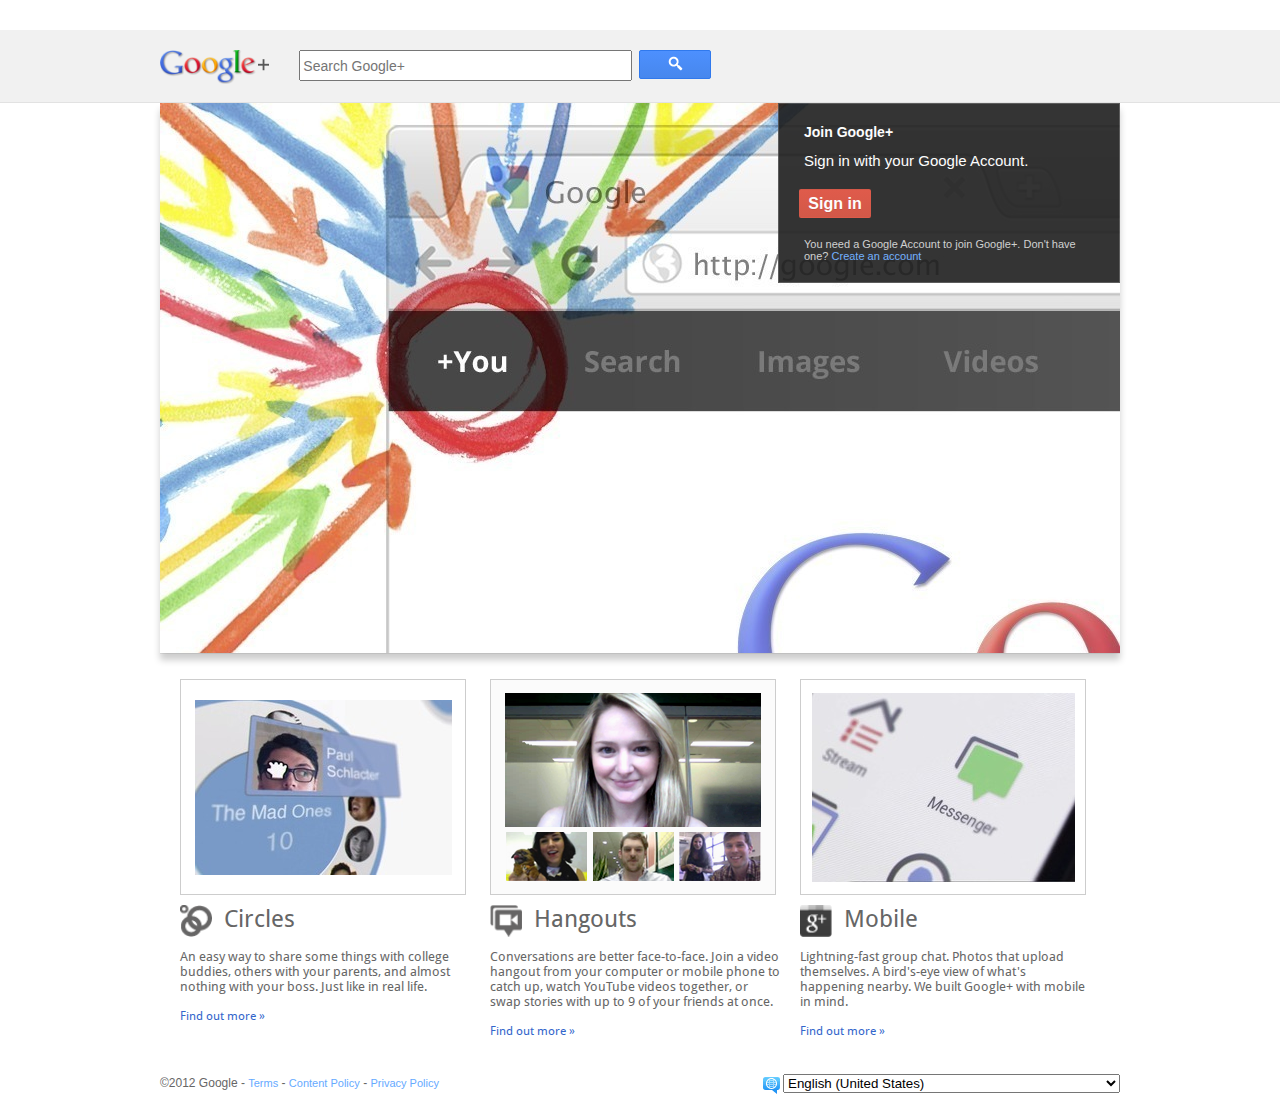
==== commit c17b0806: "Update index2.html" ====
--- a/index2.html
+++ b/index2.html
@@ -1087,6 +1087,7 @@
   </head>
   <body class="yr">
     <script data-savepage-type="" type="text/plain"></script>
+    <div id="gb"></div>
     <div class="hrp8Vd NG"><div class="S0P4Oc eP"></div>
       <div class="to">
         <div class="C2"></div>
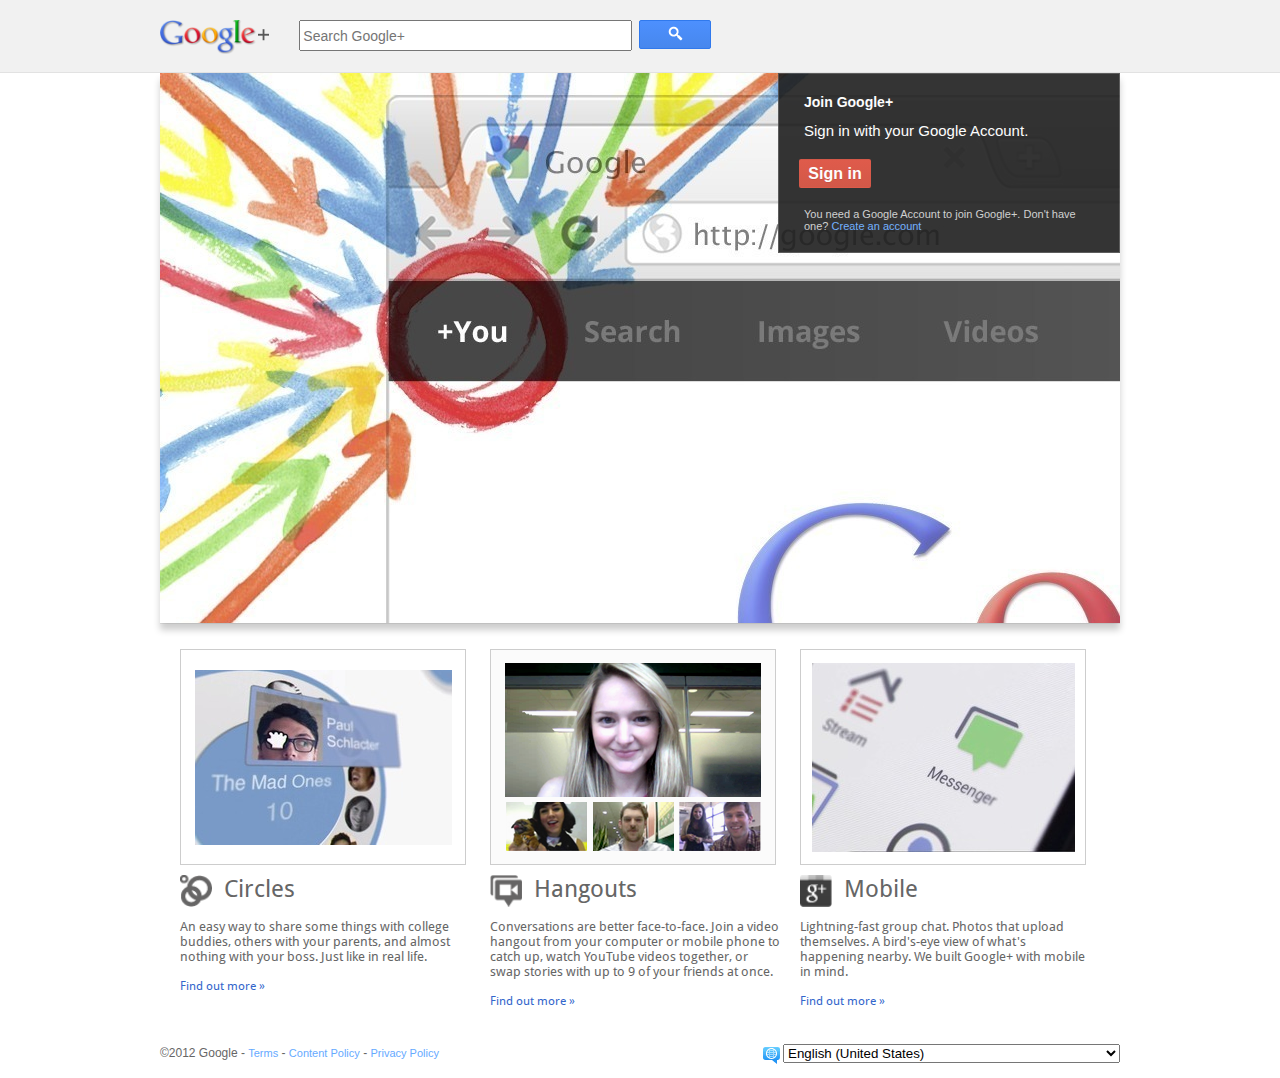
==== commit ca555938: "FinalUpdate1" ====
--- a/index2.html
+++ b/index2.html
@@ -1087,7 +1087,6 @@
   </head>
   <body class="yr">
     <script data-savepage-type="" type="text/plain"></script>
-    <div id="gb"></div>
     <div class="hrp8Vd NG"><div class="S0P4Oc eP"></div>
       <div class="to">
         <div class="C2"></div>
